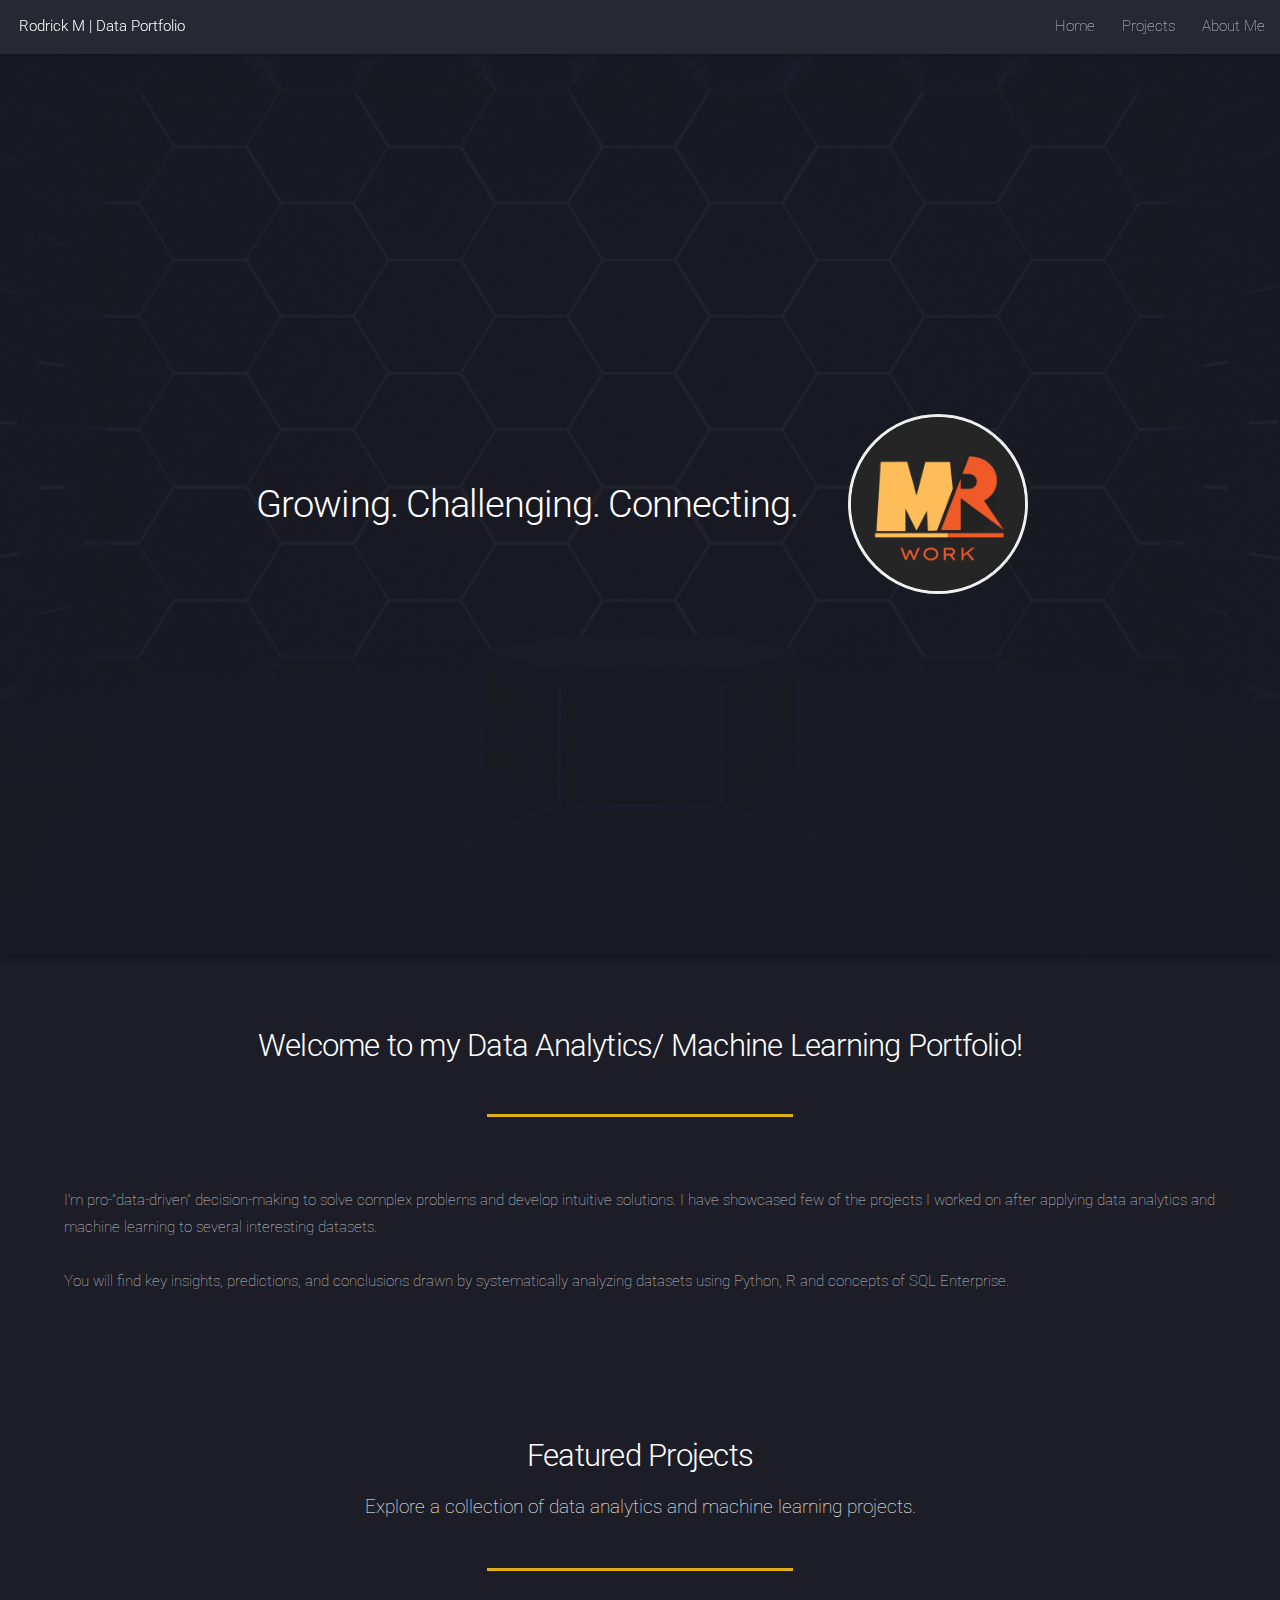
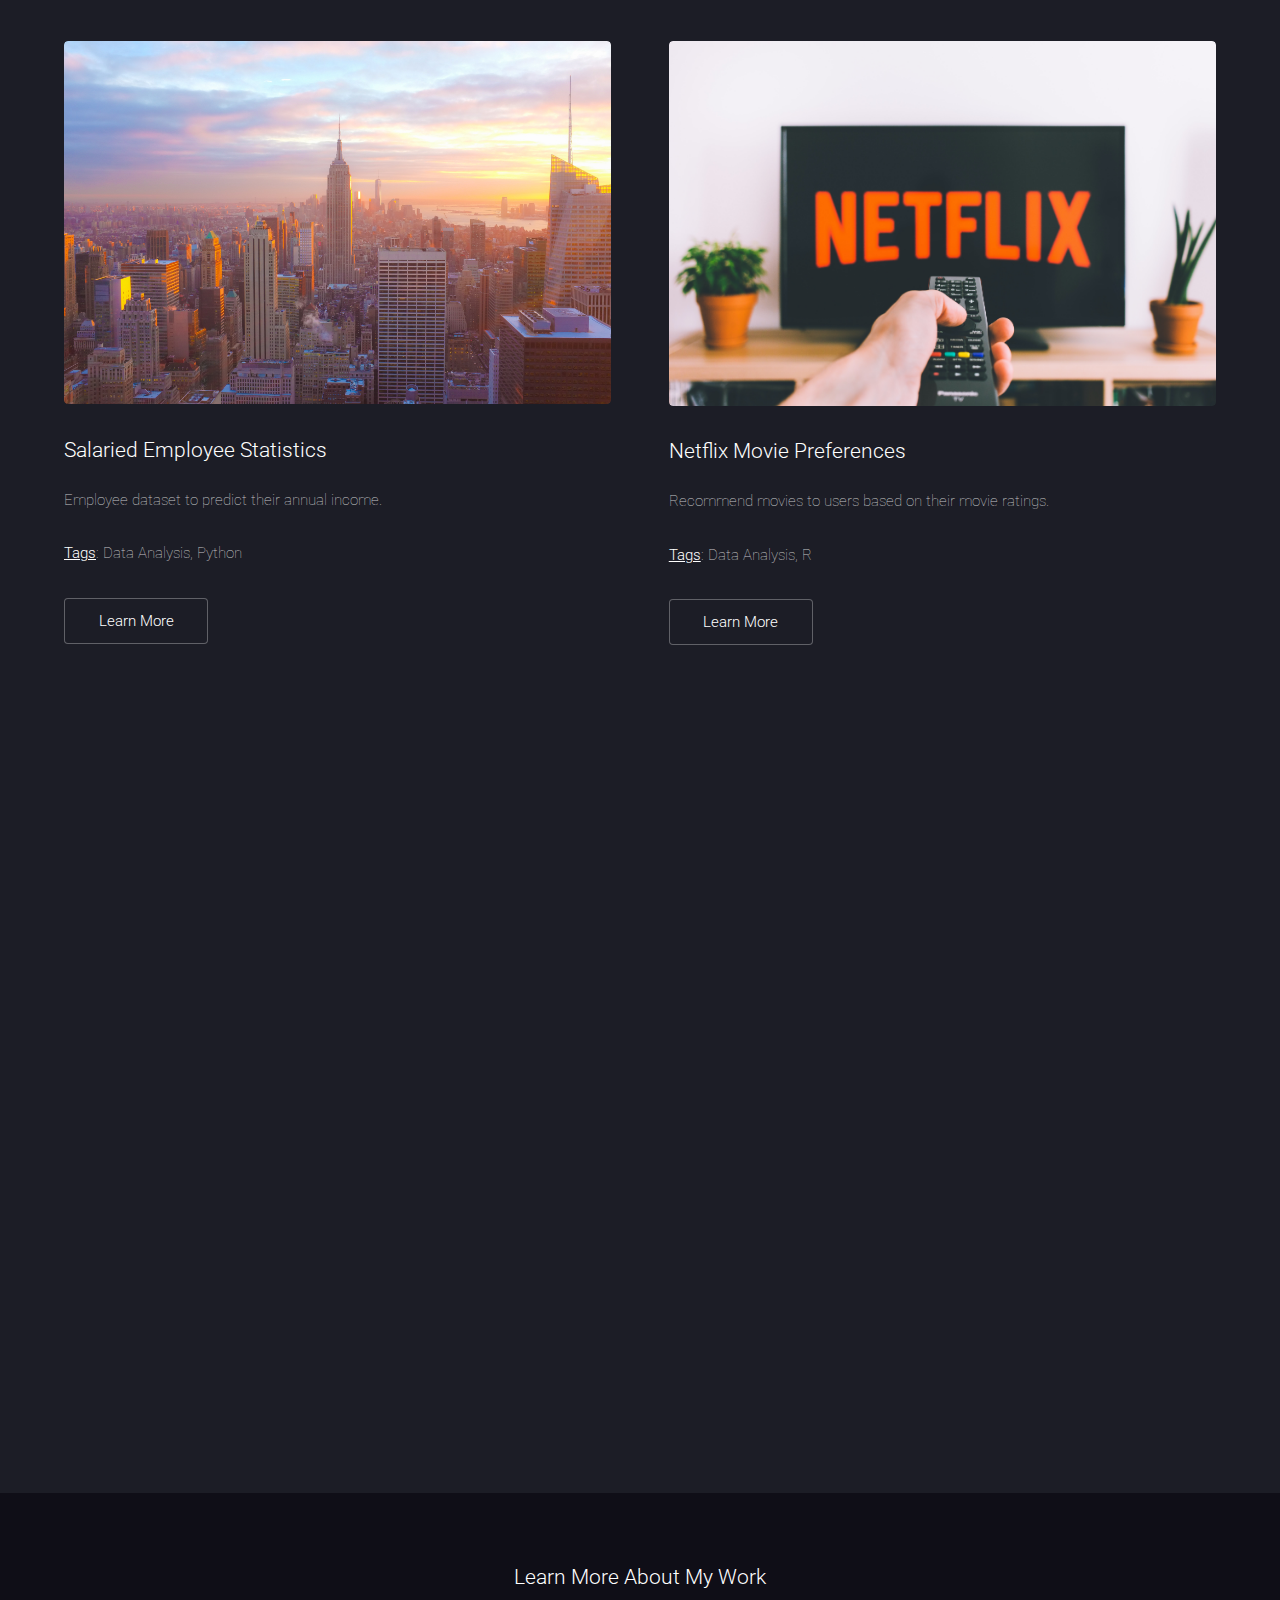
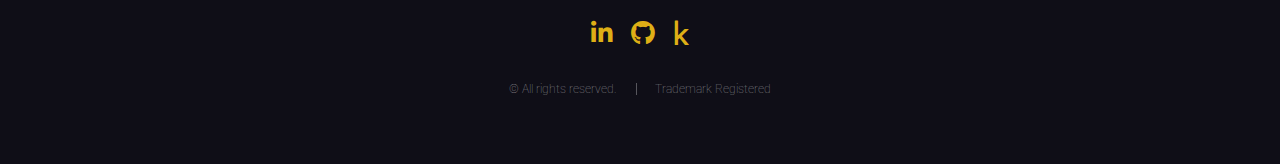
==== index.html @ b3b917ae "Added files" ====
<!DOCTYPE HTML>
<html>
	<head>
		<!-- Google tag (gtag.js) -->
		<script async src="https://www.googletagmanager.com/gtag/js?id=G-LSNSLREQ6R"></script>
		<script>
			window.dataLayer = window.dataLayer || [];
			function gtag(){dataLayer.push(arguments);}
			gtag('js', new Date());

			gtag('config', 'G-LSNSLREQ6R');
		</script>
		
		<link rel="icon" href="images/favicon.png">

		<title>Rodrick M | Data Portfolio</title>
		<meta charset="utf-8" />
		<meta name="viewport" content="width=device-width, initial-scale=1, user-scalable=no" />
		<link rel="stylesheet" href="assets/css/main.css" />
		<noscript><link rel="stylesheet" href="assets/css/noscript.css" /></noscript>
	</head>
	<body class="is-preload">
		<div id="page-wrapper">

			<!-- Header -->
				<header id="header">
					<h1 id="logo"><a href="index.html">Rodrick M | Data Portfolio</a></h1>
					<nav id="nav">
						<ul>
							<li><a href="index.html">Home</a></li>
							<li>
								<a href="projects.html">Projects</a>
								<ul>
									<li>
										<a href="projects.html#DA">Data Analytics</a>
										<ul>
											<li><a href="projects.html#DA_Python">Python</a></li>
											<li><a href="projects.html#DA_R">R</a></li>
											<li><a href="projects.html#DA_SQL">SQL</a></li>
										</ul>
									</li>
									<li><a href="projects.html#ML">Machine Learning</a></li>
								</ul>
							</li>
							<li><a href="about.html">About Me</a></li>
							
						</ul>
					</nav>
				</header>

			<!-- Banner -->
				<section id="banner">
					<div class="content">
						<header>
							<h2>Growing. Challenging. Connecting.</h2>
						</header>
						<span class="image"><img src="images/favicon.png" alt="" /></span>
					</div>
				</section>

			<!-- Projects -->
				<div id="one" class="wrapper style1">
					<div class="container">
						<header class="major">
							<h2>Welcome to my Data Analytics/ Machine Learning Portfolio!</h2>
						</header>

						<p>
							I'm pro-"data-driven" decision-making to solve complex problems and develop intuitive solutions.
							I have showcased few of the projects I worked on after applying data analytics and machine learning
							to several interesting datasets.
							<br><br>
							You will find key insights, predictions, and conclusions drawn by systematically analyzing datasets using Python,
							R and concepts of SQL Enterprise. 
						</p>

					</div>
				</div>


			<!-- Featured Projects -->
				<div id="main" class="wrapper style1">
					<div id = "DA_Python" class="container">
						<header class="major">
							<h2>Featured Projects</h2>
							<p>Explore a collection of data analytics and machine learning projects.</p>
						</header>
						<div class="row gtr-150">
							<div class="col-8 col-12-medium">

								<!-- Left Sidebar -->
									<section id="sidebar">
										<section id="sidebar">
											<section>
												<a href="https://rodrickmascarenhas.github.io/employee-statistics/" target="_blank" class="image fit"><img src="images/nyc_image.jpg" alt="" /></a>
												<h3>Salaried Employee Statistics</h3>
												<p>Employee dataset to predict their annual income.<br><br><b><u>Tags</u></b>: Data Analysis, Python</p>
												<footer>
													<ul class="actions">
														<li><a href="https://rodrickmascarenhas.github.io/employee-statistics/" target="_blank" class="button">Learn More</a></li>
													</ul>
												</footer>
											</section>	
										</section>
									</section>	

							</div>
							<div class="col-8 col-12-medium">

								<!-- Right Sidebar -->
									<section id="sidebar">
										<section>
											<a href="https://rodrickmascarenhas.github.io/movies-recommender/" target="_blank" class="image fit"><img src="images/netflix_image.jpg" alt="" /></a>
											<h3>Netflix Movie Preferences</h3>
											<p>Recommend movies to users based on their movie ratings.<br><br><b><u>Tags</u></b>: Data Analysis, R</p>
											<footer>
												<ul class="actions">
													<li><a href="https://rodrickmascarenhas.github.io/movies-recommender/" target="_blank" class="button">Learn More</a></li>
												</ul>
											</footer>
										</section>
									</section>

							</div>
						</div>
					</div>
				</div>	

			<!-- Data Analysis Skills -->
				<section id="three" class="wrapper style1 special fade-up">
					<div class="container">
						<header class="major">
							<h2>Data Analysis Skillset</h2>
							<p>Proficient at translating complex data into meandingful insights.</p>
						</header>
						<div class="box alt">
							<div class="row gtr-uniform">
								<section class="col-4 col-6-medium col-12-xsmall">
									<span class="icon brands alt major fa-python"></span>
									<h3>Python</h3>
									<p>Utilizing Pandas, NumPy, Matplotlib, Seaborn, Scikit-Learn etc.</p>
								</section>
								<section class="col-4 col-6-medium col-12-xsmall">
									<span class="icon brands alt major fa-r-project"></span>
									<h3>R</h3>
									<p>Using ggplot2, diplr, tidyr, stringr etc.</p>
								</section>
								<section class="col-4 col-6-medium col-12-xsmall">
									<span class="icon solid alt major fa-table"></span>
									<h3>SQL</h3>
									<p>Executing Joins, Subqueries, Running Totals, DateTime Manipulation etc.</p>
								</section>
								<section class="col-4 col-6-medium col-12-xsmall">
									<span class="icon solid alt major fa-file-excel"></span>
									<h3>Excel</h3>
									<p>Implementing Pivot Tables, VLOOKUP, HLOOKUP, Data Validation, etc.</p>
								</section>								
								<section class="col-4 col-6-medium col-12-xsmall">
									<span class="icon solid alt major fa-chart-area"></span>
									<h3>Visualization</h3>
									<p>Sythesizing insights into Dashboards, Reports, Presentations, etc.</p>
								</section>
								<section class="col-4 col-6-medium col-12-xsmall">
									<span class="icon solid alt major fa-cubes"></span>
									<h3>Machine Learning</h3>
									<p>Leveraging and optimizing Regression, Clustering, Classification Algorithms.</p>
								</section>

							</div>
						</div>
					</div>
				</section>

			<!-- Footer -->
				<footer id="footer">
					<h3>Learn More About My Work</h3>
					<ul class="icons">
						<li><a href="https://www.linkedin.com/in/rodrickmascarenhas/" class="icon brands fa-linkedin-in"><span class="label">LinkedIn</span></a></li>
						<li><a href="https://github.com/rodrickmascarenhas/" class="icon brands fa-github"><span class="label">GitHub</span></a></li>
						<li><a href="https://www.kaggle.com/rodrickmascarenhas/" class="icon brands fa-kaggle"><span class="label">Kaggle</span></a></li>
					</ul>
					<ul class="copyright">
						<li>&copy; All rights reserved.</li><li>Trademark Registered</li>
					</ul>
				</footer>

		</div>

		<!-- Scripts -->
			<script src="assets/js/jquery.min.js"></script>
			<script src="assets/js/jquery.scrolly.min.js"></script>
			<script src="assets/js/jquery.dropotron.min.js"></script>
			<script src="assets/js/jquery.scrollex.min.js"></script>
			<script src="assets/js/browser.min.js"></script>
			<script src="assets/js/breakpoints.min.js"></script>
			<script src="assets/js/util.js"></script>
			<script src="assets/js/main.js"></script>

	</body>
</html>
---- assets/css/main.css ----
@import url("fontawesome-all.min.css");
@import url("https://fonts.googleapis.com/css?family=Roboto:100,300,100italic,300italic");

/*
	Landed by HTML5 UP
	html5up.net | @ajlkn
	Free for personal and commercial use under the CCA 3.0 license (html5up.net/license)
*/

html, body, div, span, applet, object,
iframe, h1, h2, h3, h4, h5, h6, p, blockquote,
pre, a, abbr, acronym, address, big, cite,
code, del, dfn, em, img, ins, kbd, q, s, samp,
small, strike, strong, sub, sup, tt, var, b,
u, i, center, dl, dt, dd, ol, ul, li, fieldset,
form, label, legend, table, caption, tbody,
tfoot, thead, tr, th, td, article, aside,
canvas, details, embed, figure, figcaption,
footer, header, hgroup, menu, nav, output, ruby,
section, summary, time, mark, audio, video {
	margin: 0;
	padding: 0;
	border: 0;
	font-size: 100%;
	font: inherit;
	vertical-align: baseline;}

article, aside, details, figcaption, figure,
footer, header, hgroup, menu, nav, section {
	display: block;}

body {
	line-height: 1;
}

ol, ul {
	list-style: none;
}

blockquote, q {
	quotes: none;
}

	blockquote:before, blockquote:after, q:before, q:after {
		content: '';
		content: none;
	}

table {
	border-collapse: collapse;
	border-spacing: 0;
}

body {
	-webkit-text-size-adjust: none;
}

mark {
	background-color: transparent;
	color: inherit;
}

input::-moz-focus-inner {
	border: 0;
	padding: 0;
}

input, select, textarea {
	-moz-appearance: none;
	-webkit-appearance: none;
	-ms-appearance: none;
	appearance: none;
}

/* Basic */

	html {
		box-sizing: border-box;
	}

	*, *:before, *:after {
		box-sizing: inherit;
	}

	html, body {
		background: #1c1d26;
	}

	body.is-preload *, body.is-preload *:before, body.is-preload *:after {
		-moz-animation: none !important;
		-webkit-animation: none !important;
		-ms-animation: none !important;
		animation: none !important;
		-moz-transition: none !important;
		-webkit-transition: none !important;
		-ms-transition: none !important;
		transition: none !important;
	}

	body, input, select, textarea {
		color: rgba(255, 255, 255, 0.75);
		font-family: "Roboto", Helvetica, sans-serif;
		font-size: 15pt;
		font-weight: 100;
		line-height: 1.75em;
	}

	a {
		-moz-transition: border-color 0.2s ease-in-out, color 0.2s ease-in-out;
		-webkit-transition: border-color 0.2s ease-in-out, color 0.2s ease-in-out;
		-ms-transition: border-color 0.2s ease-in-out, color 0.2s ease-in-out;
		transition: border-color 0.2s ease-in-out, color 0.2s ease-in-out;
		border-bottom: dotted 1px;
		color: rgb(222, 175, 22);
		text-decoration: none;
	}

		a:hover {
			color: rgb(222, 175, 22) !important;
			border-bottom-color: transparent;
		}

	strong, b {
		color: #ffffff;
		font-weight: 300;
	}

	em, i {
		font-style: italic;
	}

	p {
		margin: 0 0 2em 0;
	}

	h1, h2, h3, h4, h5, h6 {
		color: #ffffff;
		font-weight: 300;
		line-height: 1em;
		margin: 0 0 1em 0;
	}

		h1 a, h2 a, h3 a, h4 a, h5 a, h6 a {
			color: inherit;
			border: 0;
		}

	h2 {
		font-size: 2em;
		line-height: 1.5em;
		letter-spacing: -0.025em;
	}

	h3 {
		font-size: 1.35em;
		line-height: 1.5em;
	}

	h4 {
		font-size: 1.1em;
		line-height: 1.5em;
	}

	h5 {
		font-size: 0.9em;
		line-height: 1.5em;
	}

	h6 {
		font-size: 0.7em;
		line-height: 1.5em;
	}

	sub {
		font-size: 0.8em;
		position: relative;
		top: 0.5em;
	}

	sup {
		font-size: 0.8em;
		position: relative;
		top: -0.5em;
	}

	hr {
		border: 0;
		border-bottom: solid 1px rgba(255, 255, 255, 0.3);
		margin: 3em 0;
	}

		hr.major {
			margin: 4em 0;
		}

	blockquote {
		border-left: solid 4px rgba(255, 255, 255, 0.3);
		font-style: italic;
		margin: 0 0 2em 0;
		padding: 0.5em 0 0.5em 2em;
	}

	code {
		background: rgba(255, 255, 255, 0.075);
		border-radius: 4px;
		font-family: "Courier New", monospace;
		font-size: 0.9em;
		margin: 0 0.25em;
		padding: 0.25em 0.65em;
	}

	pre {
		-webkit-overflow-scrolling: touch;
		font-family: "Courier New", monospace;
		font-size: 0.9em;
		margin: 0 0 2em 0;
	}

		pre code {
			display: block;
			line-height: 1.75em;
			padding: 1em 1.5em;
			overflow-x: auto;
		}

	.align-left {
		text-align: left;
	}

	.align-center {
		text-align: center;
	}

	.align-right {
		text-align: right;
	}

/* Loader */

	@-moz-keyframes spinner-show {
		0% {
			opacity: 0;
		}

		100% {
			opacity: 1;
		}
	}

	@-webkit-keyframes spinner-show {
		0% {
			opacity: 0;
		}

		100% {
			opacity: 1;
		}
	}

	@-ms-keyframes spinner-show {
		0% {
			opacity: 0;
		}

		100% {
			opacity: 1;
		}
	}

	@keyframes spinner-show {
		0% {
			opacity: 0;
		}

		100% {
			opacity: 1;
		}
	}

	@-moz-keyframes spinner-hide {
		0% {
			color: rgba(255, 255, 255, 0.15);
			z-index: 100001;
			-moz-transform: scale(1) rotate(0deg);
			-webkit-transform: scale(1) rotate(0deg);
			-ms-transform: scale(1) rotate(0deg);
			transform: scale(1) rotate(0deg);
		}

		99% {
			color: #1c1d26;
			z-index: 100001;
			-moz-transform: scale(0.5) rotate(360deg);
			-webkit-transform: scale(0.5) rotate(360deg);
			-ms-transform: scale(0.5) rotate(360deg);
			transform: scale(0.5) rotate(360deg);
		}

		100% {
			color: #1c1d26;
			z-index: -1;
			-moz-transform: scale(0.5) rotate(360deg);
			-webkit-transform: scale(0.5) rotate(360deg);
			-ms-transform: scale(0.5) rotate(360deg);
			transform: scale(0.5) rotate(360deg);
		}
	}

	@-webkit-keyframes spinner-hide {
		0% {
			color: rgba(255, 255, 255, 0.15);
			z-index: 100001;
			-moz-transform: scale(1) rotate(0deg);
			-webkit-transform: scale(1) rotate(0deg);
			-ms-transform: scale(1) rotate(0deg);
			transform: scale(1) rotate(0deg);
		}

		99% {
			color: #1c1d26;
			z-index: 100001;
			-moz-transform: scale(0.5) rotate(360deg);
			-webkit-transform: scale(0.5) rotate(360deg);
			-ms-transform: scale(0.5) rotate(360deg);
			transform: scale(0.5) rotate(360deg);
		}

		100% {
			color: #1c1d26;
			z-index: -1;
			-moz-transform: scale(0.5) rotate(360deg);
			-webkit-transform: scale(0.5) rotate(360deg);
			-ms-transform: scale(0.5) rotate(360deg);
			transform: scale(0.5) rotate(360deg);
		}
	}

	@-ms-keyframes spinner-hide {
		0% {
			color: rgba(255, 255, 255, 0.15);
			z-index: 100001;
			-moz-transform: scale(1) rotate(0deg);
			-webkit-transform: scale(1) rotate(0deg);
			-ms-transform: scale(1) rotate(0deg);
			transform: scale(1) rotate(0deg);
		}

		99% {
			color: #1c1d26;
			z-index: 100001;
			-moz-transform: scale(0.5) rotate(360deg);
			-webkit-transform: scale(0.5) rotate(360deg);
			-ms-transform: scale(0.5) rotate(360deg);
			transform: scale(0.5) rotate(360deg);
		}

		100% {
			color: #1c1d26;
			z-index: -1;
			-moz-transform: scale(0.5) rotate(360deg);
			-webkit-transform: scale(0.5) rotate(360deg);
			-ms-transform: scale(0.5) rotate(360deg);
			transform: scale(0.5) rotate(360deg);
		}
	}

	@keyframes spinner-hide {
		0% {
			color: rgba(255, 255, 255, 0.15);
			z-index: 100001;
			-moz-transform: scale(1) rotate(0deg);
			-webkit-transform: scale(1) rotate(0deg);
			-ms-transform: scale(1) rotate(0deg);
			transform: scale(1) rotate(0deg);
		}

		99% {
			color: #1c1d26;
			z-index: 100001;
			-moz-transform: scale(0.5) rotate(360deg);
			-webkit-transform: scale(0.5) rotate(360deg);
			-ms-transform: scale(0.5) rotate(360deg);
			transform: scale(0.5) rotate(360deg);
		}

		100% {
			color: #1c1d26;
			z-index: -1;
			-moz-transform: scale(0.5) rotate(360deg);
			-webkit-transform: scale(0.5) rotate(360deg);
			-ms-transform: scale(0.5) rotate(360deg);
			transform: scale(0.5) rotate(360deg);
		}
	}

	@-moz-keyframes spinner-rotate {
		0% {
			-moz-transform: scale(1) rotate(0deg);
			-webkit-transform: scale(1) rotate(0deg);
			-ms-transform: scale(1) rotate(0deg);
			transform: scale(1) rotate(0deg);
		}

		100% {
			-moz-transform: scale(1) rotate(360deg);
			-webkit-transform: scale(1) rotate(360deg);
			-ms-transform: scale(1) rotate(360deg);
			transform: scale(1) rotate(360deg);
		}
	}

	@-webkit-keyframes spinner-rotate {
		0% {
			-moz-transform: scale(1) rotate(0deg);
			-webkit-transform: scale(1) rotate(0deg);
			-ms-transform: scale(1) rotate(0deg);
			transform: scale(1) rotate(0deg);
		}

		100% {
			-moz-transform: scale(1) rotate(360deg);
			-webkit-transform: scale(1) rotate(360deg);
			-ms-transform: scale(1) rotate(360deg);
			transform: scale(1) rotate(360deg);
		}
	}

	@-ms-keyframes spinner-rotate {
		0% {
			-moz-transform: scale(1) rotate(0deg);
			-webkit-transform: scale(1) rotate(0deg);
			-ms-transform: scale(1) rotate(0deg);
			transform: scale(1) rotate(0deg);
		}

		100% {
			-moz-transform: scale(1) rotate(360deg);
			-webkit-transform: scale(1) rotate(360deg);
			-ms-transform: scale(1) rotate(360deg);
			transform: scale(1) rotate(360deg);
		}
	}

	@keyframes spinner-rotate {
		0% {
			-moz-transform: scale(1) rotate(0deg);
			-webkit-transform: scale(1) rotate(0deg);
			-ms-transform: scale(1) rotate(0deg);
			transform: scale(1) rotate(0deg);
		}

		100% {
			-moz-transform: scale(1) rotate(360deg);
			-webkit-transform: scale(1) rotate(360deg);
			-ms-transform: scale(1) rotate(360deg);
			transform: scale(1) rotate(360deg);
		}
	}

	@-moz-keyframes overlay-hide {
		0% {
			opacity: 1;
			z-index: 100000;
		}

		15% {
			opacity: 1;
			z-index: 100000;
		}

		99% {
			opacity: 0;
			z-index: 100000;
		}

		100% {
			opacity: 0;
			z-index: -1;
		}
	}

	@-webkit-keyframes overlay-hide {
		0% {
			opacity: 1;
			z-index: 100000;
		}

		15% {
			opacity: 1;
			z-index: 100000;
		}

		99% {
			opacity: 0;
			z-index: 100000;
		}

		100% {
			opacity: 0;
			z-index: -1;
		}
	}

	@-ms-keyframes overlay-hide {
		0% {
			opacity: 1;
			z-index: 100000;
		}

		15% {
			opacity: 1;
			z-index: 100000;
		}

		99% {
			opacity: 0;
			z-index: 100000;
		}

		100% {
			opacity: 0;
			z-index: -1;
		}
	}

	@keyframes overlay-hide {
		0% {
			opacity: 1;
			z-index: 100000;
		}

		15% {
			opacity: 1;
			z-index: 100000;
		}

		99% {
			opacity: 0;
			z-index: 100000;
		}

		100% {
			opacity: 0;
			z-index: -1;
		}
	}

	body.landing {
		text-decoration: none;
	}

		body.landing:before {
			-moz-osx-font-smoothing: grayscale;
			-webkit-font-smoothing: antialiased;
			display: inline-block;
			font-style: normal;
			font-variant: normal;
			text-rendering: auto;
			line-height: 1;
			text-transform: none !important;
			font-family: 'Font Awesome 5 Free';
			font-weight: 900;
		}

		body.landing:before {
			-moz-animation: spinner-show 1.5s 1 0.25s ease forwards, spinner-hide 0.25s ease-in-out forwards !important;
			-webkit-animation: spinner-show 1.5s 1 0.25s ease forwards, spinner-hide 0.25s ease-in-out forwards !important;
			-ms-animation: spinner-show 1.5s 1 0.25s ease forwards, spinner-hide 0.25s ease-in-out forwards !important;
			animation: spinner-show 1.5s 1 0.25s ease forwards, spinner-hide 0.25s ease-in-out forwards !important;
			-moz-transform-origin: 50% 50%;
			-webkit-transform-origin: 50% 50%;
			-ms-transform-origin: 50% 50%;
			transform-origin: 50% 50%;
			color: #0f0e17;
			content: '\f1ce';
			cursor: default;
			display: block;
			font-size: 2em;
			height: 2em;
			left: 50%;
			line-height: 2em;
			margin: -1em 0 0 -1em;
			opacity: 0;
			position: fixed;
			text-align: center;
			top: 50%;
			width: 2em;
			z-index: -1;
		}

		body.landing:after {
			-moz-animation: overlay-hide 1.5s ease-in forwards !important;
			-webkit-animation: overlay-hide 1.5s ease-in forwards !important;
			-ms-animation: overlay-hide 1.5s ease-in forwards !important;
			animation: overlay-hide 1.5s ease-in forwards !important;
			background: #1c1d26;
			content: '';
			display: block;
			height: 100%;
			left: 0;
			opacity: 0;
			position: fixed;
			top: 0;
			width: 100%;
			z-index: -1;
		}

		body.landing.is-preload:before {
			-moz-animation: spinner-show 1.5s 1 0.25s ease forwards, spinner-rotate 0.75s infinite linear !important;
			-webkit-animation: spinner-show 1.5s 1 0.25s ease forwards, spinner-rotate 0.75s infinite linear !important;
			-ms-animation: spinner-show 1.5s 1 0.25s ease forwards, spinner-rotate 0.75s infinite linear !important;
			animation: spinner-show 1.5s 1 0.25s ease forwards, spinner-rotate 0.75s infinite linear !important;
			z-index: 100001;
		}

		body.landing.is-preload:after {
			-moz-animation: none !important;
			-webkit-animation: none !important;
			-ms-animation: none !important;
			animation: none !important;
			opacity: 1;
			z-index: 100000;
		}

	@media (-webkit-min-device-pixel-ratio: 2) {

		body.landing:before {
			line-height: 2.025em;
		}

	}

/* Container */

	.container {
		margin: 0 auto;
		max-width: calc(100% - 4em);
		width: 70em;
	}

		.container.xsmall {
			width: 17.5em;
		}

		.container.small {
			width: 35em;
		}

		.container.medium {
			width: 52.5em;
		}

		.container.large {
			width: 87.5em;
		}

		.container.xlarge {
			width: 105em;
		}

		.container.max {
			width: 100%;
		}

		@media screen and (max-width: 1280px) {

			.container {
				width: 90%;
				max-width: 100%;
			}

		}

		@media screen and (max-width: 980px) {

			.container {
				width: 100% !important;
			}

		}

/* Row */

	.row {
		display: flex;
		flex-wrap: wrap;
		box-sizing: border-box;
		align-items: stretch;
	}

		.row > * {
			box-sizing: border-box;
		}

		.row.gtr-uniform > * > :last-child {
			margin-bottom: 0;
		}

		.row.aln-left {
			justify-content: flex-start;
		}

		.row.aln-center {
			justify-content: center;
		}

		.row.aln-right {
			justify-content: flex-end;
		}

		.row.aln-top {
			align-items: flex-start;
		}

		.row.aln-middle {
			align-items: center;
		}

		.row.aln-bottom {
			align-items: flex-end;
		}

		.row > .imp {
			order: -1;
		}

		.row > .col-1 {
			width: 8.33333%;
		}

		.row > .off-1 {
			margin-left: 8.33333%;
		}

		.row > .col-2 {
			width: 16.66667%;
		}

		.row > .off-2 {
			margin-left: 16.66667%;
		}

		.row > .col-3 {
			width: 25%;
		}

		.row > .off-3 {
			margin-left: 25%;
		}

		.row > .col-4 {
			width: 33.33333%;
		}

		.row > .off-4 {
			margin-left: 33.33333%;
		}

		.row > .col-5 {
			width: 41.66667%;
		}

		.row > .off-5 {
			margin-left: 41.66667%;
		}

		.row > .col-6 {
			width: 50%;
		}

		.row > .off-6 {
			margin-left: 50%;
		}

		.row > .col-7 {
			width: 58.33333%;
		}

		.row > .off-7 {
			margin-left: 58.33333%;
		}

		.row > .col-8 {
			width: 50%;
		}

		.row > .off-8 {
			margin-left: 66.66667%;
		}

		.row > .col-9 {
			width: 75%;
		}

		.row > .off-9 {
			margin-left: 75%;
		}

		.row > .col-10 {
			width: 83.33333%;
		}

		.row > .off-10 {
			margin-left: 83.33333%;
		}

		.row > .col-11 {
			width: 91.66667%;
		}

		.row > .off-11 {
			margin-left: 91.66667%;
		}

		.row > .col-12 {
			width: 100%;
		}

		.row > .off-12 {
			margin-left: 100%;
		}

		.row.gtr-0 {
			margin-top: 0;
			margin-left: 0em;
		}

			.row.gtr-0 > * {
				padding: 0 0 0 0em;
			}

			.row.gtr-0.gtr-uniform {
				margin-top: 0em;
			}

				.row.gtr-0.gtr-uniform > * {
					padding-top: 0em;
				}

		.row.gtr-25 {
			margin-top: 0;
			margin-left: -0.625em;
		}

			.row.gtr-25 > * {
				padding: 0 0 0 0.625em;
			}

			.row.gtr-25.gtr-uniform {
				margin-top: -0.625em;
			}

				.row.gtr-25.gtr-uniform > * {
					padding-top: 0.625em;
				}

		.row.gtr-50 {
			margin-top: 0;
			margin-left: -1.25em;
		}

			.row.gtr-50 > * {
				padding: 0 0 0 1.25em;
			}

			.row.gtr-50.gtr-uniform {
				margin-top: -1.25em;
			}

				.row.gtr-50.gtr-uniform > * {
					padding-top: 1.25em;
				}

		.row {
			margin-top: 0;
			margin-left: -2.5em;
		}

			.row > * {
				padding: 0 0 0 2.5em;
			}

			.row.gtr-uniform {
				margin-top: -2.5em;
			}

				.row.gtr-uniform > * {
					padding-top: 2.5em;
				}

		.row.gtr-150 {
			margin-top: 0;
			margin-left: -3.75em;
		}

			.row.gtr-150 > * {
				padding: 0 0 0 3.75em;
			}

			.row.gtr-150.gtr-uniform {
				margin-top: -3.75em;
			}

				.row.gtr-150.gtr-uniform > * {
					padding-top: 3.75em;
				}

		.row.gtr-200 {
			margin-top: 0;
			margin-left: -5em;
		}

			.row.gtr-200 > * {
				padding: 0 0 0 5em;
			}

			.row.gtr-200.gtr-uniform {
				margin-top: -5em;
			}

				.row.gtr-200.gtr-uniform > * {
					padding-top: 5em;
				}

		@media screen and (max-width: 1680px) {

			.row {
				display: flex;
				flex-wrap: wrap;
				box-sizing: border-box;
				align-items: stretch;
			}

				.row > * {
					box-sizing: border-box;
				}

				.row.gtr-uniform > * > :last-child {
					margin-bottom: 0;
				}

				.row.aln-left {
					justify-content: flex-start;
				}

				.row.aln-center {
					justify-content: center;
				}

				.row.aln-right {
					justify-content: flex-end;
				}

				.row.aln-top {
					align-items: flex-start;
				}

				.row.aln-middle {
					align-items: center;
				}

				.row.aln-bottom {
					align-items: flex-end;
				}

				.row > .imp-xlarge {
					order: -1;
				}

				.row > .col-1-xlarge {
					width: 8.33333%;
				}

				.row > .off-1-xlarge {
					margin-left: 8.33333%;
				}

				.row > .col-2-xlarge {
					width: 16.66667%;
				}

				.row > .off-2-xlarge {
					margin-left: 16.66667%;
				}

				.row > .col-3-xlarge {
					width: 25%;
				}

				.row > .off-3-xlarge {
					margin-left: 25%;
				}

				.row > .col-4-xlarge {
					width: 33.33333%;
				}

				.row > .off-4-xlarge {
					margin-left: 33.33333%;
				}

				.row > .col-5-xlarge {
					width: 41.66667%;
				}

				.row > .off-5-xlarge {
					margin-left: 41.66667%;
				}

				.row > .col-6-xlarge {
					width: 50%;
				}

				.row > .off-6-xlarge {
					margin-left: 50%;
				}

				.row > .col-7-xlarge {
					width: 58.33333%;
				}

				.row > .off-7-xlarge {
					margin-left: 58.33333%;
				}

				.row > .col-8-xlarge {
					width: 50%;
				}

				.row > .off-8-xlarge {
					margin-left: 66.66667%;
				}

				.row > .col-9-xlarge {
					width: 75%;
				}

				.row > .off-9-xlarge {
					margin-left: 75%;
				}

				.row > .col-10-xlarge {
					width: 83.33333%;
				}

				.row > .off-10-xlarge {
					margin-left: 83.33333%;
				}

				.row > .col-11-xlarge {
					width: 91.66667%;
				}

				.row > .off-11-xlarge {
					margin-left: 91.66667%;
				}

				.row > .col-12-xlarge {
					width: 100%;
				}

				.row > .off-12-xlarge {
					margin-left: 100%;
				}

				.row.gtr-0 {
					margin-top: 0;
					margin-left: 0em;
				}

					.row.gtr-0 > * {
						padding: 0 0 0 0em;
					}

					.row.gtr-0.gtr-uniform {
						margin-top: 0em;
					}

						.row.gtr-0.gtr-uniform > * {
							padding-top: 0em;
						}

				.row.gtr-25 {
					margin-top: 0;
					margin-left: -0.625em;
				}

					.row.gtr-25 > * {
						padding: 0 0 0 0.625em;
					}

					.row.gtr-25.gtr-uniform {
						margin-top: -0.625em;
					}

						.row.gtr-25.gtr-uniform > * {
							padding-top: 0.625em;
						}

				.row.gtr-50 {
					margin-top: 0;
					margin-left: -1.25em;
				}

					.row.gtr-50 > * {
						padding: 0 0 0 1.25em;
					}

					.row.gtr-50.gtr-uniform {
						margin-top: -1.25em;
					}

						.row.gtr-50.gtr-uniform > * {
							padding-top: 1.25em;
						}

				.row {
					margin-top: 0;
					margin-left: -2.5em;
				}

					.row > * {
						padding: 0 0 0 2.5em;
					}

					.row.gtr-uniform {
						margin-top: -2.5em;
					}

						.row.gtr-uniform > * {
							padding-top: 2.5em;
						}

				.row.gtr-150 {
					margin-top: 0;
					margin-left: -3.75em;
				}

					.row.gtr-150 > * {
						padding: 0 0 0 3.75em;
					}

					.row.gtr-150.gtr-uniform {
						margin-top: -3.75em;
					}

						.row.gtr-150.gtr-uniform > * {
							padding-top: 3.75em;
						}

				.row.gtr-200 {
					margin-top: 0;
					margin-left: -5em;
				}

					.row.gtr-200 > * {
						padding: 0 0 0 5em;
					}

					.row.gtr-200.gtr-uniform {
						margin-top: -5em;
					}

						.row.gtr-200.gtr-uniform > * {
							padding-top: 5em;
						}

		}

		@media screen and (max-width: 1280px) {

			.row {
				display: flex;
				flex-wrap: wrap;
				box-sizing: border-box;
				align-items: stretch;
			}

				.row > * {
					box-sizing: border-box;
				}

				.row.gtr-uniform > * > :last-child {
					margin-bottom: 0;
				}

				.row.aln-left {
					justify-content: flex-start;
				}

				.row.aln-center {
					justify-content: center;
				}

				.row.aln-right {
					justify-content: flex-end;
				}

				.row.aln-top {
					align-items: flex-start;
				}

				.row.aln-middle {
					align-items: center;
				}

				.row.aln-bottom {
					align-items: flex-end;
				}

				.row > .imp-large {
					order: -1;
				}

				.row > .col-1-large {
					width: 8.33333%;
				}

				.row > .off-1-large {
					margin-left: 8.33333%;
				}

				.row > .col-2-large {
					width: 16.66667%;
				}

				.row > .off-2-large {
					margin-left: 16.66667%;
				}

				.row > .col-3-large {
					width: 25%;
				}

				.row > .off-3-large {
					margin-left: 25%;
				}

				.row > .col-4-large {
					width: 33.33333%;
				}

				.row > .off-4-large {
					margin-left: 33.33333%;
				}

				.row > .col-5-large {
					width: 41.66667%;
				}

				.row > .off-5-large {
					margin-left: 41.66667%;
				}

				.row > .col-6-large {
					width: 50%;
				}

				.row > .off-6-large {
					margin-left: 50%;
				}

				.row > .col-7-large {
					width: 58.33333%;
				}

				.row > .off-7-large {
					margin-left: 58.33333%;
				}

				.row > .col-8-large {
					width: 50%;
				}

				.row > .off-8-large {
					margin-left: 66.66667%;
				}

				.row > .col-9-large {
					width: 75%;
				}

				.row > .off-9-large {
					margin-left: 75%;
				}

				.row > .col-10-large {
					width: 83.33333%;
				}

				.row > .off-10-large {
					margin-left: 83.33333%;
				}

				.row > .col-11-large {
					width: 91.66667%;
				}

				.row > .off-11-large {
					margin-left: 91.66667%;
				}

				.row > .col-12-large {
					width: 100%;
				}

				.row > .off-12-large {
					margin-left: 100%;
				}

				.row.gtr-0 {
					margin-top: 0;
					margin-left: 0em;
				}

					.row.gtr-0 > * {
						padding: 0 0 0 0em;
					}

					.row.gtr-0.gtr-uniform {
						margin-top: 0em;
					}

						.row.gtr-0.gtr-uniform > * {
							padding-top: 0em;
						}

				.row.gtr-25 {
					margin-top: 0;
					margin-left: -0.625em;
				}

					.row.gtr-25 > * {
						padding: 0 0 0 0.625em;
					}

					.row.gtr-25.gtr-uniform {
						margin-top: -0.625em;
					}

						.row.gtr-25.gtr-uniform > * {
							padding-top: 0.625em;
						}

				.row.gtr-50 {
					margin-top: 0;
					margin-left: -1.25em;
				}

					.row.gtr-50 > * {
						padding: 0 0 0 1.25em;
					}

					.row.gtr-50.gtr-uniform {
						margin-top: -1.25em;
					}

						.row.gtr-50.gtr-uniform > * {
							padding-top: 1.25em;
						}

				.row {
					margin-top: 0;
					margin-left: -2.5em;
				}

					.row > * {
						padding: 0 0 0 2.5em;
					}

					.row.gtr-uniform {
						margin-top: -2.5em;
					}

						.row.gtr-uniform > * {
							padding-top: 2.5em;
						}

				.row.gtr-150 {
					margin-top: 0;
					margin-left: -3.75em;
				}

					.row.gtr-150 > * {
						padding: 0 0 0 3.75em;
					}

					.row.gtr-150.gtr-uniform {
						margin-top: -3.75em;
					}

						.row.gtr-150.gtr-uniform > * {
							padding-top: 3.75em;
						}

				.row.gtr-200 {
					margin-top: 0;
					margin-left: -5em;
				}

					.row.gtr-200 > * {
						padding: 0 0 0 5em;
					}

					.row.gtr-200.gtr-uniform {
						margin-top: -5em;
					}

						.row.gtr-200.gtr-uniform > * {
							padding-top: 5em;
						}

		}

		@media screen and (max-width: 980px) {

			.row {
				display: flex;
				flex-wrap: wrap;
				box-sizing: border-box;
				align-items: stretch;
			}

				.row > * {
					box-sizing: border-box;
				}

				.row.gtr-uniform > * > :last-child {
					margin-bottom: 0;
				}

				.row.aln-left {
					justify-content: flex-start;
				}

				.row.aln-center {
					justify-content: center;
				}

				.row.aln-right {
					justify-content: flex-end;
				}

				.row.aln-top {
					align-items: flex-start;
				}

				.row.aln-middle {
					align-items: center;
				}

				.row.aln-bottom {
					align-items: flex-end;
				}

				.row > .imp-medium {
					order: -1;
				}

				.row > .col-1-medium {
					width: 8.33333%;
				}

				.row > .off-1-medium {
					margin-left: 8.33333%;
				}

				.row > .col-2-medium {
					width: 16.66667%;
				}

				.row > .off-2-medium {
					margin-left: 16.66667%;
				}

				.row > .col-3-medium {
					width: 25%;
				}

				.row > .off-3-medium {
					margin-left: 25%;
				}

				.row > .col-4-medium {
					width: 33.33333%;
				}

				.row > .off-4-medium {
					margin-left: 33.33333%;
				}

				.row > .col-5-medium {
					width: 41.66667%;
				}

				.row > .off-5-medium {
					margin-left: 41.66667%;
				}

				.row > .col-6-medium {
					width: 50%;
				}

				.row > .off-6-medium {
					margin-left: 50%;
				}

				.row > .col-7-medium {
					width: 58.33333%;
				}

				.row > .off-7-medium {
					margin-left: 58.33333%;
				}

				.row > .col-8-medium {
					width: 50%;
				}

				.row > .off-8-medium {
					margin-left: 66.66667%;
				}

				.row > .col-9-medium {
					width: 75%;
				}

				.row > .off-9-medium {
					margin-left: 75%;
				}

				.row > .col-10-medium {
					width: 83.33333%;
				}

				.row > .off-10-medium {
					margin-left: 83.33333%;
				}

				.row > .col-11-medium {
					width: 91.66667%;
				}

				.row > .off-11-medium {
					margin-left: 91.66667%;
				}

				.row > .col-12-medium {
					width: 100%;
				}

				.row > .off-12-medium {
					margin-left: 100%;
				}

				.row.gtr-0 {
					margin-top: 0;
					margin-left: 0em;
				}

					.row.gtr-0 > * {
						padding: 0 0 0 0em;
					}

					.row.gtr-0.gtr-uniform {
						margin-top: 0em;
					}

						.row.gtr-0.gtr-uniform > * {
							padding-top: 0em;
						}

				.row.gtr-25 {
					margin-top: 0;
					margin-left: -0.625em;
				}

					.row.gtr-25 > * {
						padding: 0 0 0 0.625em;
					}

					.row.gtr-25.gtr-uniform {
						margin-top: -0.625em;
					}

						.row.gtr-25.gtr-uniform > * {
							padding-top: 0.625em;
						}

				.row.gtr-50 {
					margin-top: 0;
					margin-left: -1.25em;
				}

					.row.gtr-50 > * {
						padding: 0 0 0 1.25em;
					}

					.row.gtr-50.gtr-uniform {
						margin-top: -1.25em;
					}

						.row.gtr-50.gtr-uniform > * {
							padding-top: 1.25em;
						}

				.row {
					margin-top: 0;
					margin-left: -2.5em;
				}

					.row > * {
						padding: 0 0 0 2.5em;
					}

					.row.gtr-uniform {
						margin-top: -2.5em;
					}

						.row.gtr-uniform > * {
							padding-top: 2.5em;
						}

				.row.gtr-150 {
					margin-top: 0;
					margin-left: -3.75em;
				}

					.row.gtr-150 > * {
						padding: 0 0 0 3.75em;
					}

					.row.gtr-150.gtr-uniform {
						margin-top: -3.75em;
					}

						.row.gtr-150.gtr-uniform > * {
							padding-top: 3.75em;
						}

				.row.gtr-200 {
					margin-top: 0;
					margin-left: -5em;
				}

					.row.gtr-200 > * {
						padding: 0 0 0 5em;
					}

					.row.gtr-200.gtr-uniform {
						margin-top: -5em;
					}

						.row.gtr-200.gtr-uniform > * {
							padding-top: 5em;
						}

		}

		@media screen and (max-width: 736px) {

			.row {
				display: flex;
				flex-wrap: wrap;
				box-sizing: border-box;
				align-items: stretch;
			}

				.row > * {
					box-sizing: border-box;
				}

				.row.gtr-uniform > * > :last-child {
					margin-bottom: 0;
				}

				.row.aln-left {
					justify-content: flex-start;
				}

				.row.aln-center {
					justify-content: center;
				}

				.row.aln-right {
					justify-content: flex-end;
				}

				.row.aln-top {
					align-items: flex-start;
				}

				.row.aln-middle {
					align-items: center;
				}

				.row.aln-bottom {
					align-items: flex-end;
				}

				.row > .imp-small {
					order: -1;
				}

				.row > .col-1-small {
					width: 8.33333%;
				}

				.row > .off-1-small {
					margin-left: 8.33333%;
				}

				.row > .col-2-small {
					width: 16.66667%;
				}

				.row > .off-2-small {
					margin-left: 16.66667%;
				}

				.row > .col-3-small {
					width: 25%;
				}

				.row > .off-3-small {
					margin-left: 25%;
				}

				.row > .col-4-small {
					width: 33.33333%;
				}

				.row > .off-4-small {
					margin-left: 33.33333%;
				}

				.row > .col-5-small {
					width: 41.66667%;
				}

				.row > .off-5-small {
					margin-left: 41.66667%;
				}

				.row > .col-6-small {
					width: 50%;
				}

				.row > .off-6-small {
					margin-left: 50%;
				}

				.row > .col-7-small {
					width: 58.33333%;
				}

				.row > .off-7-small {
					margin-left: 58.33333%;
				}

				.row > .col-8-small {
					width: 50%;
				}

				.row > .off-8-small {
					margin-left: 66.66667%;
				}

				.row > .col-9-small {
					width: 75%;
				}

				.row > .off-9-small {
					margin-left: 75%;
				}

				.row > .col-10-small {
					width: 83.33333%;
				}

				.row > .off-10-small {
					margin-left: 83.33333%;
				}

				.row > .col-11-small {
					width: 91.66667%;
				}

				.row > .off-11-small {
					margin-left: 91.66667%;
				}

				.row > .col-12-small {
					width: 100%;
				}

				.row > .off-12-small {
					margin-left: 100%;
				}

				.row.gtr-0 {
					margin-top: 0;
					margin-left: 0em;
				}

					.row.gtr-0 > * {
						padding: 0 0 0 0em;
					}

					.row.gtr-0.gtr-uniform {
						margin-top: 0em;
					}

						.row.gtr-0.gtr-uniform > * {
							padding-top: 0em;
						}

				.row.gtr-25 {
					margin-top: 0;
					margin-left: -0.625em;
				}

					.row.gtr-25 > * {
						padding: 0 0 0 0.625em;
					}

					.row.gtr-25.gtr-uniform {
						margin-top: -0.625em;
					}

						.row.gtr-25.gtr-uniform > * {
							padding-top: 0.625em;
						}

				.row.gtr-50 {
					margin-top: 0;
					margin-left: -1.25em;
				}

					.row.gtr-50 > * {
						padding: 0 0 0 1.25em;
					}

					.row.gtr-50.gtr-uniform {
						margin-top: -1.25em;
					}

						.row.gtr-50.gtr-uniform > * {
							padding-top: 1.25em;
						}

				.row {
					margin-top: 0;
					margin-left: -2.5em;
				}

					.row > * {
						padding: 0 0 0 2.5em;
					}

					.row.gtr-uniform {
						margin-top: -2.5em;
					}

						.row.gtr-uniform > * {
							padding-top: 2.5em;
						}

				.row.gtr-150 {
					margin-top: 0;
					margin-left: -3.75em;
				}

					.row.gtr-150 > * {
						padding: 0 0 0 3.75em;
					}

					.row.gtr-150.gtr-uniform {
						margin-top: -3.75em;
					}

						.row.gtr-150.gtr-uniform > * {
							padding-top: 3.75em;
						}

				.row.gtr-200 {
					margin-top: 0;
					margin-left: -5em;
				}

					.row.gtr-200 > * {
						padding: 0 0 0 5em;
					}

					.row.gtr-200.gtr-uniform {
						margin-top: -5em;
					}

						.row.gtr-200.gtr-uniform > * {
							padding-top: 5em;
						}

		}

		@media screen and (max-width: 480px) {

			.row {
				display: flex;
				flex-wrap: wrap;
				box-sizing: border-box;
				align-items: stretch;
			}

				.row > * {
					box-sizing: border-box;
				}

				.row.gtr-uniform > * > :last-child {
					margin-bottom: 0;
				}

				.row.aln-left {
					justify-content: flex-start;
				}

				.row.aln-center {
					justify-content: center;
				}

				.row.aln-right {
					justify-content: flex-end;
				}

				.row.aln-top {
					align-items: flex-start;
				}

				.row.aln-middle {
					align-items: center;
				}

				.row.aln-bottom {
					align-items: flex-end;
				}

				.row > .imp-xsmall {
					order: -1;
				}

				.row > .col-1-xsmall {
					width: 8.33333%;
				}

				.row > .off-1-xsmall {
					margin-left: 8.33333%;
				}

				.row > .col-2-xsmall {
					width: 16.66667%;
				}

				.row > .off-2-xsmall {
					margin-left: 16.66667%;
				}

				.row > .col-3-xsmall {
					width: 25%;
				}

				.row > .off-3-xsmall {
					margin-left: 25%;
				}

				.row > .col-4-xsmall {
					width: 33.33333%;
				}

				.row > .off-4-xsmall {
					margin-left: 33.33333%;
				}

				.row > .col-5-xsmall {
					width: 41.66667%;
				}

				.row > .off-5-xsmall {
					margin-left: 41.66667%;
				}

				.row > .col-6-xsmall {
					width: 50%;
				}

				.row > .off-6-xsmall {
					margin-left: 50%;
				}

				.row > .col-7-xsmall {
					width: 58.33333%;
				}

				.row > .off-7-xsmall {
					margin-left: 58.33333%;
				}

				.row > .col-8-xsmall {
					width: 50%;
				}

				.row > .off-8-xsmall {
					margin-left: 66.66667%;
				}

				.row > .col-9-xsmall {
					width: 75%;
				}

				.row > .off-9-xsmall {
					margin-left: 75%;
				}

				.row > .col-10-xsmall {
					width: 83.33333%;
				}

				.row > .off-10-xsmall {
					margin-left: 83.33333%;
				}

				.row > .col-11-xsmall {
					width: 91.66667%;
				}

				.row > .off-11-xsmall {
					margin-left: 91.66667%;
				}

				.row > .col-12-xsmall {
					width: 100%;
				}

				.row > .off-12-xsmall {
					margin-left: 100%;
				}

				.row.gtr-0 {
					margin-top: 0;
					margin-left: 0em;
				}

					.row.gtr-0 > * {
						padding: 0 0 0 0em;
					}

					.row.gtr-0.gtr-uniform {
						margin-top: 0em;
					}

						.row.gtr-0.gtr-uniform > * {
							padding-top: 0em;
						}

				.row.gtr-25 {
					margin-top: 0;
					margin-left: -0.625em;
				}

					.row.gtr-25 > * {
						padding: 0 0 0 0.625em;
					}

					.row.gtr-25.gtr-uniform {
						margin-top: -0.625em;
					}

						.row.gtr-25.gtr-uniform > * {
							padding-top: 0.625em;
						}

				.row.gtr-50 {
					margin-top: 0;
					margin-left: -1.25em;
				}

					.row.gtr-50 > * {
						padding: 0 0 0 1.25em;
					}

					.row.gtr-50.gtr-uniform {
						margin-top: -1.25em;
					}

						.row.gtr-50.gtr-uniform > * {
							padding-top: 1.25em;
						}

				.row {
					margin-top: 0;
					margin-left: -2.5em;
				}

					.row > * {
						padding: 0 0 0 2.5em;
					}

					.row.gtr-uniform {
						margin-top: -2.5em;
					}

						.row.gtr-uniform > * {
							padding-top: 2.5em;
						}

				.row.gtr-150 {
					margin-top: 0;
					margin-left: -3.75em;
				}

					.row.gtr-150 > * {
						padding: 0 0 0 3.75em;
					}

					.row.gtr-150.gtr-uniform {
						margin-top: -3.75em;
					}

						.row.gtr-150.gtr-uniform > * {
							padding-top: 3.75em;
						}

				.row.gtr-200 {
					margin-top: 0;
					margin-left: -5em;
				}

					.row.gtr-200 > * {
						padding: 0 0 0 5em;
					}

					.row.gtr-200.gtr-uniform {
						margin-top: -5em;
					}

						.row.gtr-200.gtr-uniform > * {
							padding-top: 5em;
						}

		}

/* Section/Article */

	section.special, article.special {
		text-align: center;
	}

	header p {
		color: #ffffff;
		position: relative;
		margin: 0 0 1.5em 0;
	}

	header h2 + p {
		font-size: 1.25em;
		margin-top: -1em;
		line-height: 1.75em;
	}

	header h3 + p {
		font-size: 1.1em;
		margin-top: -0.8em;
		line-height: 1.75em;
	}

	header h4 + p,
	header h5 + p,
	header h6 + p {
		font-size: 0.9em;
		margin-top: -0.6em;
		line-height: 1.5em;
	}

	header.major {
		margin: 0 0 4em 0;
		position: relative;
		text-align: center;
	}

		header.major:after {
			background: rgb(222, 175, 22);
			content: '';
			display: inline-block;
			height: 0.2em;
			max-width: 20em;
			width: 75%;
		}	  

	footer.major {
		margin: 4em 0 0 0;
	}

/* Form */

	form {
		margin: 0 0 2em 0;
	}

		form.cta {
			max-width: 35em;
			margin-left: auto;
			margin-right: auto;
		}

	label {
		color: #ffffff;
		display: block;
		font-size: 0.9em;
		font-weight: 300;
		margin: 0 0 1em 0;
	}

	input[type="text"],
	input[type="password"],
	input[type="email"],
	select,
	textarea {
		-moz-appearance: none;
		-webkit-appearance: none;
		-ms-appearance: none;
		appearance: none;
		-moz-transition: border-color 0.2s ease-in-out;
		-webkit-transition: border-color 0.2s ease-in-out;
		-ms-transition: border-color 0.2s ease-in-out;
		transition: border-color 0.2s ease-in-out;
		background: transparent;
		border-radius: 4px;
		border: solid 1px rgba(255, 255, 255, 0.3);
		color: inherit;
		display: block;
		outline: 0;
		padding: 0 1em;
		text-decoration: none;
		width: 100%;
	}

		input[type="text"]:invalid,
		input[type="password"]:invalid,
		input[type="email"]:invalid,
		select:invalid,
		textarea:invalid {
			box-shadow: none;
		}

		input[type="text"]:focus,
		input[type="password"]:focus,
		input[type="email"]:focus,
		select:focus,
		textarea:focus {
			border-color: rgb(222, 175, 22);
		}

	select {
		background-image: url("data:image/svg+xml;charset=utf8,%3Csvg xmlns='http://www.w3.org/2000/svg' width='40' height='40' preserveAspectRatio='none' viewBox='0 0 40 40'%3E%3Cpath d='M9.4,12.3l10.4,10.4l10.4-10.4c0.2-0.2,0.5-0.4,0.9-0.4c0.3,0,0.6,0.1,0.9,0.4l3.3,3.3c0.2,0.2,0.4,0.5,0.4,0.9 c0,0.4-0.1,0.6-0.4,0.9L20.7,31.9c-0.2,0.2-0.5,0.4-0.9,0.4c-0.3,0-0.6-0.1-0.9-0.4L4.3,17.3c-0.2-0.2-0.4-0.5-0.4-0.9 c0-0.4,0.1-0.6,0.4-0.9l3.3-3.3c0.2-0.2,0.5-0.4,0.9-0.4S9.1,12.1,9.4,12.3z' fill='rgba(255, 255, 255, 0.3)' /%3E%3C/svg%3E");
		background-size: 1.25rem;
		background-repeat: no-repeat;
		background-position: calc(100% - 1rem) center;
		height: 3em;
		padding-right: 3em;
		text-overflow: ellipsis;
	}

		select option {
			color: #ffffff;
			background: #1c1d26;
		}

		select:focus::-ms-value {
			background-color: transparent;
		}

		select::-ms-expand {
			display: none;
		}

	input[type="text"],
	input[type="password"],
	input[type="email"],
	select {
		height: 3em;
	}

	textarea {
		padding: 0.75em 1em;
	}

	input[type="checkbox"],
	input[type="radio"] {
		-moz-appearance: none;
		-webkit-appearance: none;
		-ms-appearance: none;
		appearance: none;
		display: block;
		float: left;
		margin-right: -2em;
		opacity: 0;
		width: 1em;
		z-index: -1;
	}

		input[type="checkbox"] + label,
		input[type="radio"] + label {
			text-decoration: none;
			color: rgba(255, 255, 255, 0.75);
			cursor: pointer;
			display: inline-block;
			font-size: 1em;
			font-weight: 100;
			padding-left: 2.55em;
			padding-right: 0.75em;
			position: relative;
		}

			input[type="checkbox"] + label:before,
			input[type="radio"] + label:before {
				-moz-osx-font-smoothing: grayscale;
				-webkit-font-smoothing: antialiased;
				display: inline-block;
				font-style: normal;
				font-variant: normal;
				text-rendering: auto;
				line-height: 1;
				text-transform: none !important;
				font-family: 'Font Awesome 5 Free';
				font-weight: 900;
			}

			input[type="checkbox"] + label:before,
			input[type="radio"] + label:before {
				border-radius: 4px;
				border: solid 1px rgba(255, 255, 255, 0.3);
				content: '';
				display: inline-block;
				font-size: 0.8em;
				height: 2.25em;
				left: 0;
				line-height: 2.25em;
				position: absolute;
				text-align: center;
				top: 0;
				width: 2.25em;
			}

		input[type="checkbox"]:checked + label:before,
		input[type="radio"]:checked + label:before {
			background: rgba(255, 255, 255, 0.25);
			color: #ffffff;
			content: '\f00c';
		}

		input[type="checkbox"]:focus + label:before,
		input[type="radio"]:focus + label:before {
			border-color: rgb(222, 175, 22);
		}

	input[type="checkbox"] + label:before {
		border-radius: 4px;
	}

	input[type="radio"] + label:before {
		border-radius: 100%;
	}

	::-webkit-input-placeholder {
		color: rgba(255, 255, 255, 0.5) !important;
		opacity: 1.0;
	}

	:-moz-placeholder {
		color: rgba(255, 255, 255, 0.5) !important;
		opacity: 1.0;
	}

	::-moz-placeholder {
		color: rgba(255, 255, 255, 0.5) !important;
		opacity: 1.0;
	}

	:-ms-input-placeholder {
		color: rgba(255, 255, 255, 0.5) !important;
		opacity: 1.0;
	}

/* Box */

	.box {
		border-radius: 4px;
		border: solid 1px rgba(255, 255, 255, 0.3);
		margin-bottom: 2em;
		padding: 1.5em;
	}

		.box > :last-child,
		.box > :last-child > :last-child,
		.box > :last-child > :last-child > :last-child {
			margin-bottom: 0;
		}

		.box.alt {
			border: 0;
			border-radius: 0;
			padding: 0;
		}

/* Icon */

	.icon {
		text-decoration: none;
		border-bottom: none;
		position: relative;
	}

		.icon:before {
			-moz-osx-font-smoothing: grayscale;
			-webkit-font-smoothing: antialiased;
			display: inline-block;
			font-style: normal;
			font-variant: normal;
			text-rendering: auto;
			line-height: 1;
			text-transform: none !important;
			font-family: 'Font Awesome 5 Free';
			font-weight: 400;
		}

		.icon > .label {
			display: none;
		}

		.icon:before {
			line-height: inherit;
		}

		.icon.solid:before {
			font-weight: 900 !important;
		}

		.icon.brands:before {
			font-family: 'Font Awesome 5 Brands' !important;
		}

		.icon.alt {
			text-decoration: none;
		}

			.icon.alt:before {
				-moz-osx-font-smoothing: grayscale;
				-webkit-font-smoothing: antialiased;
				display: inline-block;
				font-style: normal;
				font-variant: normal;
				text-rendering: auto;
				line-height: 1;
				text-transform: none !important;
				font-family: 'Font Awesome 5 Free';
				font-weight: 400;
			}

			.icon.alt:before {
				color: #1c1d26 !important;
				text-shadow: 1px 0 0 #ffffff, -1px 0 0 #ffffff, 0 1px 0 #ffffff, 0 -1px 0 #ffffff;
			}

		.icon.major {			
			cursor: default;
			display: inline-block;
			height: 6em;
			line-height: 5.65em;
			text-align: center;
			width: 6em;
		}

			.icon.major:before {
				font-size: 2.25em;
			}

			.icon.major.alt {
				text-decoration: none;
			}

				.icon.major.alt:before {
					-moz-osx-font-smoothing: grayscale;
					-webkit-font-smoothing: antialiased;
					display: inline-block;
					font-style: normal;
					font-variant: normal;
					text-rendering: auto;
					line-height: 1;
					text-transform: none !important;
					font-family: 'Font Awesome 5 Free';
					font-weight: 400;
				}

				.icon.major.alt:before {
					color: #272833 !important;
					text-shadow: 1px 0 0 #ffffff, -1px 0 0 #ffffff, 0 1px 0 #ffffff, 0 -1px 0 #ffffff;
				}

/* Image */

	.image {
		border-radius: 4px;
		border: 0;
		display: inline-block;
		position: relative;
		overflow: hidden;
	}

		.image:before {
			content: '';
			display: block;
			position: absolute;
			left: 0;
			top: 0;
			width: 100%;
			height: 100%;
			z-index: 1;
		}

		.image img {
			border-radius: 4px;
			display: block;
		}

		.image.left {
			float: left;
			margin: 0 1.5em 1em 0;
			top: 0.25em;
		}

		.image.right {
			float: right;
			margin: 0 0 1em 1.5em;
			top: 0.25em;
		}

		.image.left, .image.right {
			max-width: 40%;
		}

			.image.left img, .image.right img {
				width: 100%;
			}

		.image.fit {
			display: block;
			margin: 0 0 2em 0;
			width: 100%;
		}

			.image.fit img {
				width: 100%;
			}

/* List */

	ol {
		list-style: decimal;
		margin: 0 0 2em 0;
		padding-left: 1.25em;
	}

		ol li {
			padding-left: 0.25em;
		}

	ul {
		list-style: disc;
		margin: 0 0 2em 0;
		padding-left: 1em;
	}

		ul li {
			padding-left: 0.5em;
		}

		ul.alt {
			list-style: none;
			padding-left: 0;
		}

			ul.alt li {
				border-top: solid 1px rgba(255, 255, 255, 0.3);
				padding: 0.5em 0;
			}

				ul.alt li:first-child {
					border-top: 0;
					padding-top: 0;
				}

	dl {
		margin: 0 0 2em 0;
	}

/* Icons */

	ul.icons {
		cursor: default;
		list-style: none;
		padding-left: 0;
	}

		ul.icons li {
			display: inline-block;
			height: 2.5em;
			line-height: 2.5em;
			padding: 0 0.5em;
		}

			ul.icons li .icon {
				font-size: 0.8em;
			}

				ul.icons li .icon:before {
					font-size: 2em;
				}

/* Actions */

	ul.actions {
		display: -moz-flex;
		display: -webkit-flex;
		display: -ms-flex;
		display: flex;
		cursor: default;
		list-style: none;
		margin-left: -1em;
		padding-left: 0;
	}

		ul.actions li {
			padding: 0 0 0 1em;
			vertical-align: middle;
		}

		ul.actions.special {
			-moz-justify-content: center;
			-webkit-justify-content: center;
			-ms-justify-content: center;
			justify-content: center;
			width: 100%;
			margin-left: 0;
		}

			ul.actions.special li:first-child {
				padding-left: 0;
			}

		ul.actions.stacked {
			-moz-flex-direction: column;
			-webkit-flex-direction: column;
			-ms-flex-direction: column;
			flex-direction: column;
			margin-left: 0;
		}

			ul.actions.stacked li {
				padding: 1.3em 0 0 0;
			}

				ul.actions.stacked li:first-child {
					padding-top: 0;
				}

		ul.actions.fit {
			width: calc(100% + 1em);
		}

			ul.actions.fit li {
				-moz-flex-grow: 1;
				-webkit-flex-grow: 1;
				-ms-flex-grow: 1;
				flex-grow: 1;
				-moz-flex-shrink: 1;
				-webkit-flex-shrink: 1;
				-ms-flex-shrink: 1;
				flex-shrink: 1;
				width: 100%;
			}

				ul.actions.fit li > * {
					width: 100%;
				}

			ul.actions.fit.stacked {
				width: 100%;
			}

		@media screen and (max-width: 480px) {

			ul.actions:not(.fixed) {
				-moz-flex-direction: column;
				-webkit-flex-direction: column;
				-ms-flex-direction: column;
				flex-direction: column;
				margin-left: 0;
				width: 100% !important;
			}

				ul.actions:not(.fixed) li {
					-moz-flex-grow: 1;
					-webkit-flex-grow: 1;
					-ms-flex-grow: 1;
					flex-grow: 1;
					-moz-flex-shrink: 1;
					-webkit-flex-shrink: 1;
					-ms-flex-shrink: 1;
					flex-shrink: 1;
					padding: 1em 0 0 0;
					text-align: center;
					width: 100%;
				}

					ul.actions:not(.fixed) li > * {
						width: 100%;
					}

					ul.actions:not(.fixed) li:first-child {
						padding-top: 0;
					}

					ul.actions:not(.fixed) li input[type="submit"],
					ul.actions:not(.fixed) li input[type="reset"],
					ul.actions:not(.fixed) li input[type="button"],
					ul.actions:not(.fixed) li button,
					ul.actions:not(.fixed) li .button {
						width: 100%;
					}

						ul.actions:not(.fixed) li input[type="submit"].icon:before,
						ul.actions:not(.fixed) li input[type="reset"].icon:before,
						ul.actions:not(.fixed) li input[type="button"].icon:before,
						ul.actions:not(.fixed) li button.icon:before,
						ul.actions:not(.fixed) li .button.icon:before {
							margin-left: -0.5em;
						}

		}

/* Table */

	.table-wrapper {
		-webkit-overflow-scrolling: touch;
		overflow-x: auto;
	}

	table {
		margin: 0 0 2em 0;
		width: 100%;
	}

		table tbody tr {
			border: solid 1px rgba(255, 255, 255, 0.3);
			border-left: 0;
			border-right: 0;
		}

			table tbody tr:nth-child(2n + 1) {
				background-color: #0f0e17;
			}

		table td {
			padding: 0.75em 0.75em;
		}

		table th {
			color: #ffffff;
			font-size: 0.9em;
			font-weight: 300;
			padding: 0 0.75em 0.75em 0.75em;
			text-align: left;
		}

		table thead {
			border-bottom: solid 1px rgba(255, 255, 255, 0.3);
		}

		table tfoot {
			border-top: solid 1px rgba(255, 255, 255, 0.3);
		}

		table.alt {
			border-collapse: separate;
		}

			table.alt tbody tr td {
				border: solid 1px rgba(255, 255, 255, 0.3);
				border-left-width: 0;
				border-top-width: 0;
			}

				table.alt tbody tr td:first-child {
					border-left-width: 1px;
				}

			table.alt tbody tr:first-child td {
				border-top-width: 1px;
			}

			table.alt thead {
				border-bottom: 0;
			}

			table.alt tfoot {
				border-top: 0;
			}

/* Button */

	input[type="submit"],
	input[type="reset"],
	input[type="button"],
	.button {
		-moz-appearance: none;
		-webkit-appearance: none;
		-ms-appearance: none;
		appearance: none;
		-moz-transition: background-color 0.2s ease-in-out, color 0.2s ease-in-out, box-shadow 0.2s ease-in-out;
		-webkit-transition: background-color 0.2s ease-in-out, color 0.2s ease-in-out, box-shadow 0.2s ease-in-out;
		-ms-transition: background-color 0.2s ease-in-out, color 0.2s ease-in-out, box-shadow 0.2s ease-in-out;
		transition: background-color 0.2s ease-in-out, color 0.2s ease-in-out, box-shadow 0.2s ease-in-out;
		background-color: transparent;
		border-radius: 4px;
		border: 0;
		box-shadow: inset 0 0 0 1px rgba(255, 255, 255, 0.3);
		color: #ffffff !important;
		cursor: pointer;
		display: inline-block;
		font-weight: 300;
		height: 3em;
		line-height: 3em;
		padding: 0 2.25em;
		text-align: center;
		text-decoration: none;
		white-space: nowrap;
	}

		input[type="submit"]:hover, input[type="submit"]:active,
		input[type="reset"]:hover,
		input[type="reset"]:active,
		input[type="button"]:hover,
		input[type="button"]:active,
		.button:hover,
		.button:active {
			box-shadow: inset 0 0 0 1px rgb(222, 175, 22);
			color: rgb(222, 175, 22) !important;
		}

		input[type="submit"]:active,
		input[type="reset"]:active,
		input[type="button"]:active,
		.button:active {
			background-color: rgba(228, 76, 101, 0.15);
		}

		input[type="submit"].icon:before,
		input[type="reset"].icon:before,
		input[type="button"].icon:before,
		.button.icon:before {
			margin-right: 0.5em;
		}

		input[type="submit"].fit,
		input[type="reset"].fit,
		input[type="button"].fit,
		.button.fit {
			width: 100%;
		}

		input[type="submit"].small,
		input[type="reset"].small,
		input[type="button"].small,
		.button.small {
			font-size: 0.8em;
		}

		input[type="submit"].large,
		input[type="reset"].large,
		input[type="button"].large,
		.button.large {
			font-size: 1.35em;
		}

		input[type="submit"].primary,
		input[type="reset"].primary,
		input[type="button"].primary,
		.button.primary {
			background-color: rgb(222, 175, 22);
			box-shadow: none;
			color: #ffffff !important;
		}

			input[type="submit"].primary:hover,
			input[type="reset"].primary:hover,
			input[type="button"].primary:hover,
			.button.primary:hover {
				background-color: rgb(222, 175, 22);
			}

			input[type="submit"].primary:active,
			input[type="reset"].primary:active,
			input[type="button"].primary:active,
			.button.primary:active {
				background-color: #ff8906;
			}

		input[type="submit"].disabled, input[type="submit"]:disabled,
		input[type="reset"].disabled,
		input[type="reset"]:disabled,
		input[type="button"].disabled,
		input[type="button"]:disabled,
		.button.disabled,
		.button:disabled {
			background-color: rgba(255, 255, 255, 0.3) !important;
			box-shadow: none !important;
			color: #ffffff !important;
			cursor: default;
			opacity: 0.25;
		}

/* Goto Next */

	.goto-next {
		border: 0;
		bottom: 0;
		display: block;
		height: 5em;
		left: 50%;
		margin: 0 0 0 -5em;
		overflow: hidden;
		position: absolute;
		text-indent: 10em;
		white-space: nowrap;
		width: 10em;
		z-index: 1;
	}

		.goto-next:before {
			background-image: url("images/arrow.svg");
			background-position: center center;
			background-repeat: no-repeat;
			background-size: contain;
			content: '';
			display: block;
			height: 1.5em;
			left: 50%;
			margin: -0.75em 0 0 -1em;
			position: absolute;
			top: 50%;
			width: 2em;
			z-index: 1;
		}

/* Spotlight */

	.spotlight {
		background-attachment: fixed;
		background-position: center center;
		background-size: cover;
		box-shadow: 0 0.25em 0.5em 0 rgba(0, 0, 0, 0.25);
		height: 100vh;
		overflow: hidden;
		position: relative;
	}

		.spotlight:nth-last-of-type(1) {
			z-index: 1;
		}

		.spotlight:nth-last-of-type(2) {
			z-index: 2;
		}

		.spotlight:nth-last-of-type(3) {
			z-index: 3;
		}

		.spotlight:nth-last-of-type(4) {
			z-index: 4;
		}

		.spotlight:nth-last-of-type(5) {
			z-index: 5;
		}

		.spotlight:nth-last-of-type(6) {
			z-index: 6;
		}

		.spotlight:nth-last-of-type(7) {
			z-index: 7;
		}

		.spotlight:nth-last-of-type(8) {
			z-index: 8;
		}

		.spotlight:nth-last-of-type(9) {
			z-index: 9;
		}

		.spotlight:nth-last-of-type(10) {
			z-index: 10;
		}

		.spotlight:nth-last-of-type(11) {
			z-index: 11;
		}

		.spotlight:nth-last-of-type(12) {
			z-index: 12;
		}

		.spotlight:nth-last-of-type(13) {
			z-index: 13;
		}

		.spotlight:nth-last-of-type(14) {
			z-index: 14;
		}

		.spotlight:nth-last-of-type(15) {
			z-index: 15;
		}

		.spotlight:nth-last-of-type(16) {
			z-index: 16;
		}

		.spotlight:nth-last-of-type(17) {
			z-index: 17;
		}

		.spotlight:nth-last-of-type(18) {
			z-index: 18;
		}

		.spotlight:nth-last-of-type(19) {
			z-index: 19;
		}

		.spotlight:nth-last-of-type(20) {
			z-index: 20;
		}

		.spotlight:before {
			background-image: url("images/overlay.png");
			content: '';
			display: block;
			height: 100%;
			left: 0;
			top: 0;
			width: 100%;
		}

		.spotlight .image.main {
			display: none;
		}

			.spotlight .image.main img {
				position: relative;
			}

		.spotlight .content {
			-moz-transform: translate(0,0);
			-webkit-transform: translate(0,0);
			-ms-transform: translate(0,0);
			transform: translate(0,0);
			-moz-transition: -moz-transform 1s ease, opacity 1s ease;
			-webkit-transition: -webkit-transform 1s ease, opacity 1s ease;
			-ms-transition: -ms-transform 1s ease, opacity 1s ease;
			transition: transform 1s ease, opacity 1s ease;
			background: rgba(23, 24, 32, 0.95);
			border-style: solid;
			opacity: 1;
			position: absolute;
		}

		.spotlight .goto-next {
			-moz-transform: translate(0,0);
			-webkit-transform: translate(0,0);
			-ms-transform: translate(0,0);
			transform: translate(0,0);
			-moz-transition: -moz-transform 0.75s ease, opacity 1s ease-in;
			-webkit-transition: -webkit-transform 0.75s ease, opacity 1s ease-in;
			-ms-transition: -ms-transform 0.75s ease, opacity 1s ease-in;
			transition: transform 0.75s ease, opacity 1s ease-in;
			-moz-transition-delay: 0.5s;
			-webkit-transition-delay: 0.5s;
			-ms-transition-delay: 0.5s;
			transition-delay: 0.5s;
			opacity: 1;
		}

		.spotlight.top .content, .spotlight.bottom .content {
			left: 0;
			padding: 5.1em 0 3.1em 0;
			width: 100%;
		}

		.spotlight.top .content {
			border-bottom-width: 0.35em;
			top: 0;
		}

		.spotlight.bottom .content {
			border-top-width: 0.35em;
			bottom: 0;
		}

		.spotlight.left .content, .spotlight.right .content {
			height: 101%;
			padding: 6em 3em;
			top: 0;
			width: 28em;
		}

		.spotlight.left .content {
			border-right-width: 0.35em;
			left: 0;
		}

		.spotlight.right .content {
			border-left-width: 0.35em;
			right: 0;
		}

		.spotlight.style1 .content {
			border-color: rgb(222, 175, 22);
		}

		.spotlight.style2 .content {
			border-color: rgb(222, 175, 22);
		}

		.spotlight.style3 .content {
			border-color: rgb(222, 175, 22);
		}

		.spotlight.inactive .content {
			opacity: 0;
		}

		.spotlight.inactive .goto-next {
			-moz-transform: translate(0,1.5em);
			-webkit-transform: translate(0,1.5em);
			-ms-transform: translate(0,1.5em);
			transform: translate(0,1.5em);
			opacity: 0;
		}

		.spotlight.inactive.top .content {
			-moz-transform: translate(0,-5em);
			-webkit-transform: translate(0,-5em);
			-ms-transform: translate(0,-5em);
			transform: translate(0,-5em);
		}

		.spotlight.inactive.bottom .content {
			-moz-transform: translate(0,5em);
			-webkit-transform: translate(0,5em);
			-ms-transform: translate(0,5em);
			transform: translate(0,5em);
		}

		.spotlight.inactive.left .content {
			-moz-transform: translate(-5em,0);
			-webkit-transform: translate(-5em,0);
			-ms-transform: translate(-5em,0);
			transform: translate(-5em,0);
		}

		.spotlight.inactive.right .content {
			-moz-transform: translate(5em,0);
			-webkit-transform: translate(5em,0);
			-ms-transform: translate(5em,0);
			transform: translate(5em,0);
		}

	body.is-touch .spotlight {
		background-attachment: scroll;
	}

/* Wrapper */

	.wrapper {
		padding: 4em 0 2em 0;
	}

		.wrapper.style2 {
			background: rgb(222, 175, 22);
		}

			.wrapper.style2 input[type="text"]:focus,
			.wrapper.style2 input[type="password"]:focus,
			.wrapper.style2 input[type="email"]:focus,
			.wrapper.style2 select:focus,
			.wrapper.style2 textarea:focus {
				border-color: rgba(255, 255, 255, 0.5);
			}

			.wrapper.style2 input[type="submit"]:hover, .wrapper.style2 input[type="submit"]:active,
			.wrapper.style2 input[type="reset"]:hover,
			.wrapper.style2 input[type="reset"]:active,
			.wrapper.style2 input[type="button"]:hover,
			.wrapper.style2 input[type="button"]:active,
			.wrapper.style2 .button:hover,
			.wrapper.style2 .button:active {
				background-color: #0f0e17 !important;
				box-shadow: inset 0 0 0 1px rgba(255, 255, 255, 0.5) !important;
				color: #ffffff !important;
			}

			.wrapper.style2 input[type="submit"]:active,
			.wrapper.style2 input[type="reset"]:active,
			.wrapper.style2 input[type="button"]:active,
			.wrapper.style2 .button:active {
				background-color: #0f0e17 !important;
			}

			.wrapper.style2 input[type="submit"].primary,
			.wrapper.style2 input[type="reset"].primary,
			.wrapper.style2 input[type="button"].primary,
			.wrapper.style2 .button.primary {
				background-color: #ffffff;
				color: rgb(222, 175, 22) !important;
			}

				.wrapper.style2 input[type="submit"].primary:hover, .wrapper.style2 input[type="submit"].primary:active,
				.wrapper.style2 input[type="reset"].primary:hover,
				.wrapper.style2 input[type="reset"].primary:active,
				.wrapper.style2 input[type="button"].primary:hover,
				.wrapper.style2 input[type="button"].primary:active,
				.wrapper.style2 .button.primary:hover,
				.wrapper.style2 .button.primary:active {
					background-color: #0f0e17 !important;
					box-shadow: inset 0 0 0 1px rgba(255, 255, 255, 0.5) !important;
					color: #ffffff !important;
				}

				.wrapper.style2 input[type="submit"].primary:active,
				.wrapper.style2 input[type="reset"].primary:active,
				.wrapper.style2 input[type="button"].primary:active,
				.wrapper.style2 .button.primary:active {
					background-color: #0f0e17 !important;
				}

		.wrapper.fade-down > .container {
			-moz-transform: translate(0,0);
			-webkit-transform: translate(0,0);
			-ms-transform: translate(0,0);
			transform: translate(0,0);
			-moz-transition: -moz-transform 1s ease, opacity 1s ease;
			-webkit-transition: -webkit-transform 1s ease, opacity 1s ease;
			-ms-transition: -ms-transform 1s ease, opacity 1s ease;
			transition: transform 1s ease, opacity 1s ease;
			opacity: 1;
		}

		.wrapper.fade-down.inactive > .container {
			-moz-transform: translate(0,-1em);
			-webkit-transform: translate(0,-1em);
			-ms-transform: translate(0,-1em);
			transform: translate(0,-1em);
			opacity: 0;
		}

		.wrapper.fade-up > .container {
			-moz-transform: translate(0,0);
			-webkit-transform: translate(0,0);
			-ms-transform: translate(0,0);
			transform: translate(0,0);
			-moz-transition: -moz-transform 1s ease, opacity 1s ease;
			-webkit-transition: -webkit-transform 1s ease, opacity 1s ease;
			-ms-transition: -ms-transform 1s ease, opacity 1s ease;
			transition: transform 1s ease, opacity 1s ease;
			opacity: 1;
		}

		.wrapper.fade-up.inactive > .container {
			-moz-transform: translate(0,1em);
			-webkit-transform: translate(0,1em);
			-ms-transform: translate(0,1em);
			transform: translate(0,1em);
			opacity: 0;
		}

		.wrapper.fade > .container {
			-moz-transition: opacity 1s ease;
			-webkit-transition: opacity 1s ease;
			-ms-transition: opacity 1s ease;
			transition: opacity 1s ease;
			opacity: 1;
		}

		.wrapper.fade.inactive > .container {
			opacity: 0;
		}

/* Dropotron */

	.dropotron {
		background: rgba(39, 40, 51, 0.965);
		border-radius: 4px;
		box-shadow: 0 0.075em 0.35em 0 rgba(0, 0, 0, 0.125);
		list-style: none;
		margin-top: calc(-0.25em + 1px);
		min-width: 12em;
		padding: 0.25em 0;
	}

		.dropotron > li {
			border-top: solid 1px rgba(255, 255, 255, 0.035);
			padding: 0;
		}

			.dropotron > li a, .dropotron > li span {
				border: 0;
				color: rgba(255, 255, 255, 0.75);
				display: block;
				padding: 0.1em 1em;
				text-decoration: none;
			}

			.dropotron > li:first-child {
				border-top: 0;
			}

			.dropotron > li.active > a, .dropotron > li.active > span {
				color: rgb(222, 175, 22);
			}

		.dropotron.level-0 {
			font-size: 0.8em;
			margin-top: 1em;
		}

			.dropotron.level-0:before {
				-moz-transform: rotate(45deg);
				-webkit-transform: rotate(45deg);
				-ms-transform: rotate(45deg);
				transform: rotate(45deg);
				background: #272833;
				content: '';
				display: block;
				height: 1em;
				position: absolute;
				right: 1.5em;
				top: -0.5em;
				width: 1em;
			}

	body.landing .dropotron.level-0 {
		margin-top: 0;
	}

/* Header */

	#page-wrapper {
		padding-top: 3.5em;
	}

	#header {
		background: rgba(39, 40, 51, 0.965);
		box-shadow: 0 0 0.25em 0 rgba(0, 0, 0, 0.25);
		cursor: default;
		height: 3.5em;
		left: 0;
		line-height: 3.5em;
		position: fixed;
		top: 0;
		width: 100%;
		z-index: 100;
	}

		#header h1 {
			height: inherit;
			left: 1.25em;
			line-height: inherit;
			margin: 0;
			position: absolute;
			top: 0;
		}

		#header nav {
			position: absolute;
			right: 1em;
			top: 0;
		}

			#header nav ul {
				margin: 0;
			}

				#header nav ul li {
					display: inline-block;
					margin-left: 1em;
				}

					#header nav ul li a, #header nav ul li span {
						border: 0;
						color: inherit;
						display: inline-block;
						height: inherit;
						line-height: inherit;
						outline: 0;
					}

						#header nav ul li a.button, #header nav ul li span.button {
							height: 2em;
							line-height: 2em;
							padding: 0 1.25em;
						}

						#header nav ul li a:not(.button):before, #header nav ul li span:not(.button):before {
							margin-right: 0.5em;
						}

					#header nav ul li.active > a, #header nav ul li.active > span {
						color: rgb(222, 175, 22);
					}

					#header nav ul li > ul {
						display: none;
					}

	body.landing #page-wrapper {
		padding-top: 0;
	}

	body.landing #header {
		background: transparent;
		box-shadow: none;
		position: absolute;
	}

/* Banner */

	#banner {
		background-attachment: fixed;
		background-color: #0f0e17;
		background-image: url("../../images/background_pic.jpg");
		background-position: center center;
		background-size: cover;
		box-shadow: 0 0.25em 0.5em 0 rgba(0, 0, 0, 0.25);
		min-height: 100vh;
		position: relative;
		text-align: center;
		z-index: 21;
	}

		#banner:before {
			content: '';
			display: inline-block;
			height: 100vh;
			vertical-align: middle;
			width: 1%;
		}

		#banner:after {
			background-image: -moz-linear-gradient(top, rgba(23, 24, 32, 0.95), rgba(23, 24, 32, 0.95)), url("images/overlay.png");;
			background-image: -webkit-linear-gradient(top, rgba(23, 24, 32, 0.95), rgba(23, 24, 32, 0.95)), url("images/overlay.png");;
			background-image: -ms-linear-gradient(top, rgba(23, 24, 32, 0.95), rgba(23, 24, 32, 0.95)), url("images/overlay.png");;
			background-image: linear-gradient(top, rgba(23, 24, 32, 0.95), rgba(23, 24, 32, 0.95)), url("images/overlay.png");;
			content: '';
			display: block;
			height: 100%;
			left: 0;
			position: absolute;
			top: 0;
			width: 100%;
		}

		#banner .content {
			display: inline-block;
			margin-right: 1%;
			max-width: 95%;
			padding: 6em;
			position: relative;
			text-align: right;
			vertical-align: middle;
			z-index: 1;
		}

			#banner .content header {
				display: inline-block;
				vertical-align: middle;
			}

				#banner .content header h2 {
					font-size: 2.5em;
					margin: 0;
				}

				#banner .content header p {
					margin: 0.5em 0 0 0;
					top: 0;
				}

			#banner .content .image {
				border-radius: 100%;
				display: inline-block;
				margin-left: 3em;
				vertical-align: middle;
				width: 18em;
				width: 180px;
				height: 180px;
				border-radius: 50%;
				border: 3px solid #efefef;
			}

				#banner .content .image img {
					border-radius: 100%;
					display: block;
					width: 100%;
				}

	body.is-touch #banner {
		background-attachment: scroll;
	}

/* Footer */

	#footer {
		background: #0f0e17;
		padding: 6em 0;
		text-align: center;
	}

		#footer .icons .icon.alt {
			text-decoration: none;
		}

			#footer .icons .icon.alt:before {
				-moz-osx-font-smoothing: grayscale;
				-webkit-font-smoothing: antialiased;
				display: inline-block;
				font-style: normal;
				font-variant: normal;
				text-rendering: auto;
				line-height: 1;
				text-transform: none !important;
				font-family: 'Font Awesome 5 Free';
				font-weight: 400;
			}

			#footer .icons .icon.alt:before {
				color: #272833 !important;
				text-shadow: 1px 0 0 rgba(255, 255, 255, 0.5), -1px 0 0 rgba(255, 255, 255, 0.5), 0 1px 0 rgba(255, 255, 255, 0.5), 0 -1px 0 rgba(255, 255, 255, 0.5);
			}

		#footer .copyright {
			color: rgba(255, 255, 255, 0.5);
			font-size: 0.8em;
			line-height: 1em;
			margin: 2em 0 0 0;
			padding: 0;
			text-align: center;
		}

			#footer .copyright li {
				border-left: solid 1px rgba(255, 255, 255, 0.3);
				display: inline-block;
				list-style: none;
				margin-left: 1.5em;
				padding-left: 1.5em;
			}

				#footer .copyright li:first-child {
					border-left: 0;
					margin-left: 0;
					padding-left: 0;
				}

				#footer .copyright li a {
					color: inherit;
				}

/* XLarge */

	@media screen and (max-width: 1680px) {

		/* Basic */

			body, input, select, textarea {
				font-size: 13pt;
			}

	}

/* Large */

	@media screen and (max-width: 1280px) {

		/* Basic */

			body, input, select, textarea {
				font-size: 11.5pt;
			}

		/* Spotlight */

			.spotlight.top .content {
				padding: 3.825em 0 1.825em 0;
			}

			.spotlight.bottom .content {
				padding: 3.825em 0 2.95em 0;
			}

			.spotlight.left .content, .spotlight.right .content {
				padding: 4.5em 2.5em;
				width: 25em;
			}

		/* Wrapper */

			.wrapper {
				padding: 4.5em 0 2.5em 0;
			}

		/* Dropotron */

			.dropotron.level-0 {
				font-size: 1em;
			}

		/* Banner */

			#banner .content {
				padding: 4.5em;
			}

		/* Footer */

			#footer {
				padding: 4.5em 0;
			}

	}

/* Medium */

	@media screen and (max-width: 980px) {

		/* Basic */

			body, input, select, textarea {
				font-size: 12pt;
			}

		/* Spotlight */

			.spotlight {
				background-attachment: scroll;
				height: auto;
			}

				.spotlight .image.main {
					display: block;
					margin: 0;
					max-height: 40vh;
					overflow: hidden;
				}

				.spotlight .content {
					background-color: #0f0e17;
					border-width: 0 !important;
					border-top-width: 0.35em !important;
					bottom: auto !important;
					left: auto !important;
					padding: 4.5em 2.5em 2.5em 2.5em !important;
					position: relative;
					right: auto !important;
					text-align: center;
					top: auto !important;
					width: 100% !important;
				}

					.spotlight .content ul.actions {
						-moz-justify-content: center;
						-webkit-justify-content: center;
						-ms-justify-content: center;
						justify-content: center;
						width: 100%;
						margin-left: 0;
					}

						.spotlight .content ul.actions li:first-child {
							padding-left: 0;
						}

				.spotlight .goto-next {
					display: none;
				}

		/* Wrapper */

			.wrapper {
				padding: 4.5em 2.5em 2.5em 2.5em;
			}

		/* Banner */

			#banner {
				background-attachment: scroll;
			}

				#banner .goto-next {
					height: 7em;
				}

				#banner .content {
					padding: 9em 0;
					text-align: center;
				}

					#banner .content header {
						display: block;
						margin: 0 0 2em 0;
						text-align: center;
					}

					#banner .content .image {
						margin: 0;
					}

		/* Footer */

			#footer {
				padding: 4.5em 0;
			}

	}

/* Small */

	#navPanel, #titleBar {
		display: none;
	}

	@media screen and (max-width: 736px) {

		/* Basic */

			html, body {
				overflow-x: hidden;
			}

			body, input, select, textarea {
				font-size: 12pt;
			}

			h2 {
				font-size: 1.5em;
			}

			h3 {
				font-size: 1.2em;
			}

			h4 {
				font-size: 1em;
			}

		/* Section/Article */

			header p br {
				display: none;
			}

			header h2 + p {
				font-size: 1em;
			}

			header h3 + p {
				font-size: 1em;
			}

			header h4 + p,
			header h5 + p,
			header h6 + p {
				font-size: 0.9em;
			}

			header.major {
				margin: 0 0 2em 0;
			}

		/* Goto Next */

			.goto-next:before {
				height: 0.8em;
				margin: -0.4em 0 0 -0.6em;
				width: 1.2em;
			}

		/* Spotlight */

			.spotlight {
				box-shadow: 0 0.125em 0.5em 0 rgba(0, 0, 0, 0.25);
			}

				.spotlight .image.main {
					max-height: 60vh;
				}

				.spotlight .content {
					border-top-width: 0.2em !important;
					padding: 3.25em 1.5em 1.25em 1.5em !important;
				}

		/* Wrapper */

			.wrapper {
				padding: 3.25em 1.5em 1.25em 1.5em;
			}

		/* Header */

			#header {
				display: none;
			}

		/* Banner */

			#banner {
				box-shadow: 0 0.125em 0.5em 0 rgba(0, 0, 0, 0.25);
				min-height: calc(100vh - 44px);
			}

				#banner:before {
					height: calc(100vh - 44px);
				}

				#banner .content {
					padding: 4.0625em 1.5em 4.875em 1.5em;
				}

					#banner .content header h2 {
						font-size: 1.5em;
					}

					#banner .content .image {
						height: 9em;
						width: 9em;
					}

		/* Nav */

			#page-wrapper {
				-moz-backface-visibility: hidden;
				-webkit-backface-visibility: hidden;
				-ms-backface-visibility: hidden;
				backface-visibility: hidden;
				-moz-transition: -moz-transform 0.5s ease;
				-webkit-transition: -webkit-transform 0.5s ease;
				-ms-transition: -ms-transform 0.5s ease;
				transition: transform 0.5s ease;
				padding-bottom: 1px;
				padding-top: 44px !important;
			}

			#titleBar {
				-moz-backface-visibility: hidden;
				-webkit-backface-visibility: hidden;
				-ms-backface-visibility: hidden;
				backface-visibility: hidden;
				-moz-transition: -moz-transform 0.5s ease;
				-webkit-transition: -webkit-transform 0.5s ease;
				-ms-transition: -ms-transform 0.5s ease;
				transition: transform 0.5s ease;
				display: block;
				height: 44px;
				left: 0;
				position: fixed;
				top: 0;
				width: 100%;
				z-index: 10001;
				background: #272833;
				box-shadow: 0 0.125em 0.125em 0 rgba(0, 0, 0, 0.125);
			}

				#titleBar .title {
					color: #ffffff;
					display: block;
					font-weight: 300;
					height: 44px;
					line-height: 44px;
					text-align: center;
				}

					#titleBar .title a {
						color: inherit;
						border: 0;
					}

				#titleBar .toggle {
					text-decoration: none;
					height: 60px;
					left: 0;
					position: absolute;
					top: 0;
					width: 90px;
					outline: 0;
					border: 0;
				}

					#titleBar .toggle:before {
						-moz-osx-font-smoothing: grayscale;
						-webkit-font-smoothing: antialiased;
						display: inline-block;
						font-style: normal;
						font-variant: normal;
						text-rendering: auto;
						line-height: 1;
						text-transform: none !important;
						font-family: 'Font Awesome 5 Free';
						font-weight: 900;
					}

					#titleBar .toggle:before {
						background: rgb(222, 175, 22);
						color: rgba(255, 255, 255, 0.5);
						content: '\f0c9';
						display: block;
						font-size: 18px;
						height: 44px;
						left: 0;
						line-height: 44px;
						position: absolute;
						text-align: center;
						top: 0;
						width: 54px;
					}

			#navPanel {
				-moz-backface-visibility: hidden;
				-webkit-backface-visibility: hidden;
				-ms-backface-visibility: hidden;
				backface-visibility: hidden;
				-moz-transform: translateX(-275px);
				-webkit-transform: translateX(-275px);
				-ms-transform: translateX(-275px);
				transform: translateX(-275px);
				-moz-transition: -moz-transform 0.5s ease;
				-webkit-transition: -webkit-transform 0.5s ease;
				-ms-transition: -ms-transform 0.5s ease;
				transition: transform 0.5s ease;
				display: block;
				height: 100%;
				left: 0;
				overflow-y: auto;
				position: fixed;
				top: 0;
				width: 275px;
				z-index: 10002;
				background: #181920;
				padding: 0.75em 1.25em;
			}

				#navPanel .link {
					border: 0;
					border-top: solid 1px rgba(255, 255, 255, 0.05);
					color: rgba(255, 255, 255, 0.75);
					display: block;
					height: 3em;
					line-height: 3em;
					text-decoration: none;
				}

					#navPanel .link:hover {
						color: inherit !important;
					}

					#navPanel .link:first-child {
						border-top: 0;
					}

					#navPanel .link.depth-0 {
						color: #ffffff;
						font-weight: 300;
					}

					#navPanel .link .indent-1 {
						display: inline-block;
						width: 1.25em;
					}

					#navPanel .link .indent-2 {
						display: inline-block;
						width: 2.5em;
					}

					#navPanel .link .indent-3 {
						display: inline-block;
						width: 3.75em;
					}

					#navPanel .link .indent-4 {
						display: inline-block;
						width: 5em;
					}

					#navPanel .link .indent-5 {
						display: inline-block;
						width: 6.25em;
					}

			body.navPanel-visible #page-wrapper {
				-moz-transform: translateX(275px);
				-webkit-transform: translateX(275px);
				-ms-transform: translateX(275px);
				transform: translateX(275px);
			}

			body.navPanel-visible #titleBar {
				-moz-transform: translateX(275px);
				-webkit-transform: translateX(275px);
				-ms-transform: translateX(275px);
				transform: translateX(275px);
			}

			body.navPanel-visible #navPanel {
				-moz-transform: translateX(0);
				-webkit-transform: translateX(0);
				-ms-transform: translateX(0);
				transform: translateX(0);
			}

		/* Footer */

			#footer {
				padding: 3.25em 1.5em;
			}

	}

/* XSmall */

	@media screen and (max-width: 480px) {

		/* Basic */

			html, body {
				min-width: 320px;
			}

			body, input, select, textarea {
				font-size: 12pt;
			}

		/* Button */

			input[type="submit"],
			input[type="reset"],
			input[type="button"],
			.button {
				padding: 0;
			}

		/* Spotlight */

			.spotlight .image.main {
				max-height: 50vh;
			}

			.spotlight .content {
				padding: 3em 1.25em 1em 1.25em !important;
			}

		/* Wrapper */

			.wrapper {
				padding: 3em 1.25em 1em 1.25em;
			}

		/* Banner */

			#banner .content {
				padding: 3em 1.5625em 5.25em 1.5625em;
			}

		/* Footer */

			#footer {
				padding: 3em 1.25em;
			}

				#footer .copyright {
					line-height: inherit;
				}

					#footer .copyright li {
						border-left: 0;
						display: block;
						margin: 0;
						padding: 0;
					}

	}
---- assets/css/noscript.css ----
/*
	Landed by HTML5 UP
	html5up.net | @ajlkn
	Free for personal and commercial use under the CCA 3.0 license (html5up.net/license)
*/

/* Loader */

	body.landing.is-preload:before {
		display: none;
	}

	body.landing.is-preload:after {
		display: none;
	}
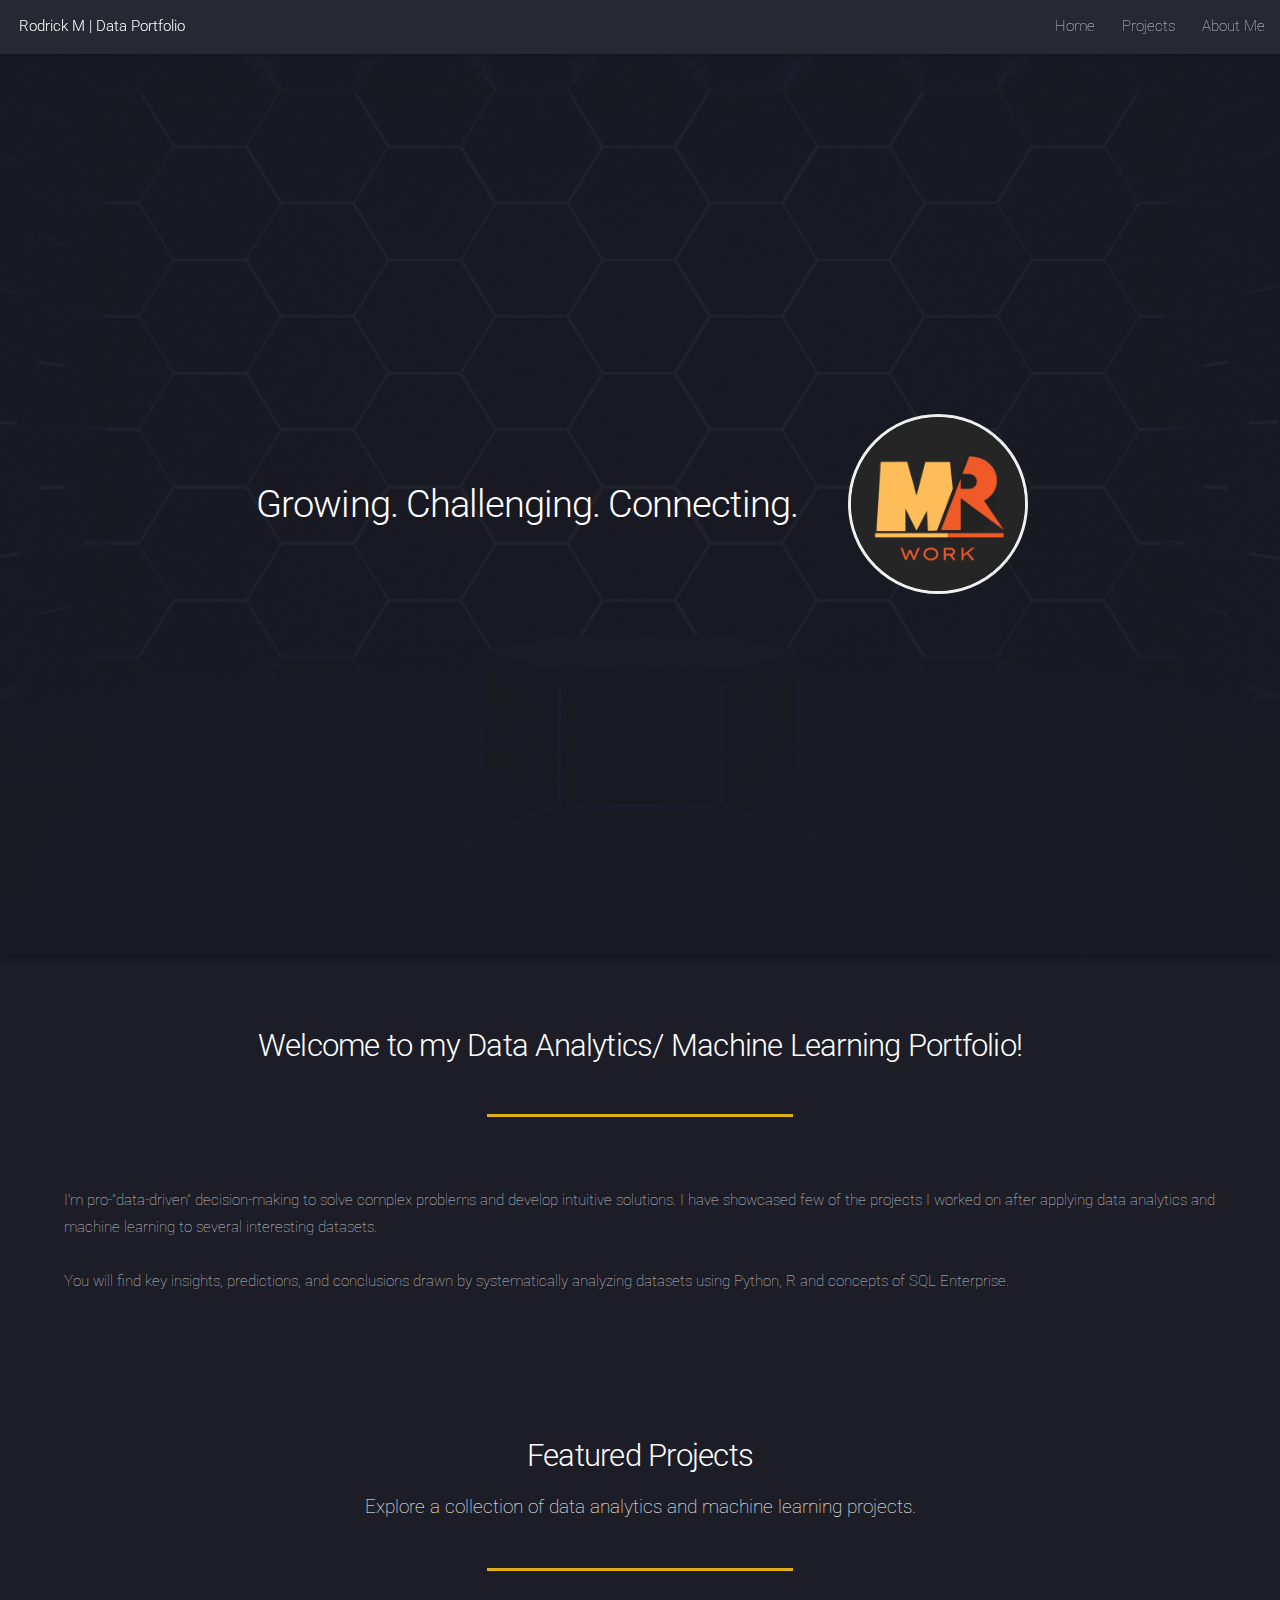
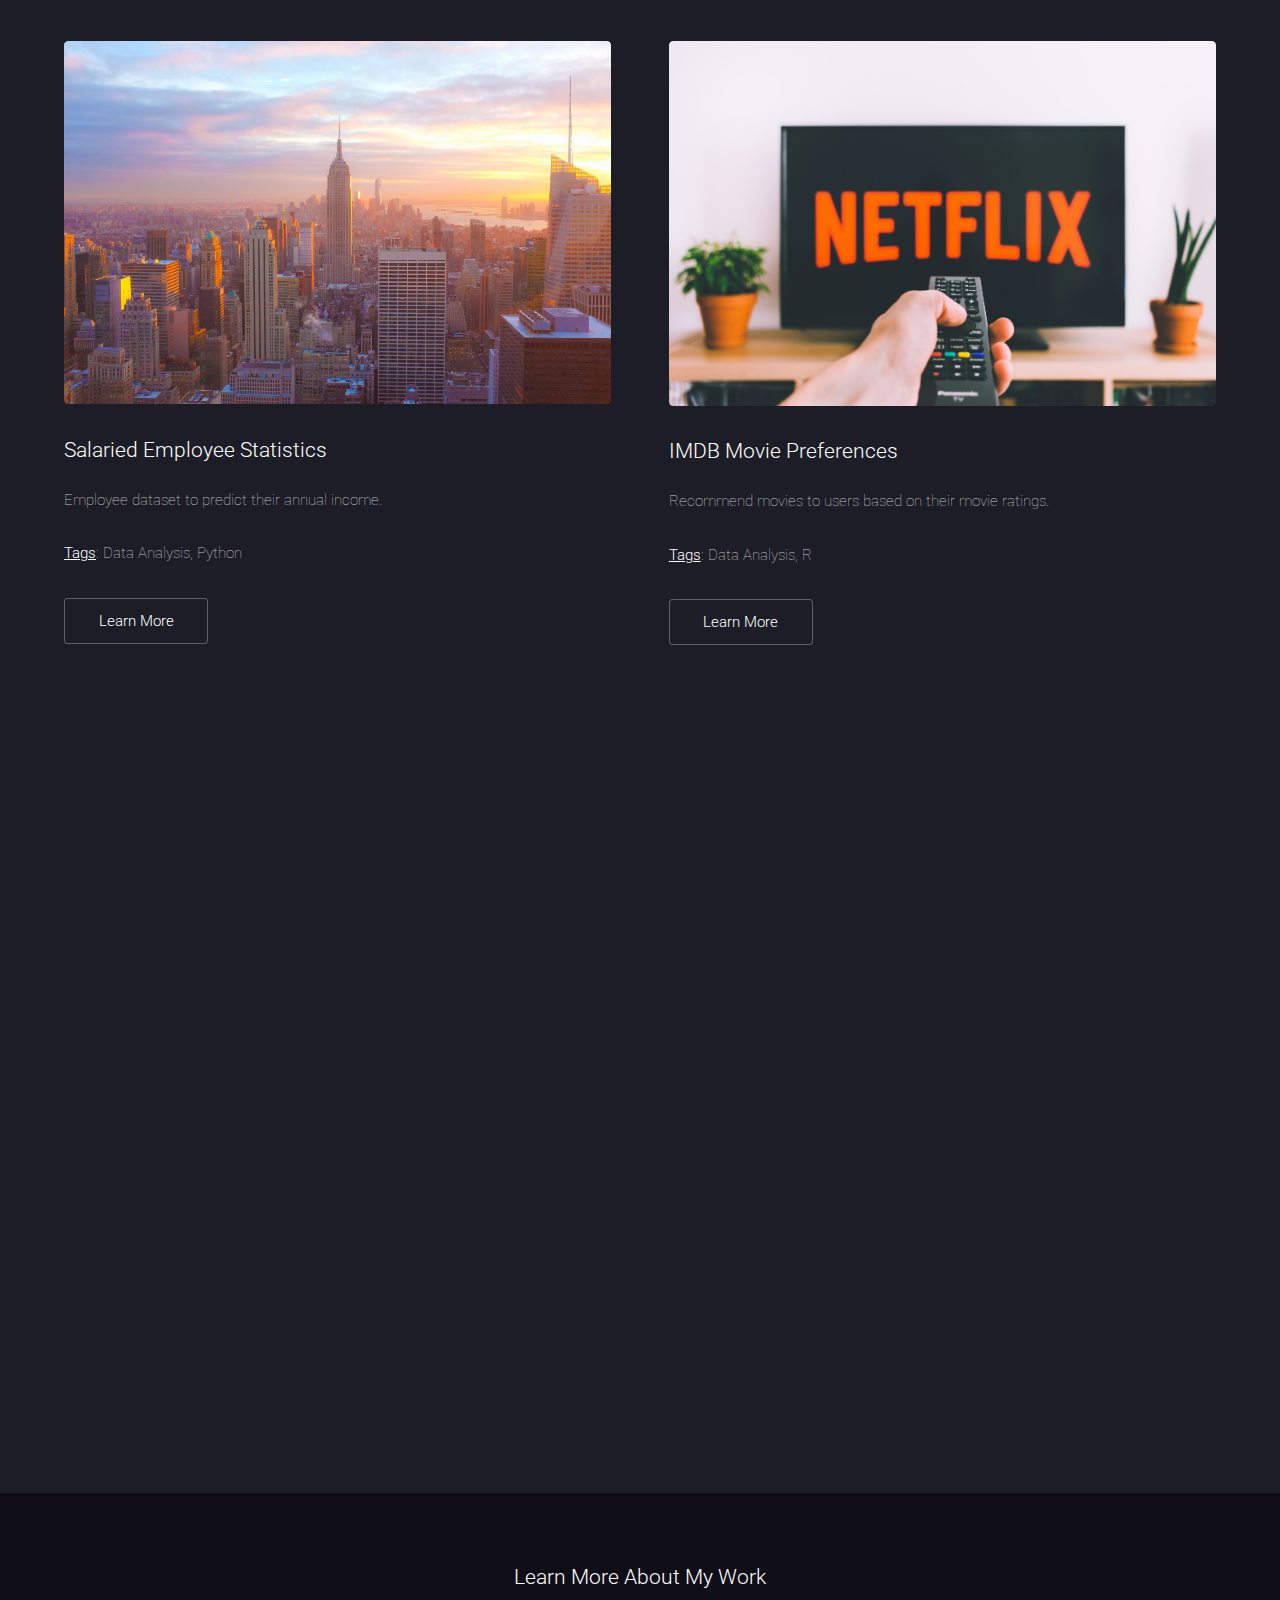
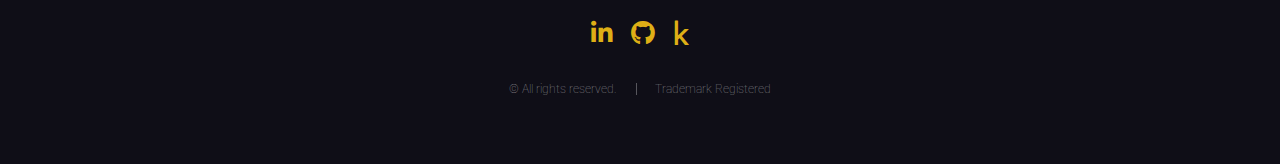
==== commit 1eadb019: "Update index.html" ====
--- a/index.html
+++ b/index.html
@@ -111,7 +111,7 @@
 									<section id="sidebar">
 										<section>
 											<a href="https://rodrickmascarenhas.github.io/movies-recommender/" target="_blank" class="image fit"><img src="images/netflix_image.jpg" alt="" /></a>
-											<h3>Netflix Movie Preferences</h3>
+											<h3>IMDB Movie Preferences</h3>
 											<p>Recommend movies to users based on their movie ratings.<br><br><b><u>Tags</u></b>: Data Analysis, R</p>
 											<footer>
 												<ul class="actions">
@@ -197,4 +197,4 @@
 			<script src="assets/js/main.js"></script>
 
 	</body>
-</html>+</html>
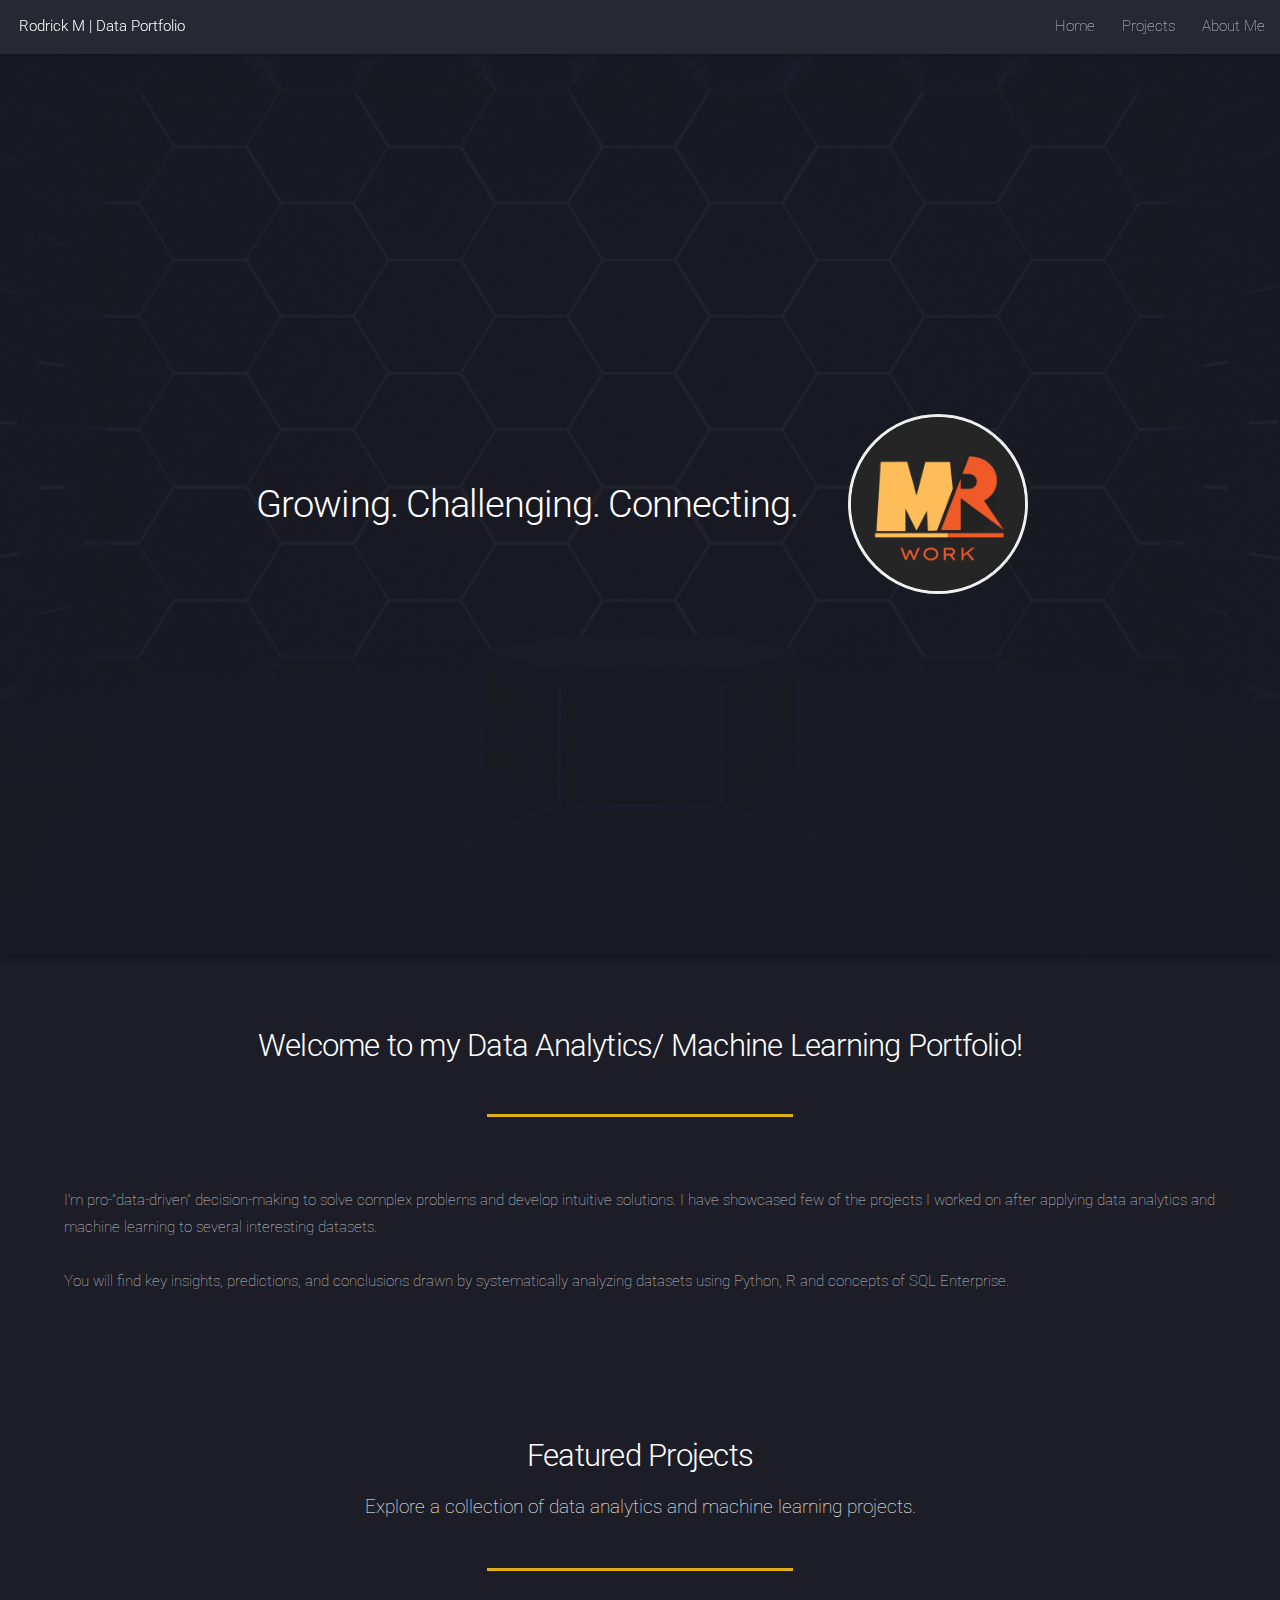
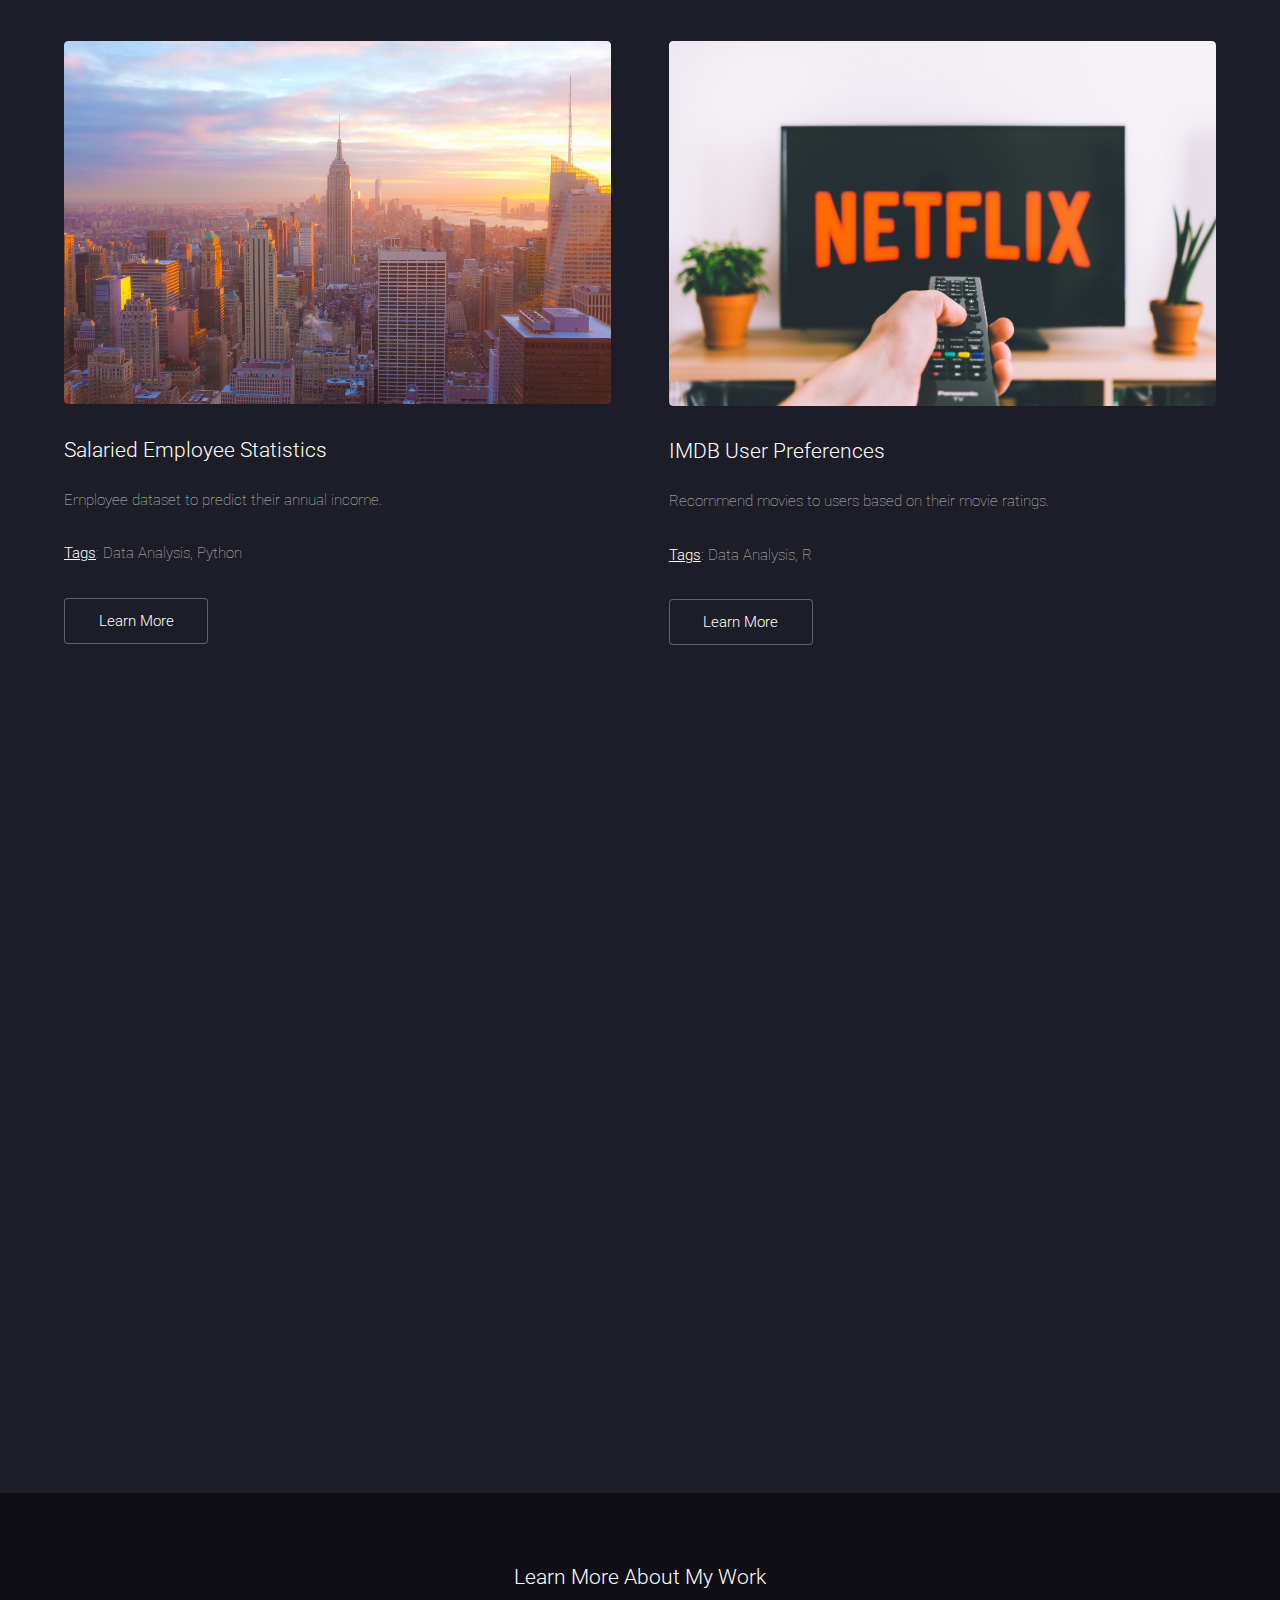
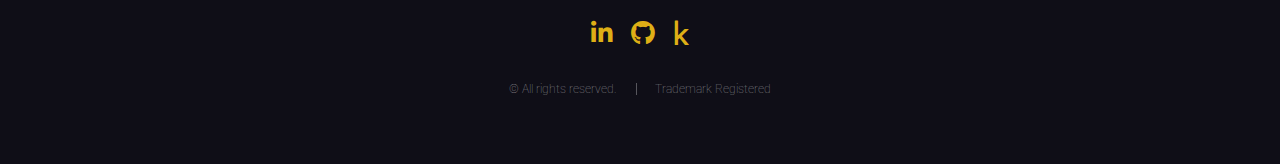
==== commit 395d5b9f: "Update index.html" ====
--- a/index.html
+++ b/index.html
@@ -111,7 +111,7 @@
 									<section id="sidebar">
 										<section>
 											<a href="https://rodrickmascarenhas.github.io/movies-recommender/" target="_blank" class="image fit"><img src="images/netflix_image.jpg" alt="" /></a>
-											<h3>IMDB Movie Preferences</h3>
+											<h3>IMDB User Preferences</h3>
 											<p>Recommend movies to users based on their movie ratings.<br><br><b><u>Tags</u></b>: Data Analysis, R</p>
 											<footer>
 												<ul class="actions">
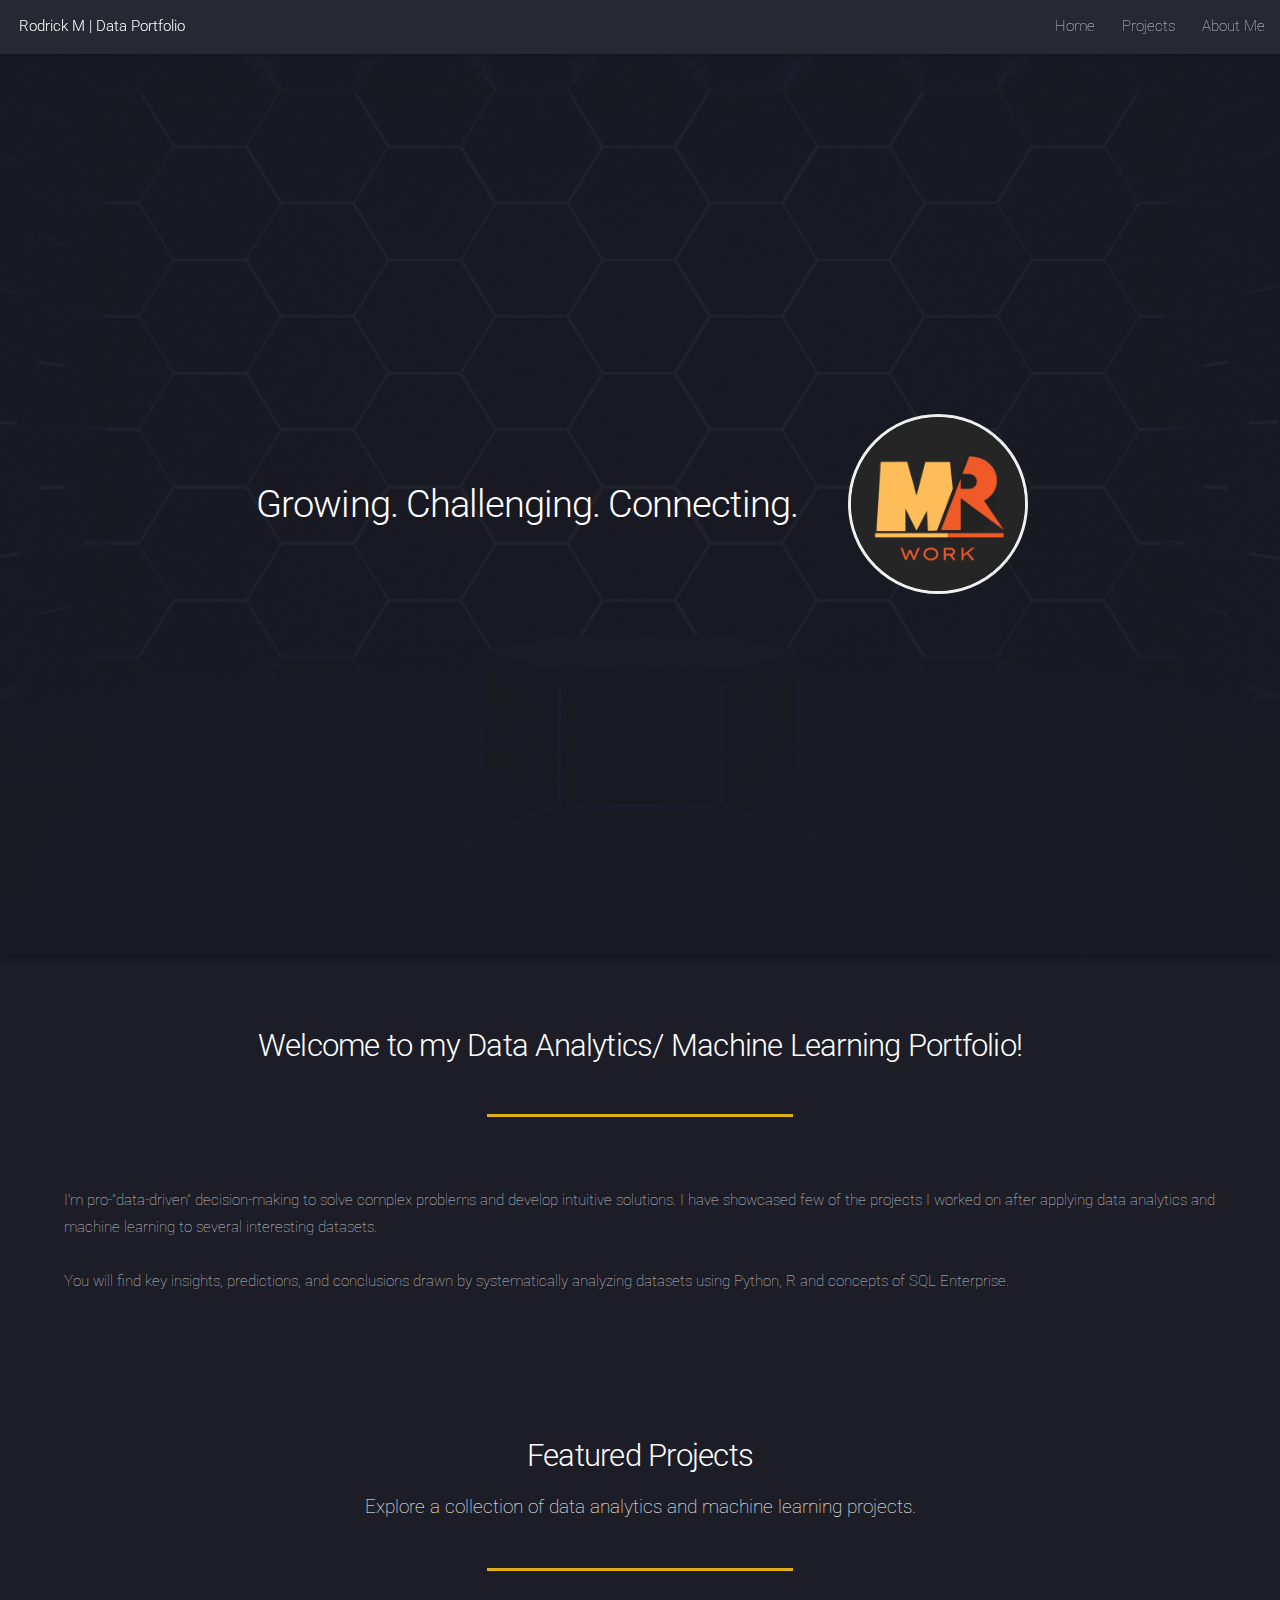
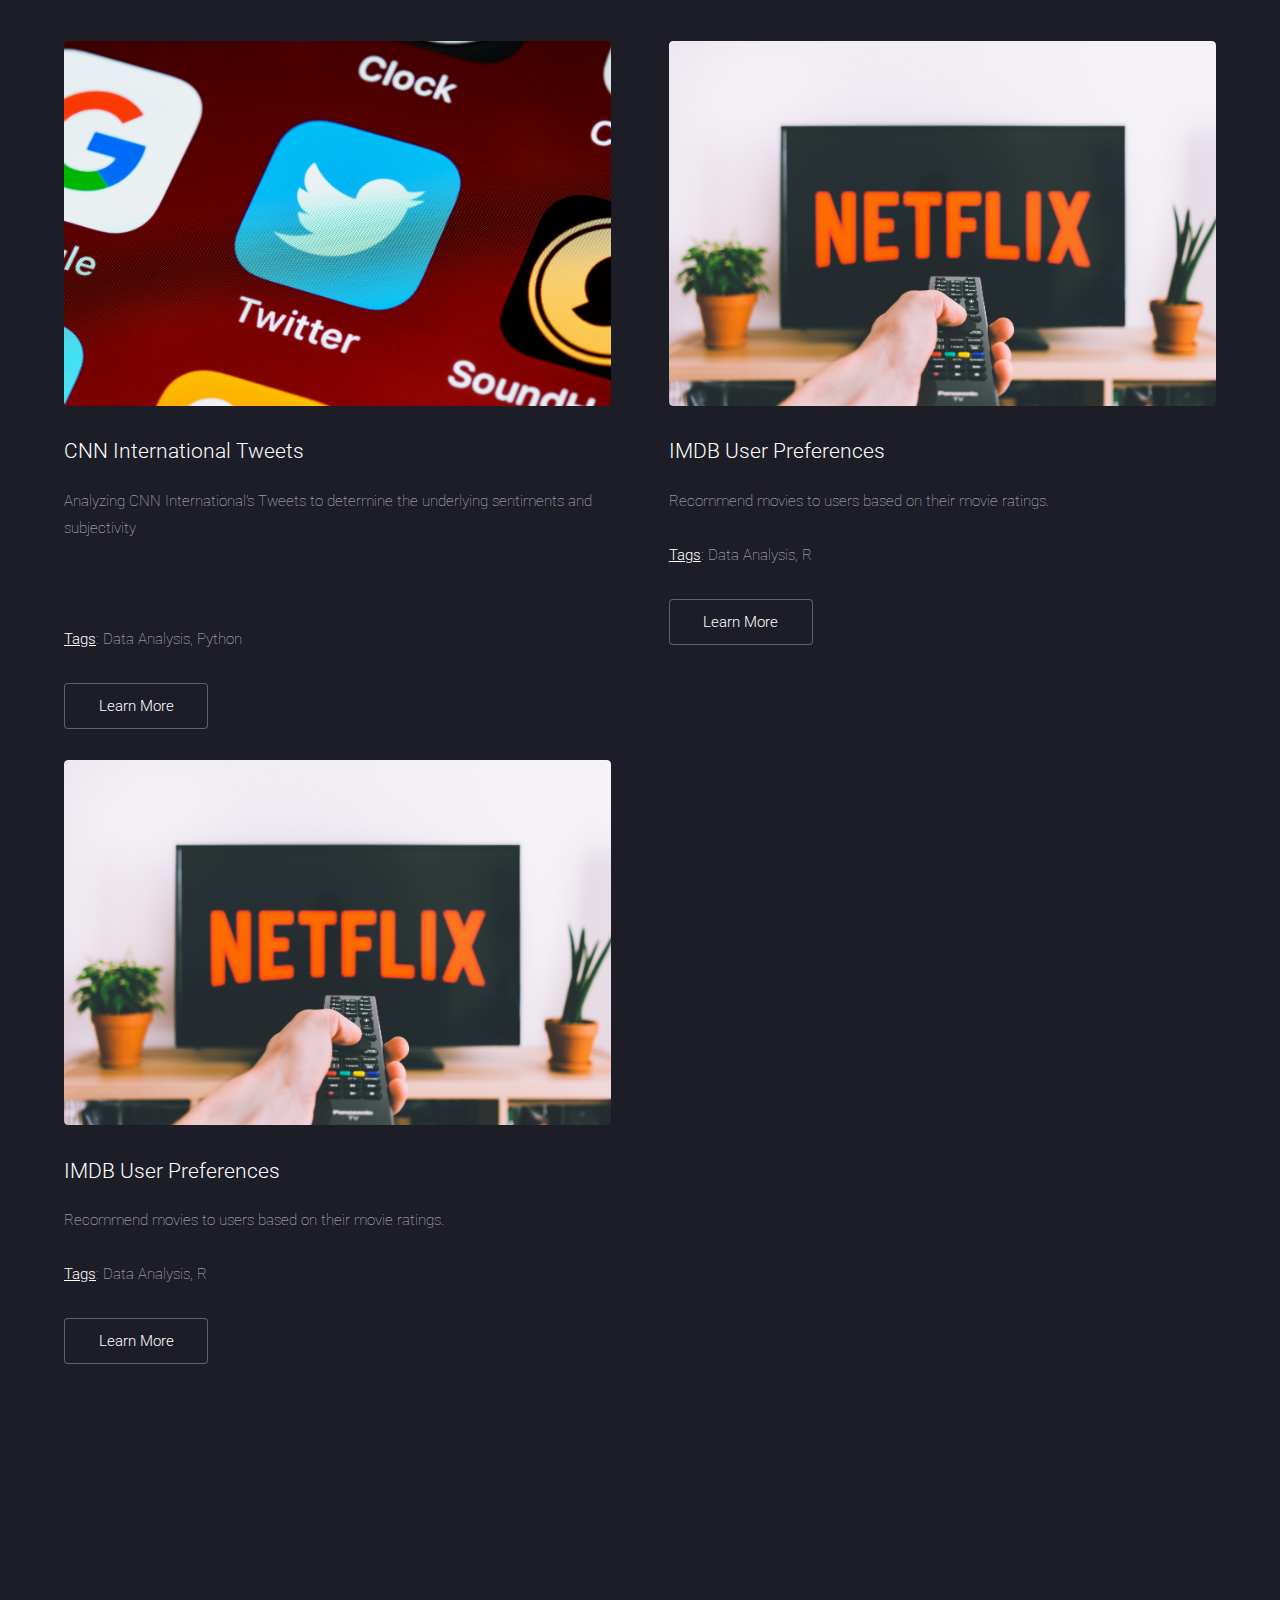
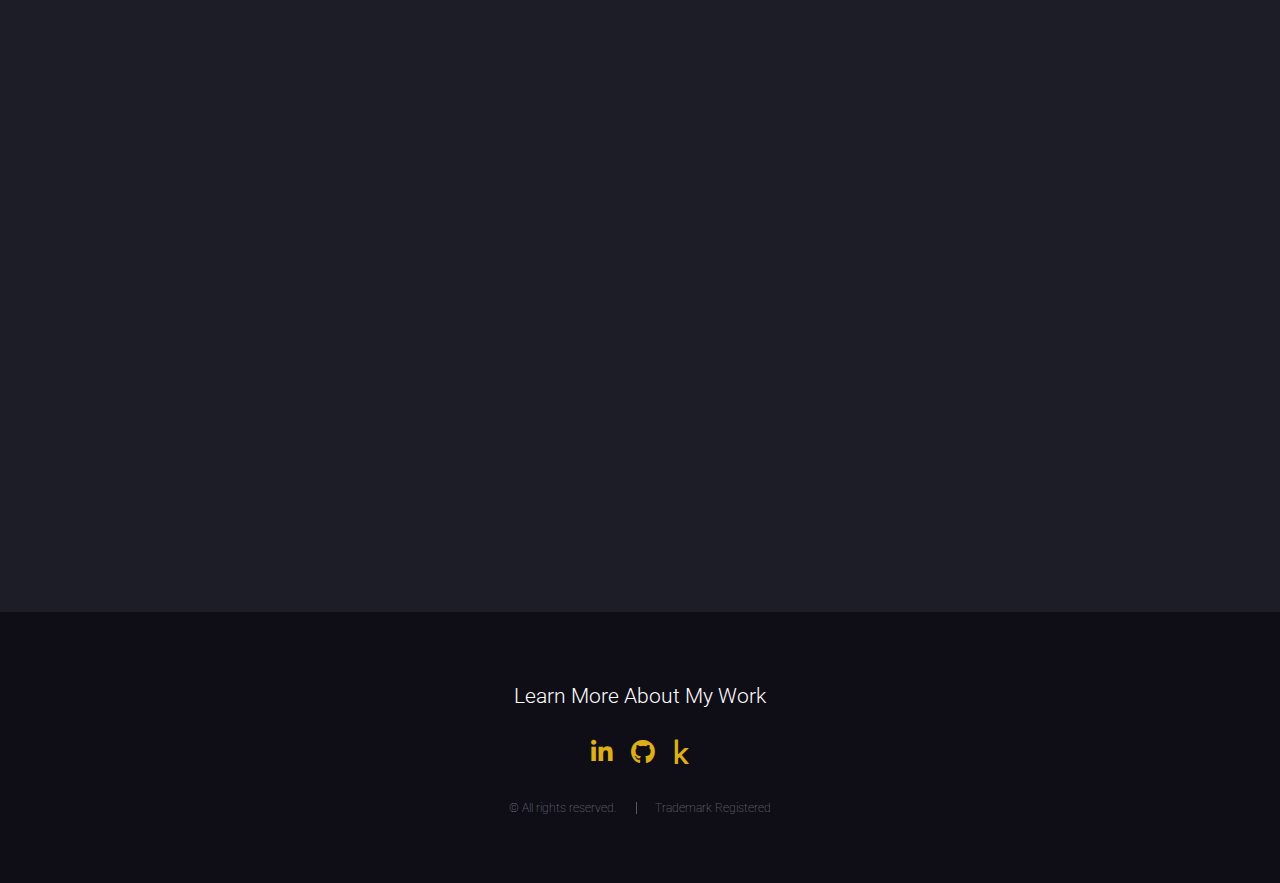
==== commit f4ce8890: "Update index.html" ====
--- a/index.html
+++ b/index.html
@@ -92,17 +92,29 @@
 									<section id="sidebar">
 										<section id="sidebar">
 											<section>
-												<a href="https://rodrickmascarenhas.github.io/employee-statistics/" target="_blank" class="image fit"><img src="images/nyc_image.jpg" alt="" /></a>
-												<h3>Salaried Employee Statistics</h3>
-												<p>Employee dataset to predict their annual income.<br><br><b><u>Tags</u></b>: Data Analysis, Python</p>
+												<a href="https://rodrickmascarenhas.github.io/employee-statistics/" target="_blank" class="image fit"><img src="images/twitter_image.jpg" alt="" /></a>
+												<h3>CNN International Tweets</h3>
+												<p>Analyzing CNN International's Tweets to determine the underlying sentiments and subjectivity</p><br><br><b><u>Tags</u></b>: Data Analysis, Python</p>
 												<footer>
 													<ul class="actions">
-														<li><a href="https://rodrickmascarenhas.github.io/employee-statistics/" target="_blank" class="button">Learn More</a></li>
+														<li><a href="https://rodrickmascarenhas.github.io/tweets-sentiment-analysis/" target="_blank" class="button">Learn More</a></li>
 													</ul>
 												</footer>
 											</section>	
 										</section>
-									</section>	
+									</section>
+									<section id="sidebar">
+										<section>
+											<a href="https://rodrickmascarenhas.github.io/movies-recommender/" target="_blank" class="image fit"><img src="images/netflix_image.jpg" alt="" /></a>
+											<h3>IMDB User Preferences</h3>
+											<p>Recommend movies to users based on their movie ratings.<br><br><b><u>Tags</u></b>: Data Analysis, R</p>
+											<footer>
+												<ul class="actions">
+													<li><a href="https://rodrickmascarenhas.github.io/movies-recommender/" target="_blank" class="button">Learn More</a></li>
+												</ul>
+											</footer>
+										</section>
+									</section>
 
 							</div>
 							<div class="col-8 col-12-medium">
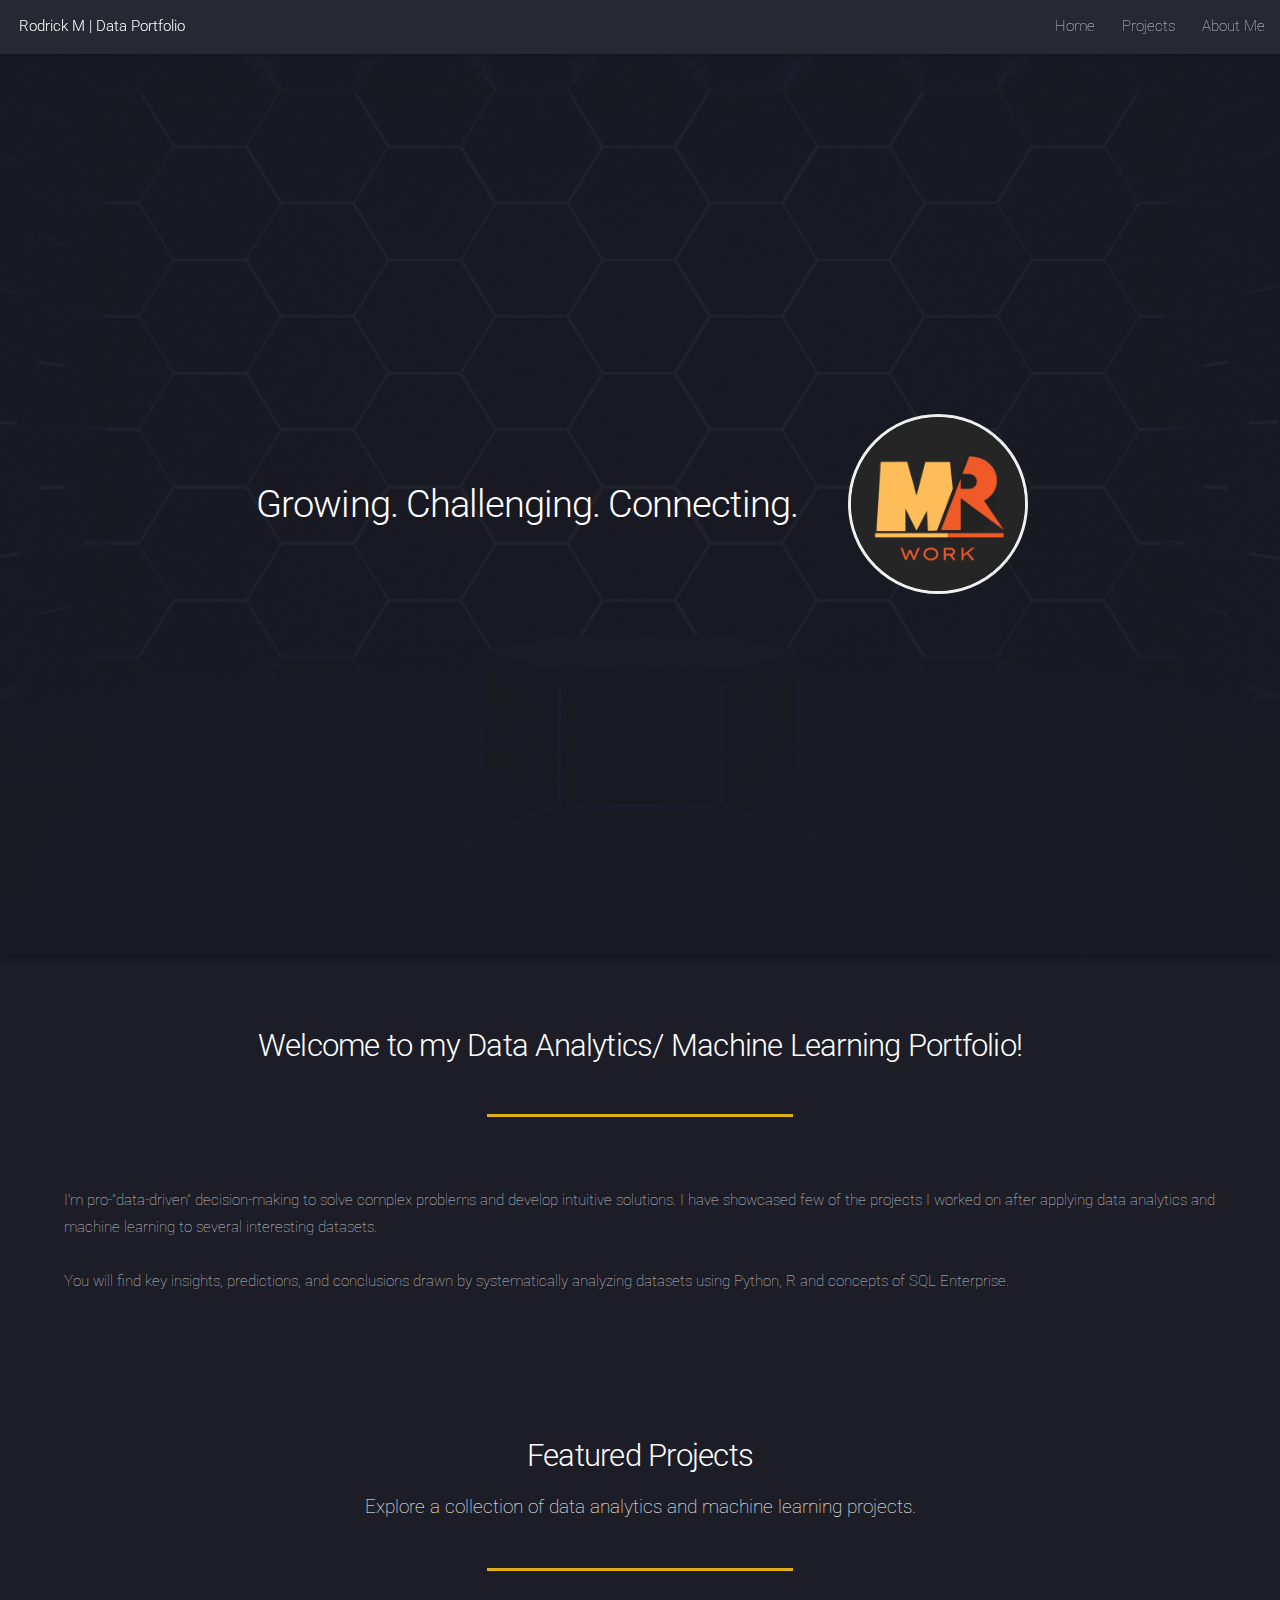
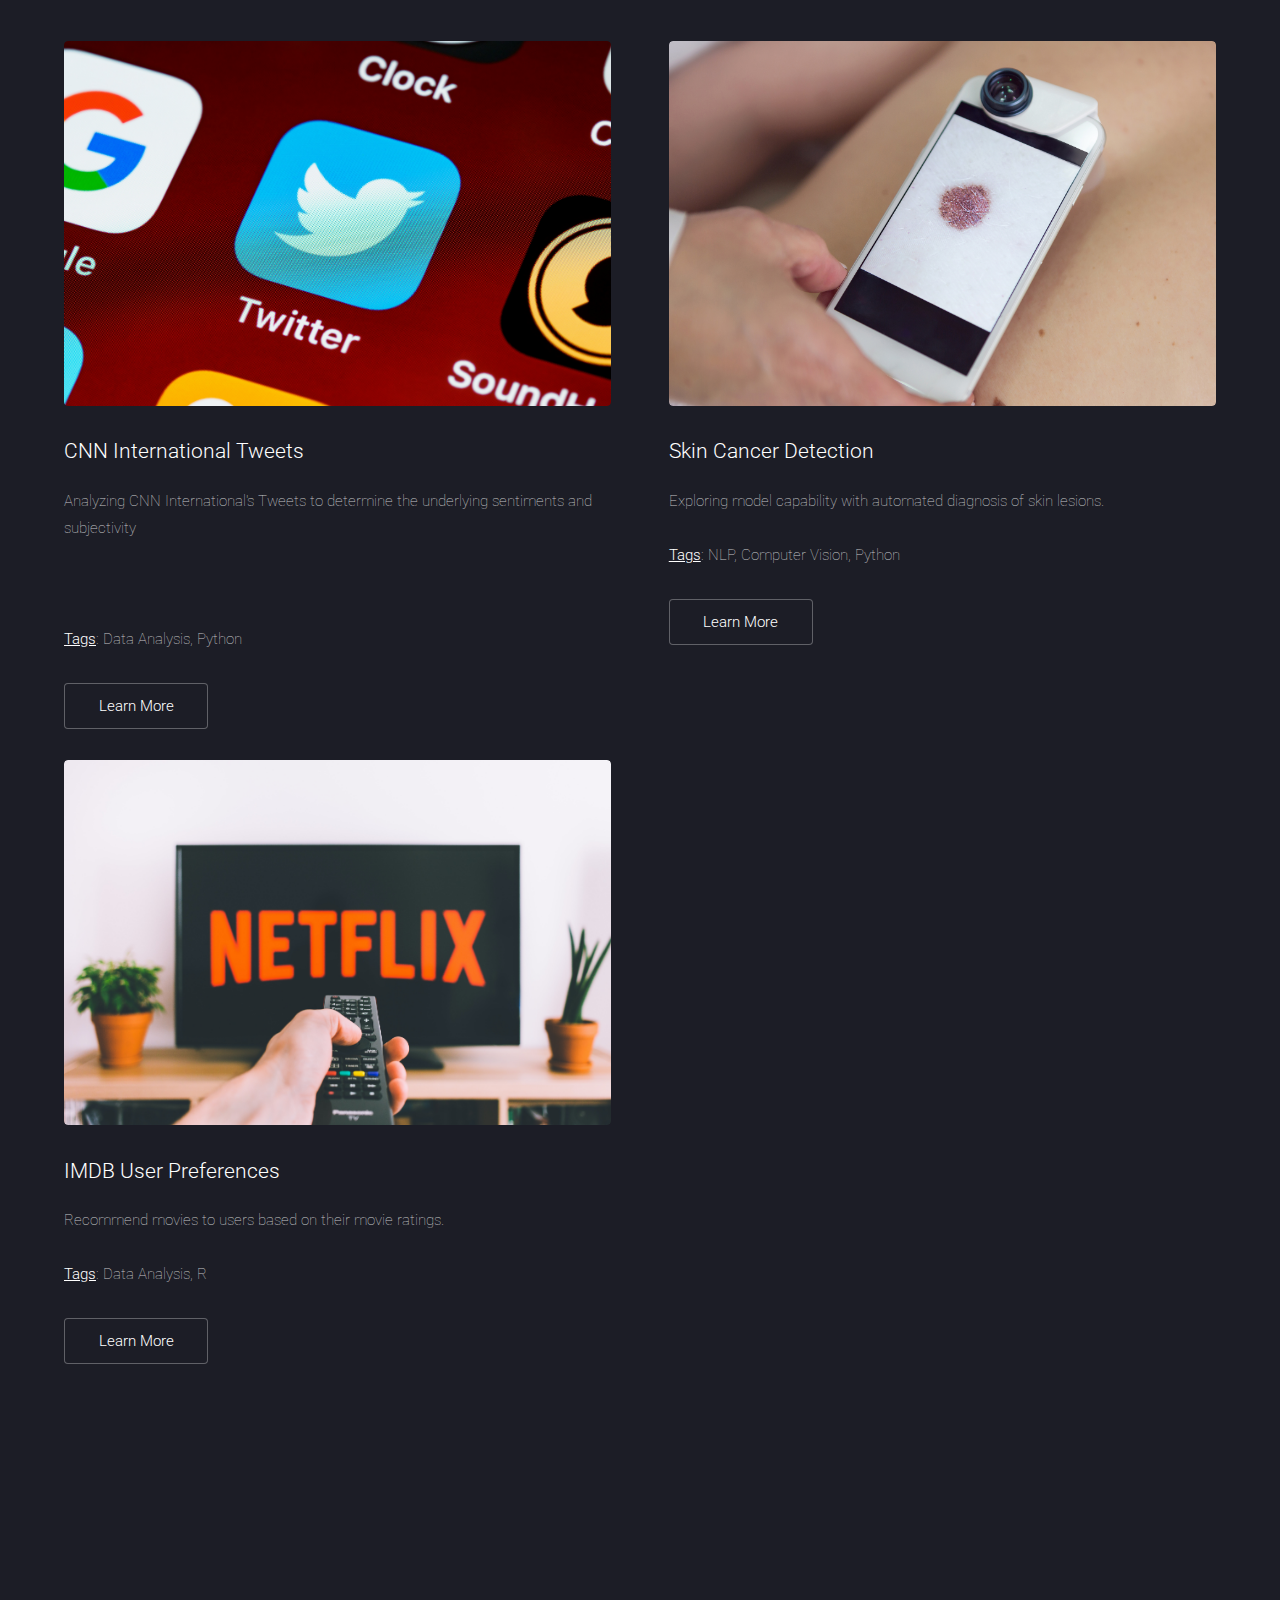
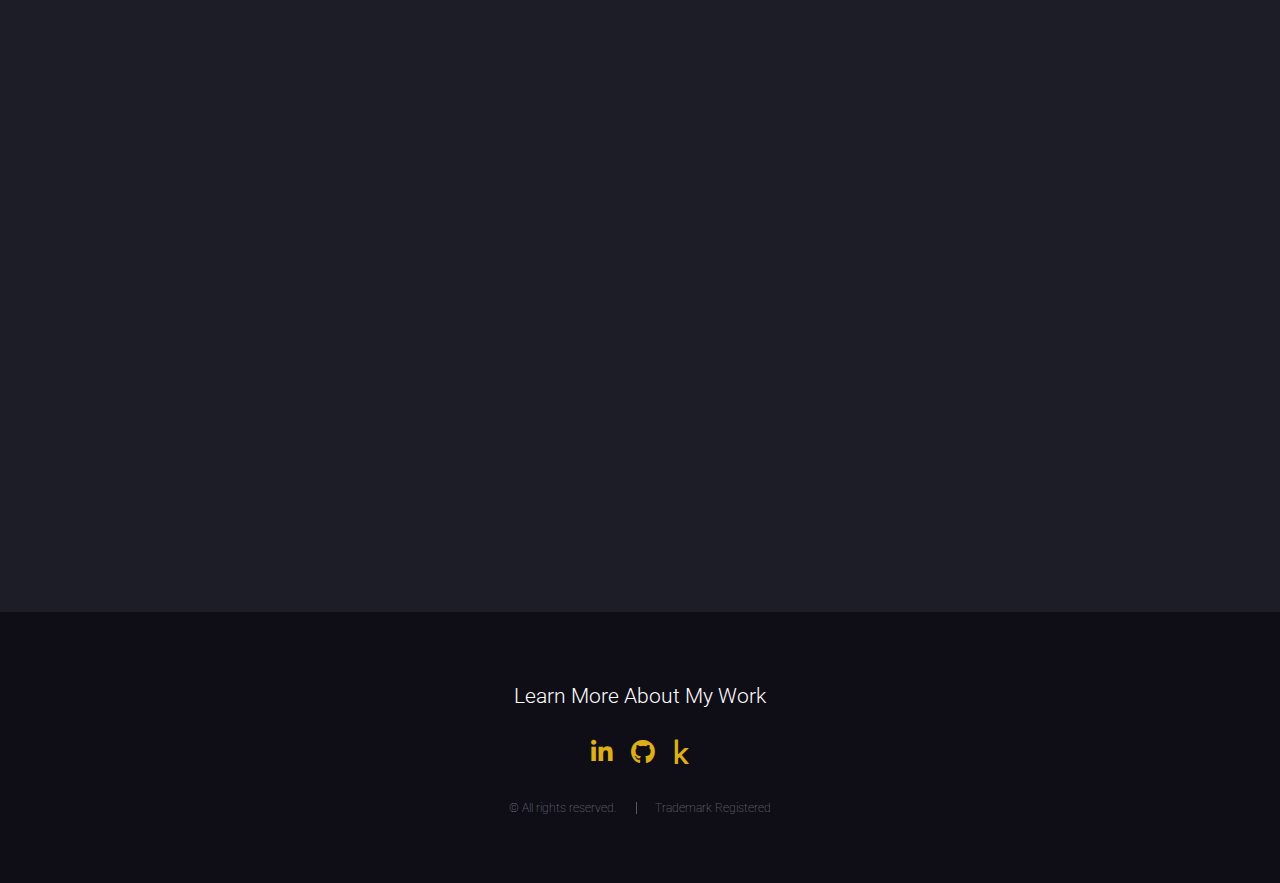
==== commit df0b2fb5: "Update index.html" ====
--- a/index.html
+++ b/index.html
@@ -122,12 +122,12 @@
 								<!-- Right Sidebar -->
 									<section id="sidebar">
 										<section>
-											<a href="https://rodrickmascarenhas.github.io/movies-recommender/" target="_blank" class="image fit"><img src="images/netflix_image.jpg" alt="" /></a>
-											<h3>IMDB User Preferences</h3>
-											<p>Recommend movies to users based on their movie ratings.<br><br><b><u>Tags</u></b>: Data Analysis, R</p>
+											<a href="https://rodrickmascarenhas.github.io/mnist-skin-cancer/" target="_blank" class="image fit"><img src="images/mnist_image.jpg" alt="" /></a>
+											<h3>Skin Cancer Detection</h3>
+											<p>Exploring model capability with automated diagnosis of skin lesions.<br><br><b><u>Tags</u></b>: NLP, Computer Vision, Python</p>
 											<footer>
 												<ul class="actions">
-													<li><a href="https://rodrickmascarenhas.github.io/movies-recommender/" target="_blank" class="button">Learn More</a></li>
+													<li><a href="https://rodrickmascarenhas.github.io/mnist-skin-cancer/" target="_blank" class="button">Learn More</a></li>
 												</ul>
 											</footer>
 										</section>
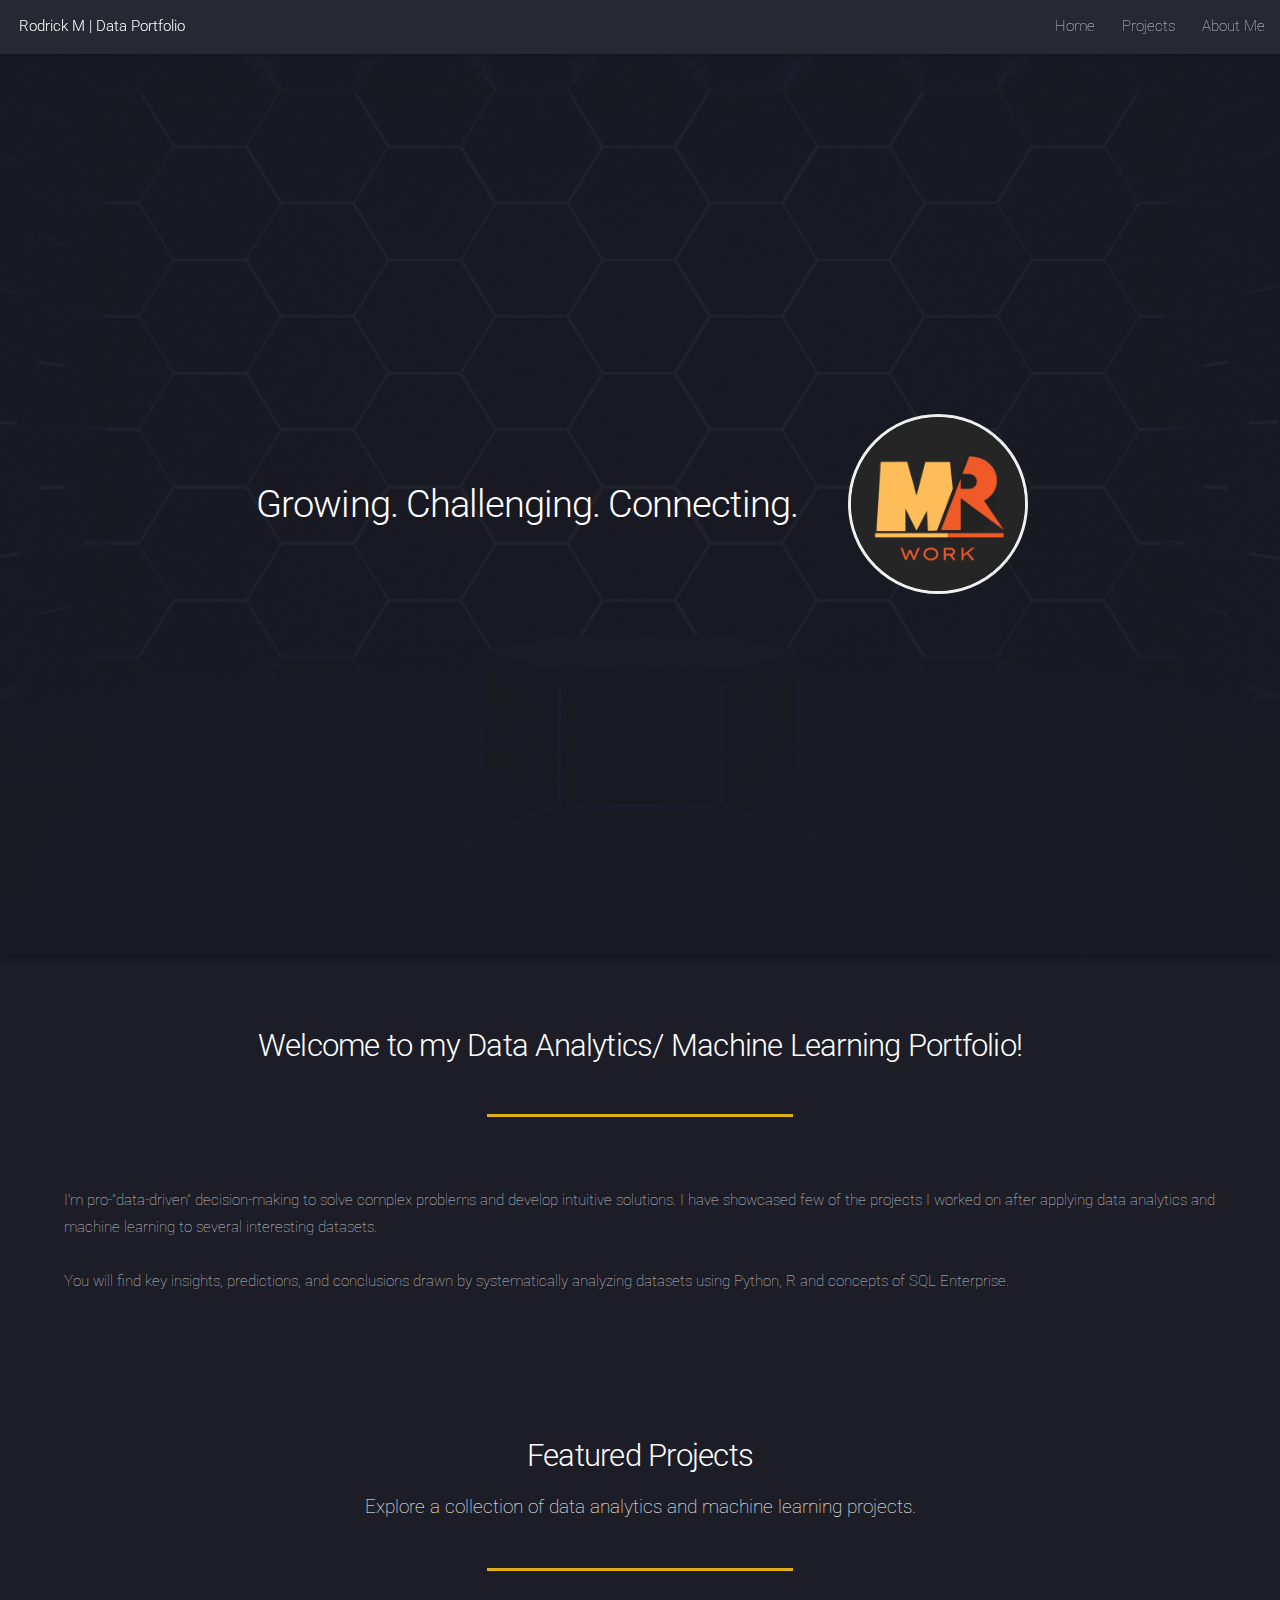
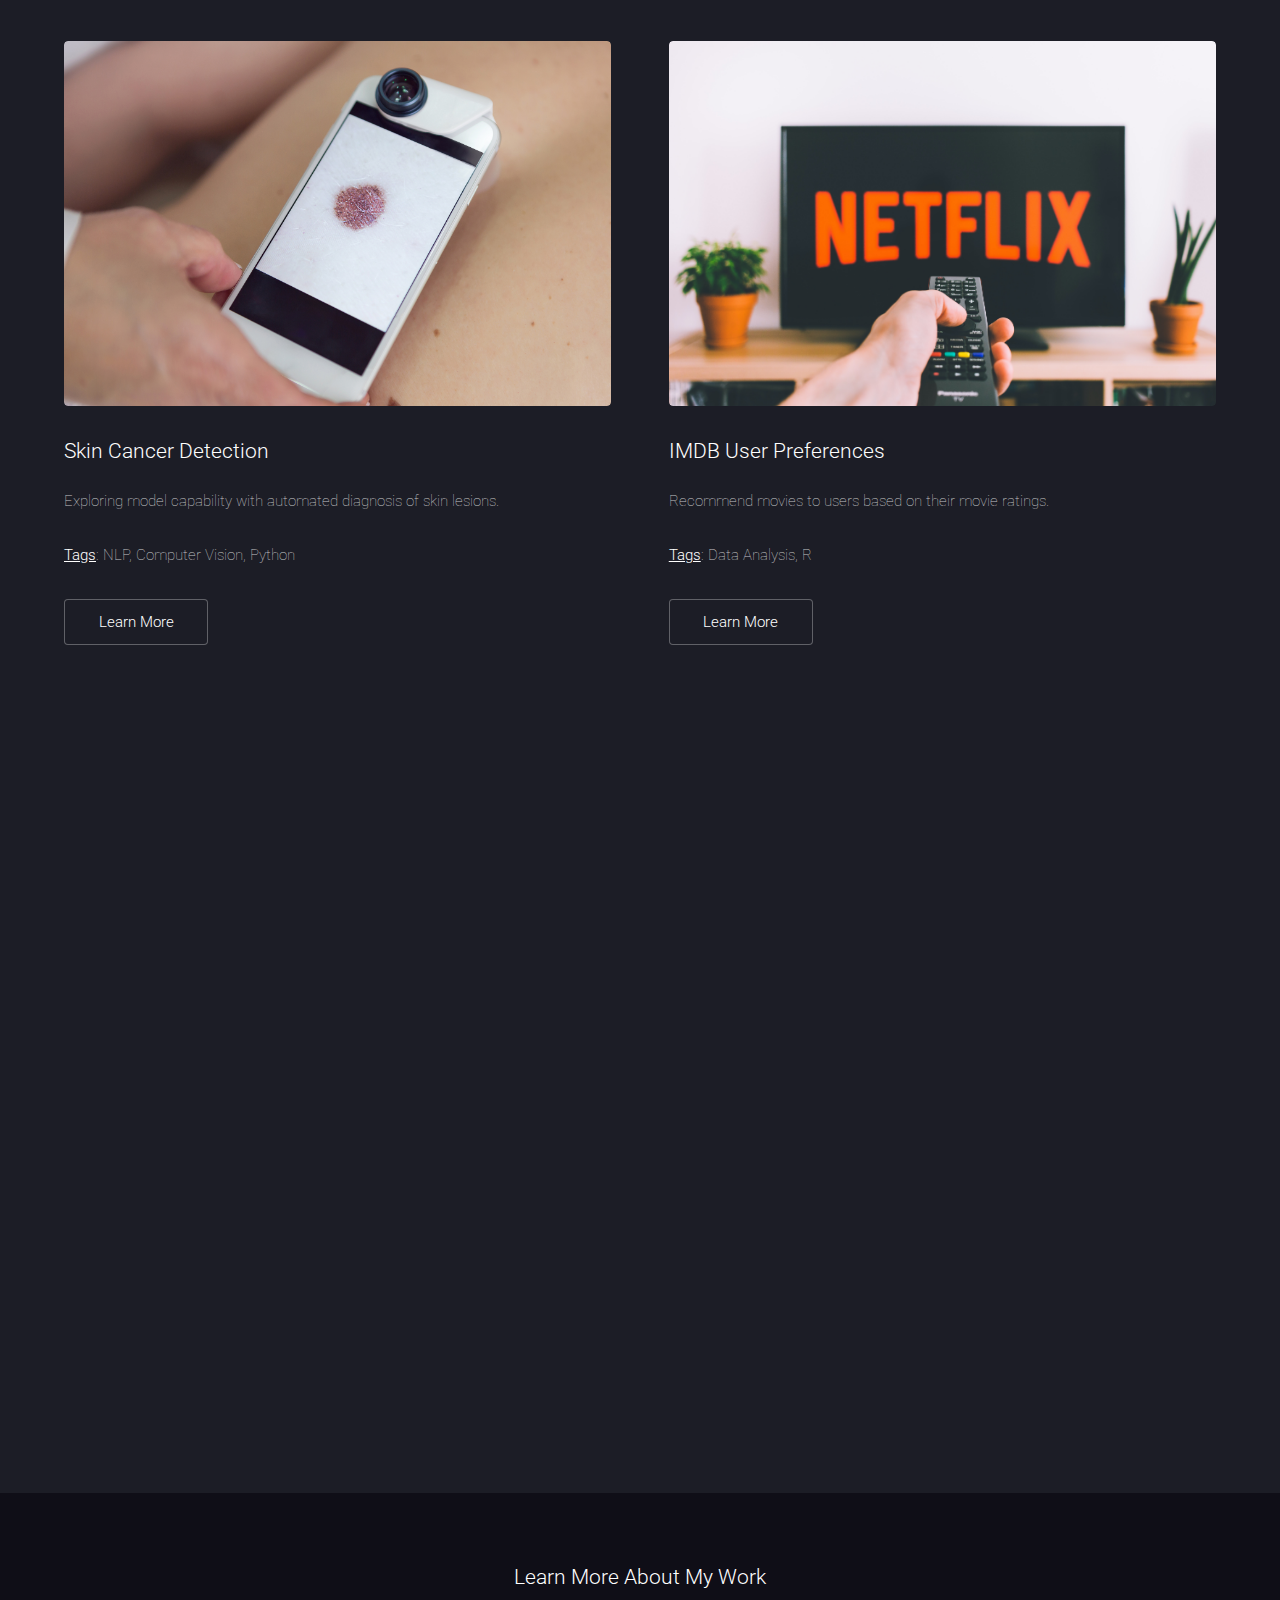
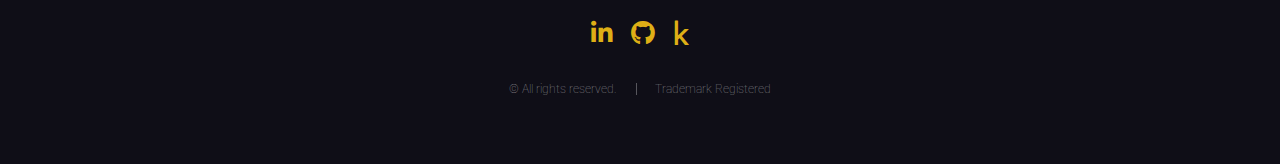
==== commit 8a07f39d: "Update index.html" ====
--- a/index.html
+++ b/index.html
@@ -90,27 +90,13 @@
 
 								<!-- Left Sidebar -->
 									<section id="sidebar">
-										<section id="sidebar">
-											<section>
-												<a href="https://rodrickmascarenhas.github.io/employee-statistics/" target="_blank" class="image fit"><img src="images/twitter_image.jpg" alt="" /></a>
-												<h3>CNN International Tweets</h3>
-												<p>Analyzing CNN International's Tweets to determine the underlying sentiments and subjectivity</p><br><br><b><u>Tags</u></b>: Data Analysis, Python</p>
-												<footer>
-													<ul class="actions">
-														<li><a href="https://rodrickmascarenhas.github.io/tweets-sentiment-analysis/" target="_blank" class="button">Learn More</a></li>
-													</ul>
-												</footer>
-											</section>	
-										</section>
-									</section>
-									<section id="sidebar">
 										<section>
-											<a href="https://rodrickmascarenhas.github.io/movies-recommender/" target="_blank" class="image fit"><img src="images/netflix_image.jpg" alt="" /></a>
-											<h3>IMDB User Preferences</h3>
-											<p>Recommend movies to users based on their movie ratings.<br><br><b><u>Tags</u></b>: Data Analysis, R</p>
+											<a href="https://rodrickmascarenhas.github.io/mnist-skin-cancer/" target="_blank" class="image fit"><img src="images/mnist_image.jpg" alt="" /></a>
+											<h3>Skin Cancer Detection</h3>
+											<p>Exploring model capability with automated diagnosis of skin lesions.<br><br><b><u>Tags</u></b>: NLP, Computer Vision, Python</p>
 											<footer>
 												<ul class="actions">
-													<li><a href="https://rodrickmascarenhas.github.io/movies-recommender/" target="_blank" class="button">Learn More</a></li>
+													<li><a href="https://rodrickmascarenhas.github.io/mnist-skin-cancer/" target="_blank" class="button">Learn More</a></li>
 												</ul>
 											</footer>
 										</section>
@@ -122,12 +108,12 @@
 								<!-- Right Sidebar -->
 									<section id="sidebar">
 										<section>
-											<a href="https://rodrickmascarenhas.github.io/mnist-skin-cancer/" target="_blank" class="image fit"><img src="images/mnist_image.jpg" alt="" /></a>
-											<h3>Skin Cancer Detection</h3>
-											<p>Exploring model capability with automated diagnosis of skin lesions.<br><br><b><u>Tags</u></b>: NLP, Computer Vision, Python</p>
+											<a href="https://rodrickmascarenhas.github.io/movies-recommender/" target="_blank" class="image fit"><img src="images/netflix_image.jpg" alt="" /></a>
+											<h3>IMDB User Preferences</h3>
+											<p>Recommend movies to users based on their movie ratings.<br><br><b><u>Tags</u></b>: Data Analysis, R</p>
 											<footer>
 												<ul class="actions">
-													<li><a href="https://rodrickmascarenhas.github.io/mnist-skin-cancer/" target="_blank" class="button">Learn More</a></li>
+													<li><a href="https://rodrickmascarenhas.github.io/movies-recommender/" target="_blank" class="button">Learn More</a></li>
 												</ul>
 											</footer>
 										</section>
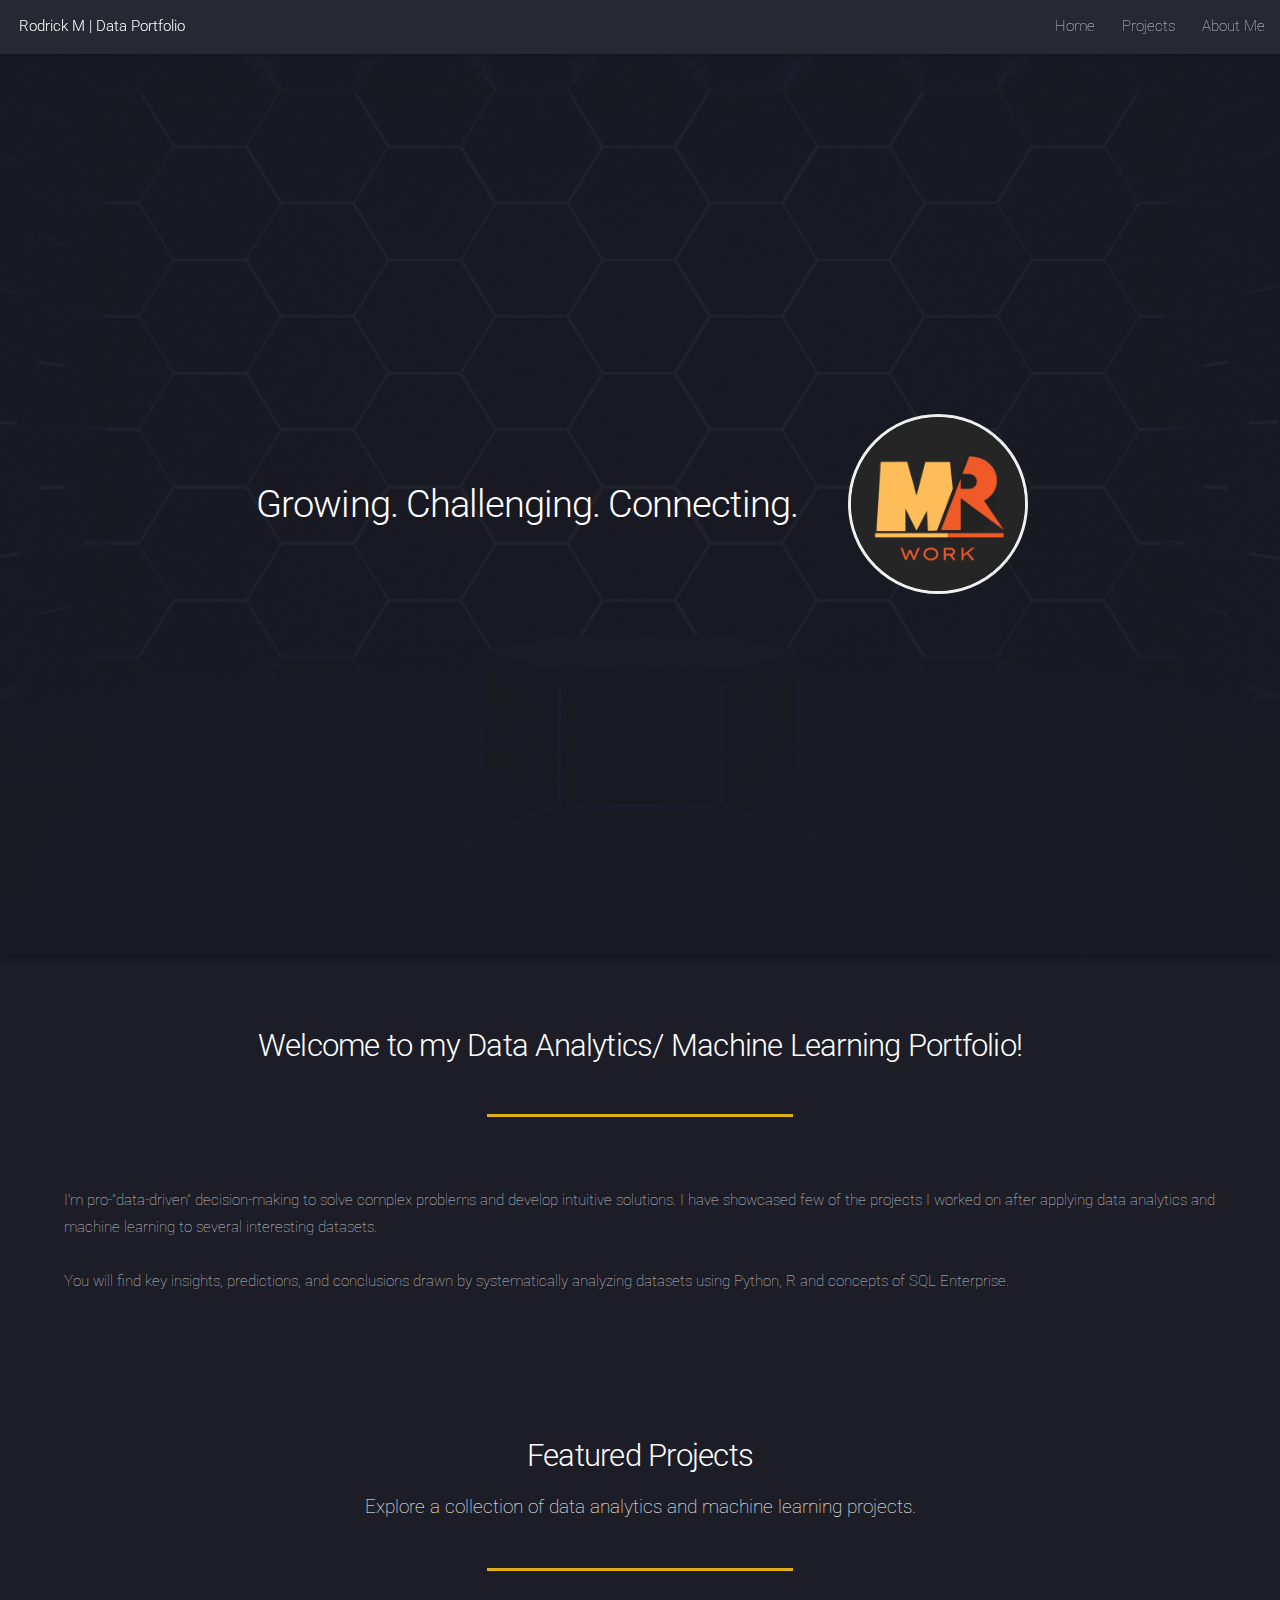
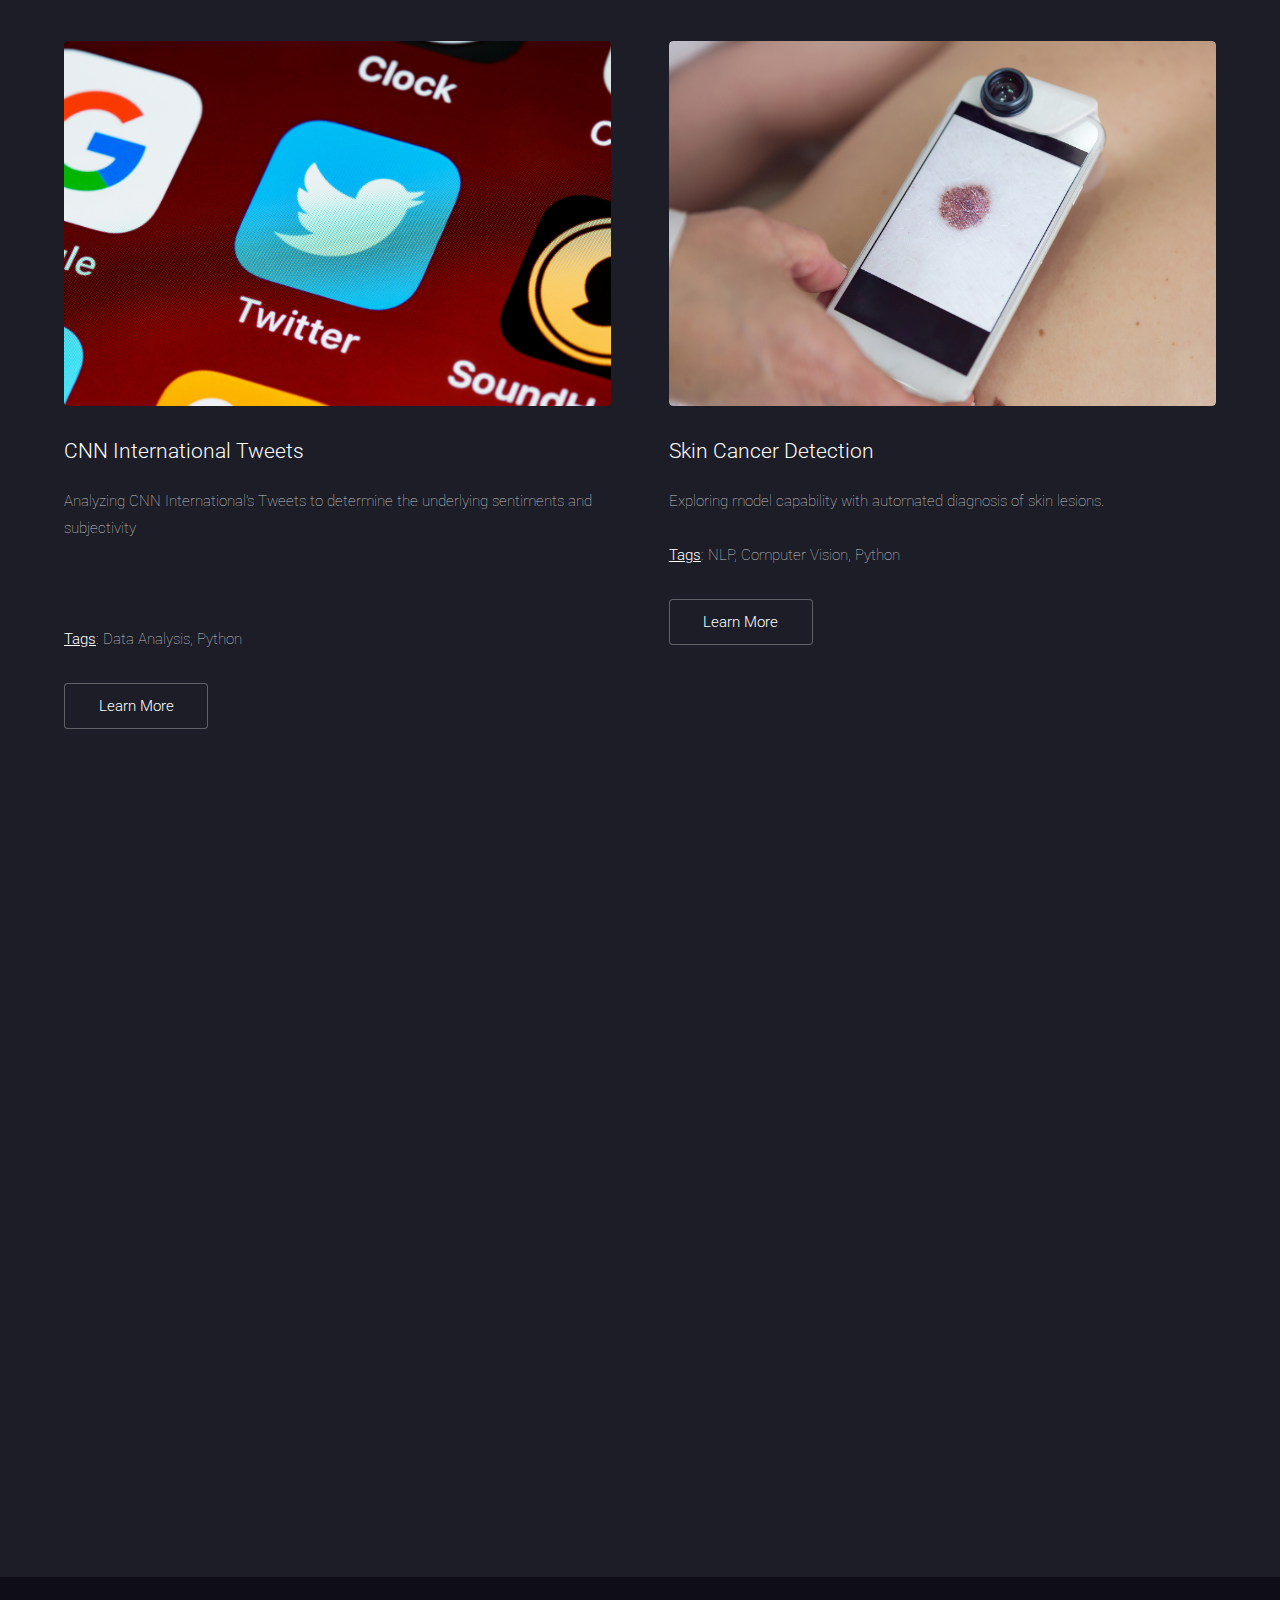
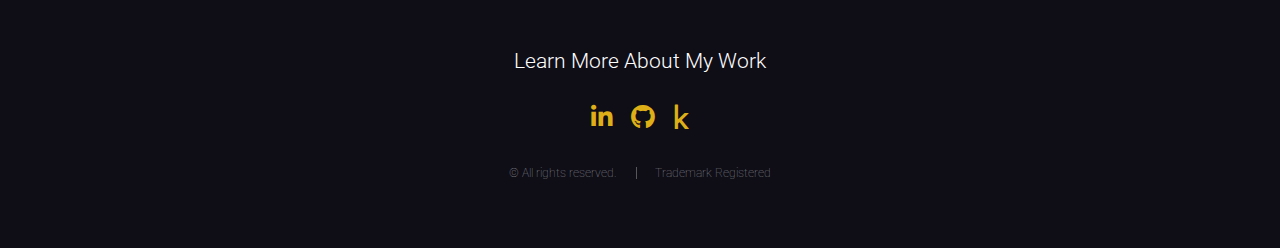
==== commit ad5a0d52: "Update index.html" ====
--- a/index.html
+++ b/index.html
@@ -91,15 +91,15 @@
 								<!-- Left Sidebar -->
 									<section id="sidebar">
 										<section>
-											<a href="https://rodrickmascarenhas.github.io/mnist-skin-cancer/" target="_blank" class="image fit"><img src="images/mnist_image.jpg" alt="" /></a>
-											<h3>Skin Cancer Detection</h3>
-											<p>Exploring model capability with automated diagnosis of skin lesions.<br><br><b><u>Tags</u></b>: NLP, Computer Vision, Python</p>
+											<a href="https://rodrickmascarenhas.github.io/tweets-sentiment-analysis/" target="_blank" class="image fit"><img src="images/twitter_image.jpg" alt="" /></a>
+											<h3>CNN International Tweets</h3>
+											<p>Analyzing CNN International's Tweets to determine the underlying sentiments and subjectivity</p><br><br><b><u>Tags</u></b>: Data Analysis, Python</p>
 											<footer>
 												<ul class="actions">
-													<li><a href="https://rodrickmascarenhas.github.io/mnist-skin-cancer/" target="_blank" class="button">Learn More</a></li>
+													<li><a href="https://rodrickmascarenhas.github.io/tweets-sentiment-analysis/" target="_blank" class="button">Learn More</a></li>
 												</ul>
 											</footer>
-										</section>
+										</section>	
 									</section>
 
 							</div>
@@ -108,12 +108,12 @@
 								<!-- Right Sidebar -->
 									<section id="sidebar">
 										<section>
-											<a href="https://rodrickmascarenhas.github.io/movies-recommender/" target="_blank" class="image fit"><img src="images/netflix_image.jpg" alt="" /></a>
-											<h3>IMDB User Preferences</h3>
-											<p>Recommend movies to users based on their movie ratings.<br><br><b><u>Tags</u></b>: Data Analysis, R</p>
+											<a href="https://rodrickmascarenhas.github.io/mnist-skin-cancer/" target="_blank" class="image fit"><img src="images/mnist_image.jpg" alt="" /></a>
+											<h3>Skin Cancer Detection</h3>
+											<p>Exploring model capability with automated diagnosis of skin lesions.<br><br><b><u>Tags</u></b>: NLP, Computer Vision, Python</p>
 											<footer>
 												<ul class="actions">
-													<li><a href="https://rodrickmascarenhas.github.io/movies-recommender/" target="_blank" class="button">Learn More</a></li>
+													<li><a href="https://rodrickmascarenhas.github.io/mnist-skin-cancer/" target="_blank" class="button">Learn More</a></li>
 												</ul>
 											</footer>
 										</section>
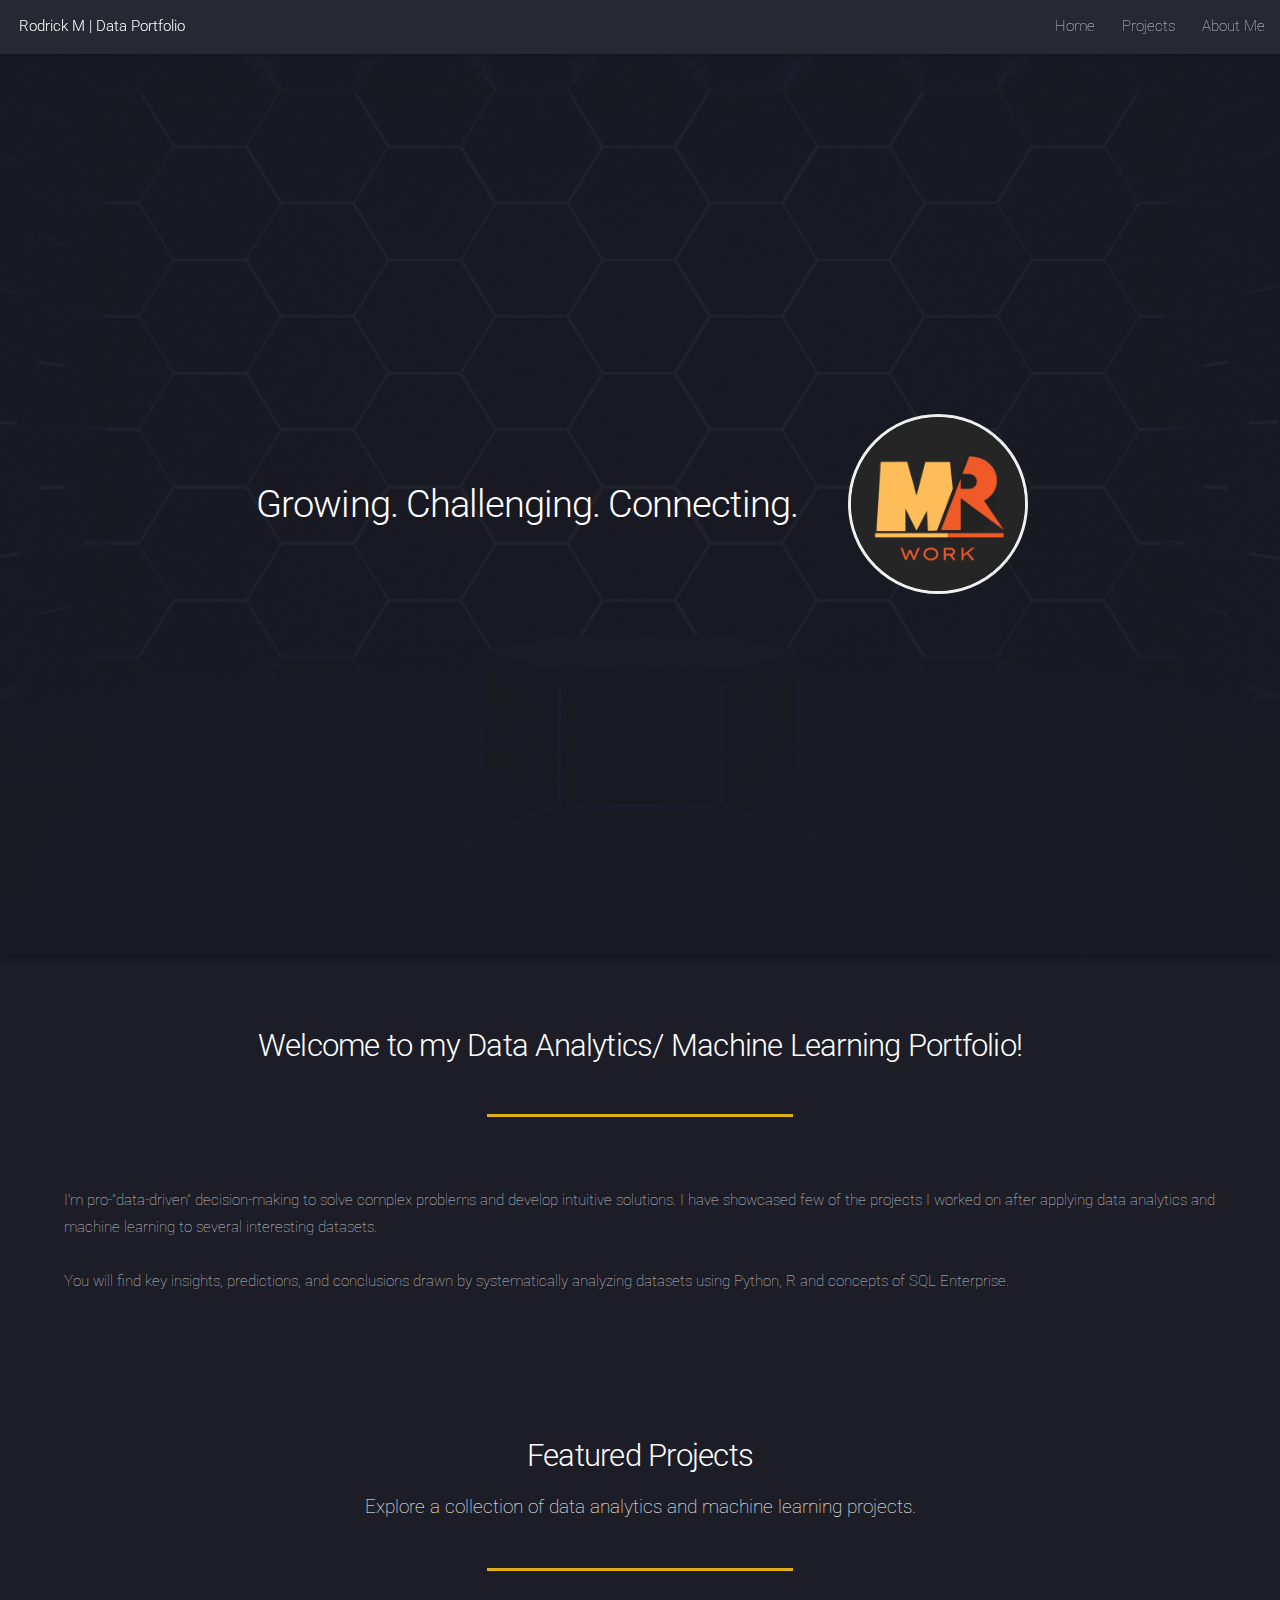
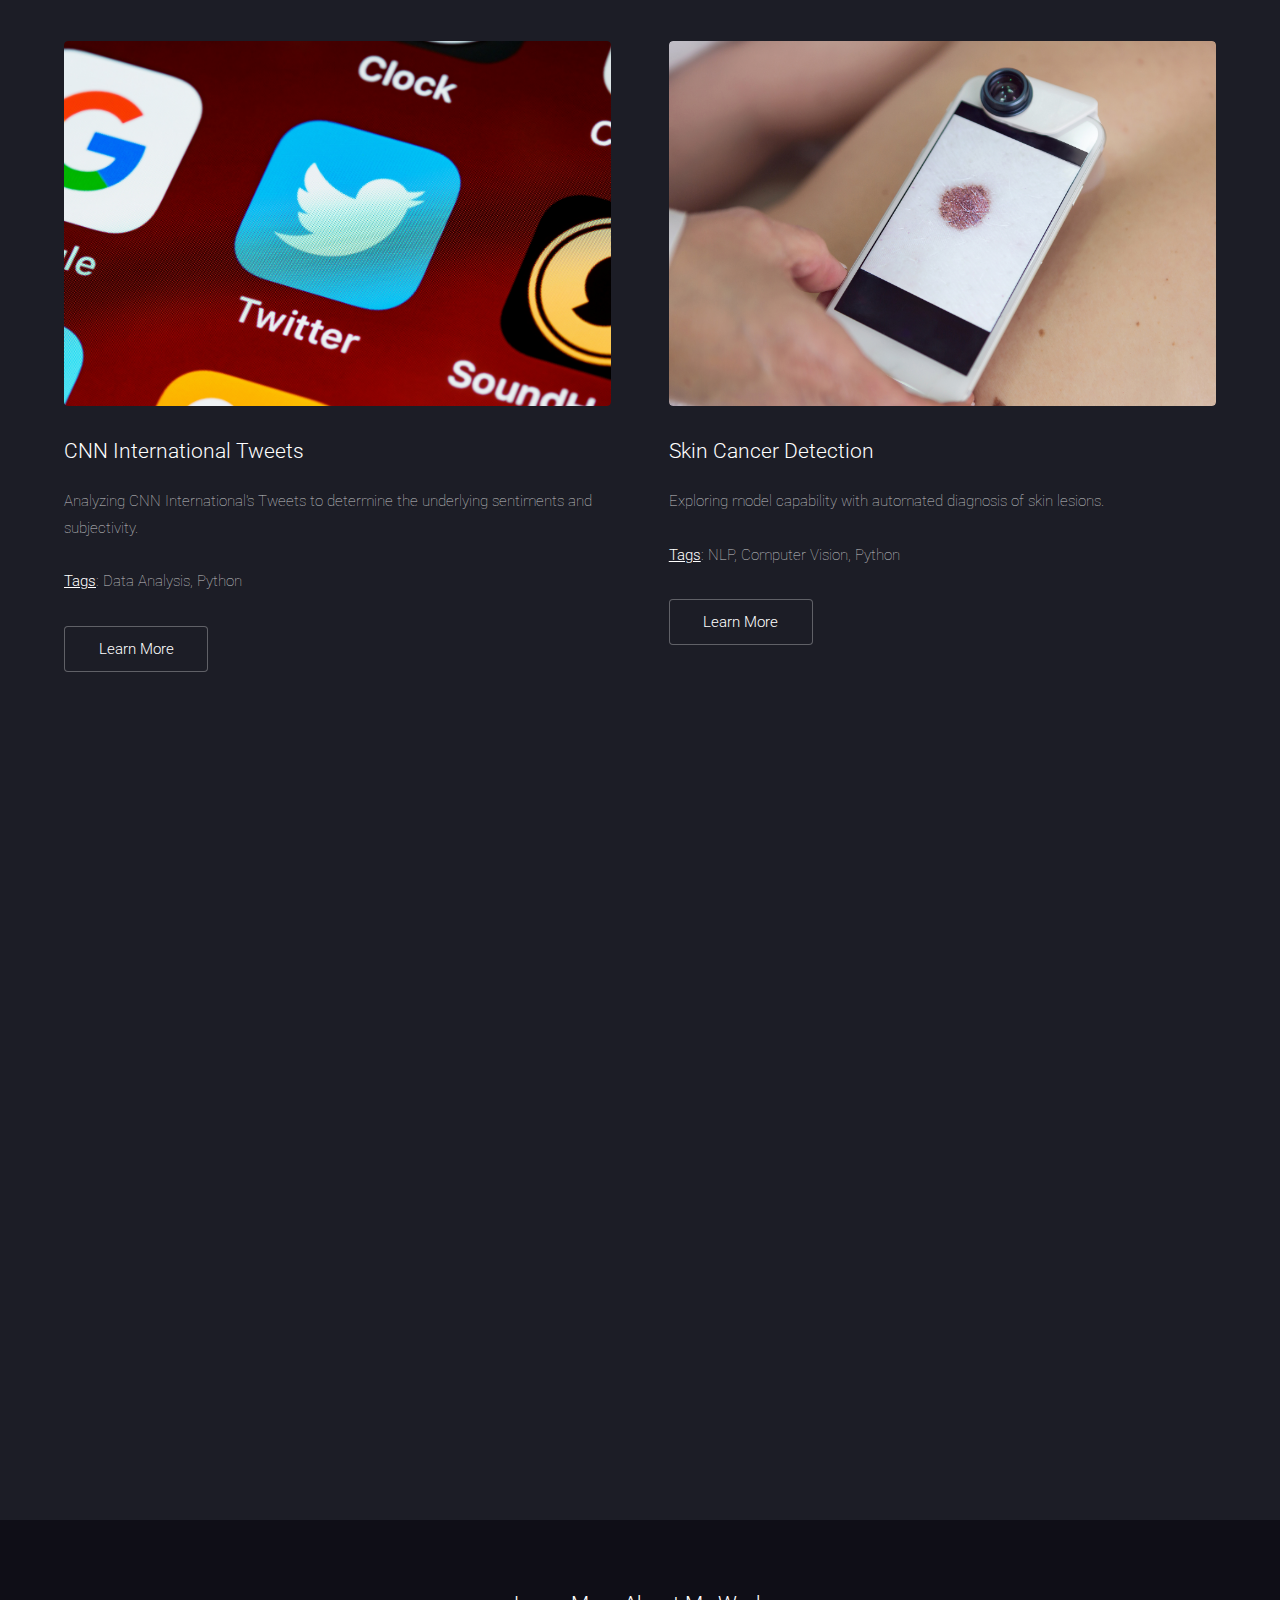
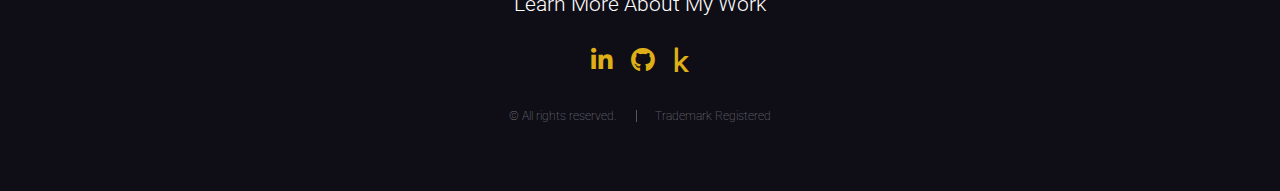
==== commit 0a55cbc4: "Update index.html" ====
--- a/index.html
+++ b/index.html
@@ -93,7 +93,7 @@
 										<section>
 											<a href="https://rodrickmascarenhas.github.io/tweets-sentiment-analysis/" target="_blank" class="image fit"><img src="images/twitter_image.jpg" alt="" /></a>
 											<h3>CNN International Tweets</h3>
-											<p>Analyzing CNN International's Tweets to determine the underlying sentiments and subjectivity</p><br><br><b><u>Tags</u></b>: Data Analysis, Python</p>
+											<p>Analyzing CNN International's Tweets to determine the underlying sentiments and subjectivity.<br><br><b><u>Tags</u></b>: Data Analysis, Python</p>
 											<footer>
 												<ul class="actions">
 													<li><a href="https://rodrickmascarenhas.github.io/tweets-sentiment-analysis/" target="_blank" class="button">Learn More</a></li>
